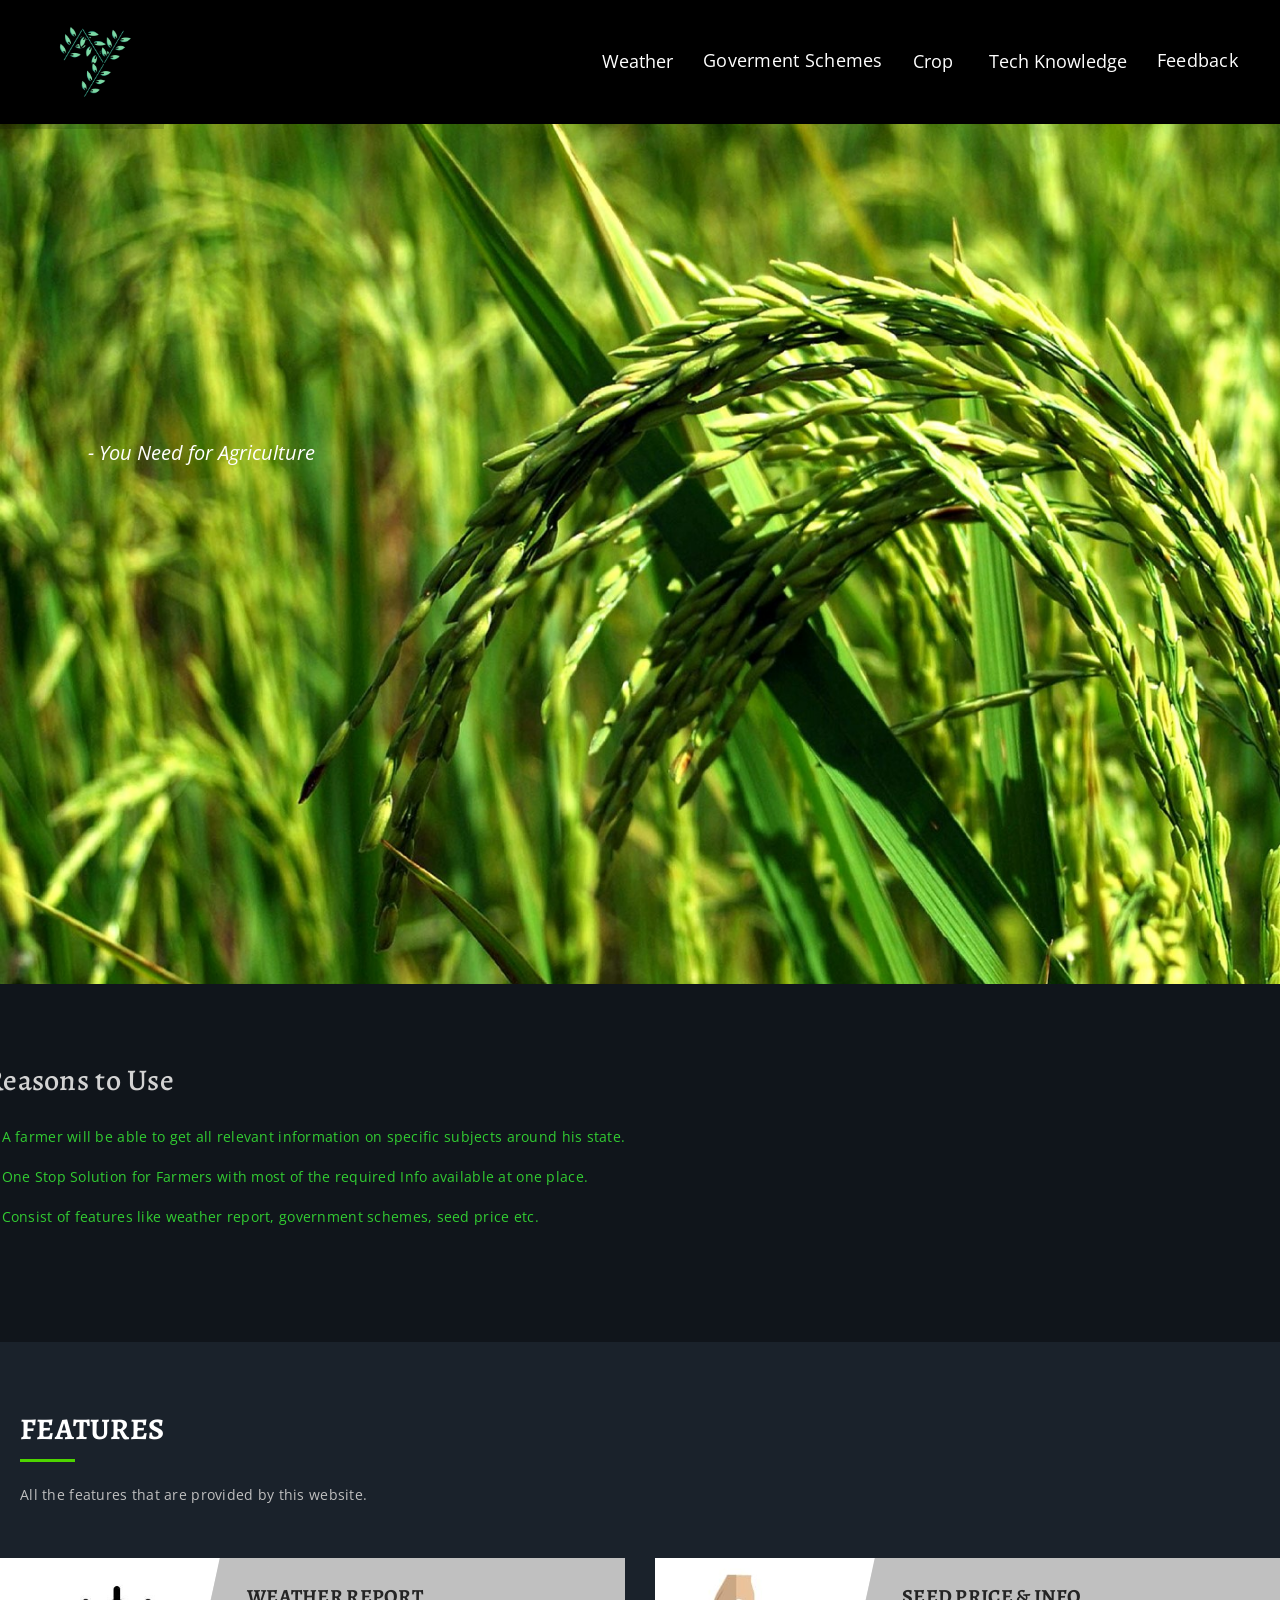
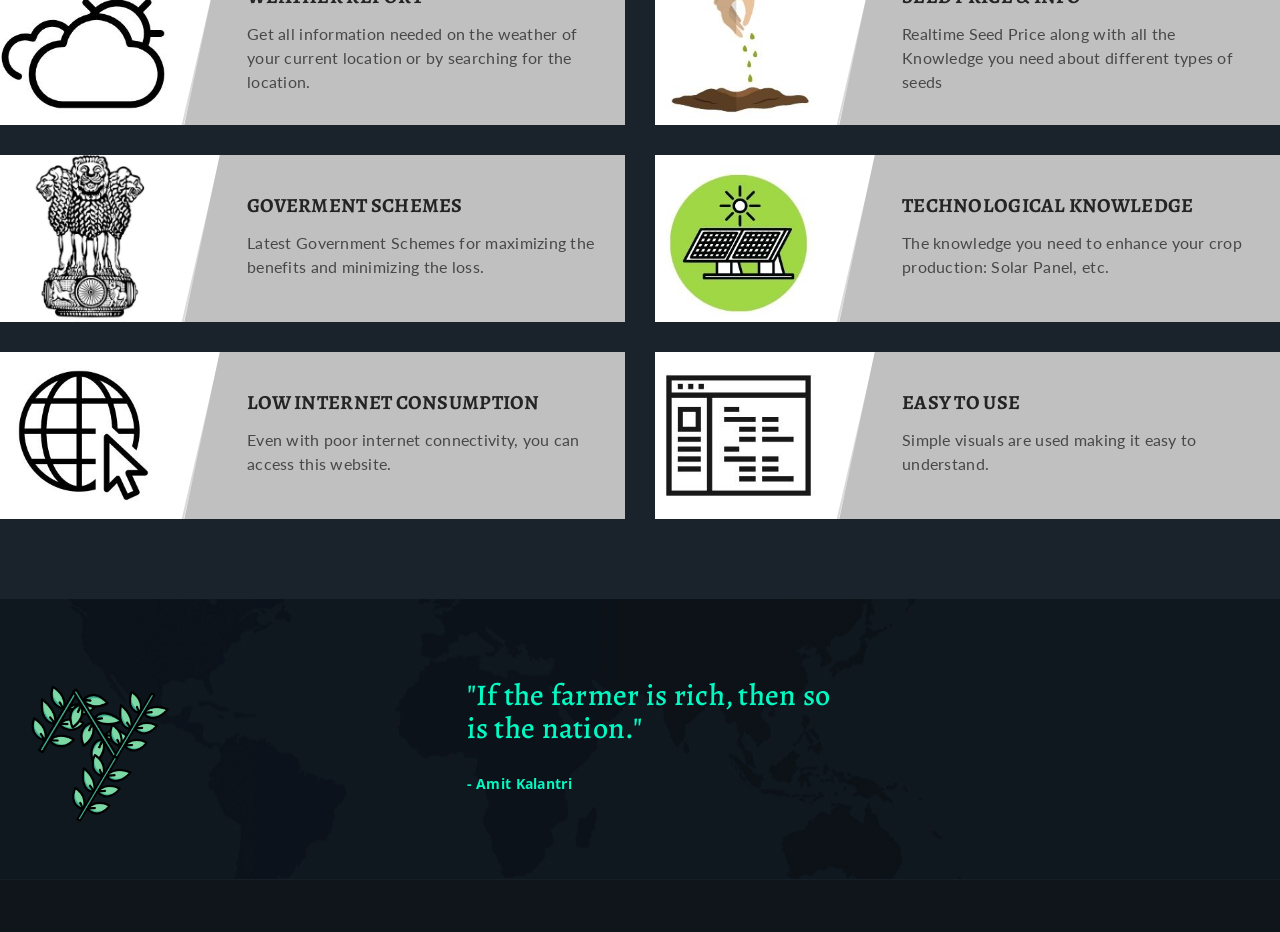
==== index.html @ 7f885d3c "This is a web of farmer management" ====
<!DOCTYPE html>
<html lang="en">


	<style type="text/css">

		.header {
		  overflow: hidden;
		  background-color: black;
		  padding: 10px 30px ;
		}
		
		.header a {
		  float: left;
		  color: white;
		  text-align: center;
		  padding: 12px;
		  text-decoration: none;
		  font-size: 18px; 
		  line-height: 25px;
		  border-radius: 4px;
		}
		
		.header a.logo {
		  font-size: 25px;
		  font-weight: bold;
		}
		.header a.logo:hover {
		  background-color: black;
		}
		
		.header a:hover {
		  background-color: rgb(86, 246, 11);
		  color: black;
		}
		
		.header a.active {
		  background-color: dodgerblue;
		  color: white;
		}
		
		.header-right {
		  float: right;
		}
		.subnav {
		  float: left;
		  overflow: hidden;
		  padding: 12px;
		  text-decoration: none;
		  font-size: 18px; 
		  line-height: 25px;
		  border-radius: 4px;
		}
		
		.subnav .subnavbtn {
		  border: none;
		  outline: none;
		  color: white;
		
		  background-color: inherit;
		  font-family: inherit;
		  margin: 0;
		}
		
		
		.subnav-content {
		  display: none;
		  position: absolute;
		
		  background-color: black;
		  z-index: 1;
		}
		
		.subnav-content a {
		  float: left;
		  color: white;
		  text-decoration: none;
		}
		
		.subnav-content a:hover {
		  background-color: rgb(6, 240, 26);
		  color: black;
		}
		
		.subnav:hover .subnav-content {
		  display: block;
		}
</style>

<head>
	<meta name="viewport" content="width=device-width , initial-scale=1.0">
	<meta http-equiv="X-UA-Compatible" content="IE=edge">
	<meta charset="UTF-8">
	<title>Farm Management</title>
	<!-- viewport meta -->
	<meta name="Farm Management" content="All You Need for Agronomy">

	<!-- styles -->
	<!-- helpers -->
	<link rel="stylesheet" href="plugins/bootstrap/css/bootstrap.min.css">
	<!-- fontawesome css -->
	<link rel="stylesheet" href="plugins/font-awesome/css/font-awesome.min.css">
	<!-- strock gap icons -->
	<link rel="stylesheet" href="plugins/Stroke-Gap-Icons-Webfont/style.css">
	<!-- revolution slider css -->
	<link rel="stylesheet" href="plugins/revolution/css/settings.css">
	<link rel="stylesheet" href="plugins/revolution/css/layers.css">
	<link rel="stylesheet" href="plugins/revolution/css/navigation.css">
	<!-- flaticon css -->
	<link rel="stylesheet" href="plugins/flaticon/flaticon.css">
	<!-- jQuery ui css -->
	<link href="plugins/jquery-ui-1.11.4/jquery-ui.css" rel="stylesheet">
	<!-- owl carousel css -->
	<link rel="stylesheet" href="plugins/owl.carousel-2/assets/owl.carousel.css">
	<link rel="stylesheet" href="plugins/owl.carousel-2/assets/owl.theme.default.min.css">
	<!-- animate css -->
	<link rel="stylesheet" href="plugins/animate.min.css">
	<!-- fancybox -->
	<link rel="stylesheet" href="plugins/fancyapps-fancyBox/source/jquery.fancybox.css">
	<link rel="icon" href="images/aynaLogo.png" type="image/gif" sizes="16x16">


	<!-- master stylesheet -->
	<link rel="stylesheet" href="css/style.css">
	<!-- responsive stylesheet -->
	<link rel="stylesheet" href="css/responsive.css">



</head>
<body>

	<style type="text/css">

		.header {
		  overflow: hidden;
		  background-color: black;
		  padding: 10px 30px ;
		}
		
		.header a {
		  float: left;
		  color: white;
		  text-align: center;
		  padding: 12px;
		  text-decoration: none;
		  font-size: 18px; 
		  line-height: 25px;
		  border-radius: 4px;
		}
		
		.header a.logo {
		  font-size: 25px;
		  font-weight: bold;
		}
		.header a.logo:hover {
		  background-color: black;
		}
		
		.header a:hover {
		  background-color: rgb(86, 246, 11);
		  color: black;
		}
		
		.header a.active {
		  background-color: dodgerblue;
		  color: white;
		}
		
		.header-right {
		  float: right;
		}
		.subnav {
		  float: left;
		  overflow: hidden;
		  padding: 12px;
		  text-decoration: none;
		  font-size: 18px; 
		  line-height: 25px;
		  border-radius: 4px;
		}
		
		.subnav .subnavbtn {
		  border: none;
		  outline: none;
		  color: white;
		
		  background-color: inherit;
		  font-family: inherit;
		  margin: 0;
		}
		
		
		.subnav-content {
		  display: none;
		  position: absolute;
		
		  background-color: black;
		  z-index: 1;
		}
		
		.subnav-content a {
		  float: left;
		  color: white;
		  text-decoration: none;
		}
		
		.subnav-content a:hover {
		  background-color: rgb(6, 240, 26);
		  color: black;
		}
		
		.subnav:hover .subnav-content {
		  display: block;
		}
</style>	


<!-- Start mainmenu -->
<header>
	<div class="header">
	 <a href="#default" class="logo"><img style="height: 80px;" src="images/footer-logo.png" alt="logo"></a>
	 <br>
	  <div class="header-right">
	   <div class="subnav">
		   <button class="subnavbtn">Weather<i class="#"></i></button>
		   <div class="subnav-content">
		   <li><a href="weatherwebsite/index.html">Search</a></li>
		   <li><a href="weatherwebsite/currentLocationW/index.html">Your Current Location</a></li>
		   </div>
	   </div>
	   <a href="govts.html">Goverment Schemes</a>
	   <div class="subnav">
		   <button class="subnavbtn">Crop<i class="#"></i></button>
		   <div class="subnav-content">
		   <li><a href="seed.html">Info on Seeds</a></li>
		   <li><a href="seed price.html">Current Seeds Price</a></li>
		   <li><a href="Fertilizer.html">Fertilizer</a></li>
		   </div>
	   </div>
	   <div class="subnav">
		<button class="subnavbtn">Tech Knowledge<i class="#"></i></button>
		<div class="subnav-content">
		<li><a href="solarpanel.html">Solar Panel</a></li>
		<li><a href="tech.html">Modern Day Tech</a></li>
		</div>
	</div>
	   <a href="Feedback.html">Feedback</a>
	   </div>

</div>

</header>
<!-- End mainmenu -->


<section class="rev_slider_wrapper thm-banner-wrapper">
	<div id="slider1" class="rev_slider"  data-version="5.0">
		<ul>

			<li data-transition="parallaxvertical" data-ease="SlowMo.ease">
				<img src="images/slider/crop.jpg"  alt="Crop Background">
				<div class="tp-caption sfb tp-resizeme caption-h1" 
			        data-x="left" data-hoffset="0" 
			        data-y="top" data-voffset="188" 
			        data-whitespace="nowrap"
			        data-transform_idle="o:1;" 
			        data-transform_in="o:0" 
			        data-transform_out="o:0" 
			        data-start="500">
					
			    </div>
				<div class="tp-caption sfb tp-resizeme caption-p" 
			        data-x="left" data-hoffset="33" 
			        data-y="top" data-voffset="315" 
			        data-whitespace="nowrap"
			        data-transform_idle="o:1;" 
			        data-transform_in="o:0" 
			        data-transform_out="o:0" 
			        data-start="1000">
					 - <strong>You Need for Agriculture</strong>			    </div>
				
			</li>

			<li data-transition="parallaxvertical" data-ease="SlowMo.ease">
				<img src="images/slider/11.jpeg"  alt="Farms">
				<div class="tp-caption sfb tp-resizeme caption-h1" 
			        data-x="left" data-hoffset="0" 
			        data-y="top" data-voffset="248" 
			        data-whitespace="nowrap"
			        data-transform_idle="o:1;" 
			        data-transform_in="o:0" 
			        data-transform_out="o:0" 
			        data-start="500">
					Our<br> Vision
			    </div>
				<div class="tp-caption sfb tp-resizeme caption-p" 
			        data-x="left" data-hoffset="0" 
			        data-y="top" data-voffset="375" 
			        data-whitespace="nowrap"
			        data-transform_idle="o:1;" 
			        data-transform_in="o:0" 
			        data-transform_out="o:0" 
			        data-start="1000">
					Is to create awareness related to Farming Technics and Technology in Farmers community.
			    </div>
				<div class="tp-caption sfl tp-resizeme" 
			        data-x="left" data-hoffset="0" 
			        data-y="top" data-voffset="500" 
			        data-whitespace="nowrap"
			        data-transform_idle="o:1;" 
			        data-transform_in="o:0" 
			        data-transform_out="o:0" 
			        data-start="1500">
			    </div>
			</li>
			<li data-transition="parallaxvertical" data-ease="SlowMo.ease">
				<img src="images/slider/bg2.jpg"  alt="crop">
				<div class="tp-caption sfb tp-resizeme caption-h1" 
			        data-x="left" data-hoffset="0" 
			        data-y="top" data-voffset="248" 
			        data-whitespace="nowrap"
			        data-transform_idle="o:1;" 
			        data-transform_in="o:0" 
			        data-transform_out="o:0" 
			        data-start="500">
					<br>
			    </div>
				<div class="tp-caption sfb tp-resizeme caption-p" 
			        data-x="left" data-hoffset="0" 
			        data-y="top" data-voffset="375" 
			        data-whitespace="nowrap"
			        data-transform_idle="o:1;" 
			        data-transform_in="o:0" 
			        data-transform_out="o:0" 
			        data-start="1000">
			        Is to work for farmers problem and introduce them to various policies and Technology related to farming.
					
			    </div>
				<div class="tp-caption sfl tp-resizeme" 
			        data-x="left" data-hoffset="0" 
			        data-y="top" data-voffset="500" 
			        data-whitespace="nowrap"
			        data-transform_idle="o:1;" 
			        data-transform_in="o:0" 
			        data-transform_out="o:0" 
			        data-start="1500">
					<!--<a href="about.html" class="thm-btn">About Us <i class="fa fa-arrow-right"></i></a>-->
			    </div>
			</li>

			<li data-transition="parallaxvertical" data-ease="SlowMo.ease">
				<img src="images/slider/12.jpeg"  alt="farms">
				<div class="tp-caption sfb tp-resizeme caption-h1" 
			        data-x="left" data-hoffset="0" 
			        data-y="bottom" data-voffset="0" 
			        data-whitespace="nowrap"
			        data-transform_idle="o:1;" 
			        data-transform_in="o:0" 
			        data-transform_out="o:0" 
			        data-start="500">
					
			    </div>
				<div class="tp-caption sfb tp-resizeme caption-h1" 
			        data-x="right" data-hoffset="0" 
			        data-y="bottom" data-voffset="0" 
			        data-whitespace="nowrap"
			        data-transform_idle="o:1;" 
			        data-transform_in="o:0" 
			        data-transform_out="o:0" 
			        data-start="1700">
					
			    </div>
				<div class="tp-caption sfb tp-resizeme caption-p" 
			        data-x="right" data-hoffset="50" 
			        data-y="top" data-voffset="275" 
			        data-whitespace="nowrap"
			        data-transform_idle="o:1;" 
			        data-transform_in="o:0" 
			        data-transform_out="o:0" 
			        data-start="1100">
					"Farming looks mighty easy when your plow is a pencil,<br> and you're a thousand miles from the corn field." <br> - President Dwight D. Eisenhower			    </div>
			    <div class="tp-caption sfl tp-resizeme" 
			        data-x="right" data-hoffset="460" 
			        data-y="top" data-voffset="360" 
			        data-whitespace="nowrap"
			        data-transform_idle="o:1;" 
			        data-transform_in="o:0" 
			        data-transform_out="o:0" 
			        data-start="1500">
					<!--<a href="https://www.vitbhopal.ac.in/" class="thm-btn inverse">VIT Bhopal <i class="fa fa-arrow-right"></i></a>-->
			    </div>
			</li>
		</ul>
	</div>
</section>

<section class="about-info-box sec-padding">
	<div class="thm-container">
		<div class="row">
		
			
		
					<h2><span>Reasons to Use</span></h2>
					<ul class="bulleted-list">
					<li><i class="fa fa-arrow-circle-right"></i> A farmer will be able to get all relevant information on specific subjects around his state.</li>
					<li><i class="fa fa-arrow-circle-right"></i> One Stop Solution for Farmers with most of the required Info available at one place.</li>
					<li><i class="fa fa-arrow-circle-right"></i> Consist of features like weather report, government schemes, seed price etc.</li> 
					</ul>
				</div>
			</div>
		</div>
	</div>
</section>

<section class="welcome-services home-one">
	<div class="thm-container">
		<div class="sec-title">
			<h2><span>Features</span></h2>
			<p>All the features that are provided by this website.</p>
		</div>
		<div class="row">
			<div class="col-md-6">
				<div class="welcome-single-services">
					<div class="img-box">
						<img src="images/welcome-services/18.jpg" alt="weather">
					</div>
					<div class="text-box">
						<div class="content">
							<h3>Weather Report</h3>
							<p>Get all information needed on the weather of your current location or by searching for the location.</p>
						</div>
					</div>
				</div>
			</div>
			<div class="col-md-6">
				<div class="welcome-single-services">
					<div class="img-box">
						<img src="images/welcome-services/2.jpg" alt="seed">
					</div>
					<div class="text-box">
						<div class="content">
							<h3>Seed Price & Info</h3>
							<p>Realtime Seed Price along with all the Knowledge you need about different types of seeds</p>
						</div>
					</div>
				</div>
			</div>
			<div class="col-md-6">
				<div class="welcome-single-services">
					<div class="img-box">
						<img src="images/welcome-services/19.png" alt="Govt Schemes">
					</div>
					<div class="text-box">
						<div class="content">
							<h3>Goverment Schemes</h3>
							<p>Latest Government Schemes for maximizing the benefits and minimizing the loss.</p>
						</div>
					</div>
				</div>
			</div>
			<div class="col-md-6">
				<div class="welcome-single-services">
					<div class="img-box">
						<img src="images/welcome-services/3.jpg" alt="Tech">
					</div>
					<div class="text-box">
						<div class="content">
							<h3>Technological Knowledge</h3>
							<p>The knowledge you need to enhance your crop production: Solar Panel, etc.</p>
						</div>
					</div>
				</div>
			</div>
			<div class="col-md-6">
				<div class="welcome-single-services">
					<div class="img-box">
						<img src="images/welcome-services/5.jpg" alt="Internet">
					</div>
					<div class="text-box">
						<div class="content">
							<h3>Low Internet Consumption</h3>
							<p>Even with poor internet connectivity, you can access this website.</p>
						</div>
					</div>
				</div>
			</div>
			<div class="col-md-6">
				<div class="welcome-single-services">
					<div class="img-box">
						<img src="images/welcome-services/7.jpg" alt="Ui Ux">
					</div>
					<div class="text-box">
						<div class="content">
							<h3>Easy to Use</h3>
							<p>Simple visuals are used making it easy to understand.</p>
						</div>
					</div>
				</div>
			</div>
		</div>
	</div>
</section>


<footer id="footer" class="sec-padding">
	<div class="thm-container">
		<div class="row">
			<div class="col-md-4 col-sm-6 footer-widget">
				<div class="about-widget">
					<a href="index.html"><img style="height: 150px;" src="images/footer-logo.png" alt="logo"/></a>
					
				</div>
			</div>
			<div class="col-md-4 col-sm-6 footer-widget">
				<div class="pl-30">
					<div class="title" style="color: #05f7c2;">
						<h2><span>"If the farmer is rich, then so is the nation."</span></h2>
						<br>
						<p><strong>- Amit Kalantri</strong></p>
					</div>
				</div>
			</div>
			<div class="col-md-4 col-sm-6 footer-widget">
			</div>
		</div>
	</div>
</footer>

<section class="bottom-bar">
	<div class="thm-container clearfix">
		<div class="pull-left">
	
		</div>
		<div class="pull-right">
			
			
			
		</div>
	</div>
</section>


<!-- jQuery js -->
<script src="plugins/jquery/jquery-1.11.3.min.js"></script>
<!-- bootstrap js -->
<script src="plugins/bootstrap/js/bootstrap.min.js"></script>
<!-- jQuery ui js -->
<script src="plugins/jquery-ui-1.11.4/jquery-ui.js"></script>
<!-- owl carousel js -->
<script src="plugins/owl.carousel-2/owl.carousel.min.js"></script>
<!-- jQuery appear -->
<script src="plugins/jquery-appear/jquery.appear.js"></script>
<!-- jQuery countTo -->
<script src="plugins/jquery-countTo/jquery.countTo.js"></script>
<!-- jQuery validation -->
<script src="plugins/jquery-validation/dist/jquery.validate.min.js"></script>
<!-- gmap.js helper -->
<script src="http://maps.google.com/maps/api/js"></script>
<!-- gmap.js -->
<script src="plugins/gmap.js"></script>
<!-- mixit up -->
<script src="plugins/jquery.mixitup.min.js"></script>

<!-- revolution slider js -->
<script src="plugins/revolution/js/jquery.themepunch.tools.min.js"></script>
<script src="plugins/revolution/js/jquery.themepunch.revolution.min.js"></script>
<script src="plugins/revolution/js/extensions/revolution.extension.actions.min.js"></script>
<script src="plugins/revolution/js/extensions/revolution.extension.carousel.min.js"></script>
<script src="plugins/revolution/js/extensions/revolution.extension.kenburn.min.js"></script>
<script src="plugins/revolution/js/extensions/revolution.extension.layeranimation.min.js"></script>
<script src="plugins/revolution/js/extensions/revolution.extension.migration.min.js"></script>
<script src="plugins/revolution/js/extensions/revolution.extension.navigation.min.js"></script>
<script src="plugins/revolution/js/extensions/revolution.extension.parallax.min.js"></script>
<script src="plugins/revolution/js/extensions/revolution.extension.slideanims.min.js"></script>
<script src="plugins/revolution/js/extensions/revolution.extension.video.min.js"></script>

<!-- fancy box -->
<script src="plugins/fancyapps-fancyBox/source/jquery.fancybox.pack.js"></script>
<!-- type script -->
<script src="plugins/typed.js-master/dist/typed.min.js"></script>

<!-- theme custom js  -->
<script src="js/main.js"></script>
</body>
</html>
---- plugins/Stroke-Gap-Icons-Webfont/style.css ----
@font-face {
	font-family: 'Stroke-Gap-Icons';
	src: url('fonts/Stroke-Gap-Icons.eot');
}
@font-face {
	font-family: 'Stroke-Gap-Icons';
	src: url([data-uri]) format('truetype'),
		 url([data-uri]) format('woff');
	font-weight: normal;
	font-style: normal;
}

.icon {
	font-family: 'Stroke-Gap-Icons';
	speak: none;
	font-style: normal;
	font-weight: normal;
	font-variant: normal;
	text-transform: none;
	line-height: 1;

	/* Better Font Rendering =========== */
	-webkit-font-smoothing: antialiased;
	-moz-osx-font-smoothing: grayscale;
}

.icon-WorldWide:before {
	content: "\e600";
}
.icon-WorldGlobe:before {
	content: "\e601";
}
.icon-Underpants:before {
	content: "\e602";
}
.icon-Tshirt:before {
	content: "\e603";
}
.icon-Trousers:before {
	content: "\e604";
}
.icon-Tie:before {
	content: "\e605";
}
.icon-TennisBall:before {
	content: "\e606";
}
.icon-Telesocpe:before {
	content: "\e607";
}
.icon-Stop:before {
	content: "\e608";
}
.icon-Starship:before {
	content: "\e609";
}
.icon-Starship2:before {
	content: "\e60a";
}
.icon-Speaker:before {
	content: "\e60b";
}
.icon-Speaker2:before {
	content: "\e60c";
}
.icon-Soccer:before {
	content: "\e60d";
}
.icon-Snikers:before {
	content: "\e60e";
}
.icon-Scisors:before {
	content: "\e60f";
}
.icon-Puzzle:before {
	content: "\e610";
}
.icon-Printer:before {
	content: "\e611";
}
.icon-Pool:before {
	content: "\e612";
}
.icon-Podium:before {
	content: "\e613";
}
.icon-Play:before {
	content: "\e614";
}
.icon-Planet:before {
	content: "\e615";
}
.icon-Pause:before {
	content: "\e616";
}
.icon-Next:before {
	content: "\e617";
}
.icon-MusicNote2:before {
	content: "\e618";
}
.icon-MusicNote:before {
	content: "\e619";
}
.icon-MusicMixer:before {
	content: "\e61a";
}
.icon-Microphone:before {
	content: "\e61b";
}
.icon-Medal:before {
	content: "\e61c";
}
.icon-ManFigure:before {
	content: "\e61d";
}
.icon-Magnet:before {
	content: "\e61e";
}
.icon-Like:before {
	content: "\e61f";
}
.icon-Hanger:before {
	content: "\e620";
}
.icon-Handicap:before {
	content: "\e621";
}
.icon-Forward:before {
	content: "\e622";
}
.icon-Footbal:before {
	content: "\e623";
}
.icon-Flag:before {
	content: "\e624";
}
.icon-FemaleFigure:before {
	content: "\e625";
}
.icon-Dislike:before {
	content: "\e626";
}
.icon-DiamondRing:before {
	content: "\e627";
}
.icon-Cup:before {
	content: "\e628";
}
.icon-Crown:before {
	content: "\e629";
}
.icon-Column:before {
	content: "\e62a";
}
.icon-Click:before {
	content: "\e62b";
}
.icon-Cassette:before {
	content: "\e62c";
}
.icon-Bomb:before {
	content: "\e62d";
}
.icon-BatteryLow:before {
	content: "\e62e";
}
.icon-BatteryFull:before {
	content: "\e62f";
}
.icon-Bascketball:before {
	content: "\e630";
}
.icon-Astronaut:before {
	content: "\e631";
}
.icon-WineGlass:before {
	content: "\e632";
}
.icon-Water:before {
	content: "\e633";
}
.icon-Wallet:before {
	content: "\e634";
}
.icon-Umbrella:before {
	content: "\e635";
}
.icon-TV:before {
	content: "\e636";
}
.icon-TeaMug:before {
	content: "\e637";
}
.icon-Tablet:before {
	content: "\e638";
}
.icon-Soda:before {
	content: "\e639";
}
.icon-SodaCan:before {
	content: "\e63a";
}
.icon-SimCard:before {
	content: "\e63b";
}
.icon-Signal:before {
	content: "\e63c";
}
.icon-Shaker:before {
	content: "\e63d";
}
.icon-Radio:before {
	content: "\e63e";
}
.icon-Pizza:before {
	content: "\e63f";
}
.icon-Phone:before {
	content: "\e640";
}
.icon-Notebook:before {
	content: "\e641";
}
.icon-Mug:before {
	content: "\e642";
}
.icon-Mastercard:before {
	content: "\e643";
}
.icon-Ipod:before {
	content: "\e644";
}
.icon-Info:before {
	content: "\e645";
}
.icon-Icecream2:before {
	content: "\e646";
}
.icon-Icecream1:before {
	content: "\e647";
}
.icon-Hourglass:before {
	content: "\e648";
}
.icon-Help:before {
	content: "\e649";
}
.icon-Goto:before {
	content: "\e64a";
}
.icon-Glasses:before {
	content: "\e64b";
}
.icon-Gameboy:before {
	content: "\e64c";
}
.icon-ForkandKnife:before {
	content: "\e64d";
}
.icon-Export:before {
	content: "\e64e";
}
.icon-Exit:before {
	content: "\e64f";
}
.icon-Espresso:before {
	content: "\e650";
}
.icon-Drop:before {
	content: "\e651";
}
.icon-Download:before {
	content: "\e652";
}
.icon-Dollars:before {
	content: "\e653";
}
.icon-Dollar:before {
	content: "\e654";
}
.icon-DesktopMonitor:before {
	content: "\e655";
}
.icon-Corkscrew:before {
	content: "\e656";
}
.icon-CoffeeToGo:before {
	content: "\e657";
}
.icon-Chart:before {
	content: "\e658";
}
.icon-ChartUp:before {
	content: "\e659";
}
.icon-ChartDown:before {
	content: "\e65a";
}
.icon-Calculator:before {
	content: "\e65b";
}
.icon-Bread:before {
	content: "\e65c";
}
.icon-Bourbon:before {
	content: "\e65d";
}
.icon-BottleofWIne:before {
	content: "\e65e";
}
.icon-Bag:before {
	content: "\e65f";
}
.icon-Arrow:before {
	content: "\e660";
}
.icon-Antenna2:before {
	content: "\e661";
}
.icon-Antenna1:before {
	content: "\e662";
}
.icon-Anchor:before {
	content: "\e663";
}
.icon-Wheelbarrow:before {
	content: "\e664";
}
.icon-Webcam:before {
	content: "\e665";
}
.icon-Unlinked:before {
	content: "\e666";
}
.icon-Truck:before {
	content: "\e667";
}
.icon-Timer:before {
	content: "\e668";
}
.icon-Time:before {
	content: "\e669";
}
.icon-StorageBox:before {
	content: "\e66a";
}
.icon-Star:before {
	content: "\e66b";
}
.icon-ShoppingCart:before {
	content: "\e66c";
}
.icon-Shield:before {
	content: "\e66d";
}
.icon-Seringe:before {
	content: "\e66e";
}
.icon-Pulse:before {
	content: "\e66f";
}
.icon-Plaster:before {
	content: "\e670";
}
.icon-Plaine:before {
	content: "\e671";
}
.icon-Pill:before {
	content: "\e672";
}
.icon-PicnicBasket:before {
	content: "\e673";
}
.icon-Phone2:before {
	content: "\e674";
}
.icon-Pencil:before {
	content: "\e675";
}
.icon-Pen:before {
	content: "\e676";
}
.icon-PaperClip:before {
	content: "\e677";
}
.icon-On-Off:before {
	content: "\e678";
}
.icon-Mouse:before {
	content: "\e679";
}
.icon-Megaphone:before {
	content: "\e67a";
}
.icon-Linked:before {
	content: "\e67b";
}
.icon-Keyboard:before {
	content: "\e67c";
}
.icon-House:before {
	content: "\e67d";
}
.icon-Heart:before {
	content: "\e67e";
}
.icon-Headset:before {
	content: "\e67f";
}
.icon-FullShoppingCart:before {
	content: "\e680";
}
.icon-FullScreen:before {
	content: "\e681";
}
.icon-Folder:before {
	content: "\e682";
}
.icon-Floppy:before {
	content: "\e683";
}
.icon-Files:before {
	content: "\e684";
}
.icon-File:before {
	content: "\e685";
}
.icon-FileBox:before {
	content: "\e686";
}
.icon-ExitFullScreen:before {
	content: "\e687";
}
.icon-EmptyBox:before {
	content: "\e688";
}
.icon-Delete:before {
	content: "\e689";
}
.icon-Controller:before {
	content: "\e68a";
}
.icon-Compass:before {
	content: "\e68b";
}
.icon-CompassTool:before {
	content: "\e68c";
}
.icon-ClipboardText:before {
	content: "\e68d";
}
.icon-ClipboardChart:before {
	content: "\e68e";
}
.icon-ChemicalGlass:before {
	content: "\e68f";
}
.icon-CD:before {
	content: "\e690";
}
.icon-Carioca:before {
	content: "\e691";
}
.icon-Car:before {
	content: "\e692";
}
.icon-Book:before {
	content: "\e693";
}
.icon-BigTruck:before {
	content: "\e694";
}
.icon-Bicycle:before {
	content: "\e695";
}
.icon-Wrench:before {
	content: "\e696";
}
.icon-Web:before {
	content: "\e697";
}
.icon-Watch:before {
	content: "\e698";
}
.icon-Volume:before {
	content: "\e699";
}
.icon-Video:before {
	content: "\e69a";
}
.icon-Users:before {
	content: "\e69b";
}
.icon-User:before {
	content: "\e69c";
}
.icon-UploadCLoud:before {
	content: "\e69d";
}
.icon-Typing:before {
	content: "\e69e";
}
.icon-Tools:before {
	content: "\e69f";
}
.icon-Tag:before {
	content: "\e6a0";
}
.icon-Speedometter:before {
	content: "\e6a1";
}
.icon-Share:before {
	content: "\e6a2";
}
.icon-Settings:before {
	content: "\e6a3";
}
.icon-Search:before {
	content: "\e6a4";
}
.icon-Screwdriver:before {
	content: "\e6a5";
}
.icon-Rolodex:before {
	content: "\e6a6";
}
.icon-Ringer:before {
	content: "\e6a7";
}
.icon-Resume:before {
	content: "\e6a8";
}
.icon-Restart:before {
	content: "\e6a9";
}
.icon-PowerOff:before {
	content: "\e6aa";
}
.icon-Pointer:before {
	content: "\e6ab";
}
.icon-Picture:before {
	content: "\e6ac";
}
.icon-OpenedLock:before {
	content: "\e6ad";
}
.icon-Notes:before {
	content: "\e6ae";
}
.icon-Mute:before {
	content: "\e6af";
}
.icon-Movie:before {
	content: "\e6b0";
}
.icon-Microphone2:before {
	content: "\e6b1";
}
.icon-Message:before {
	content: "\e6b2";
}
.icon-MessageRight:before {
	content: "\e6b3";
}
.icon-MessageLeft:before {
	content: "\e6b4";
}
.icon-Menu:before {
	content: "\e6b5";
}
.icon-Media:before {
	content: "\e6b6";
}
.icon-Mail:before {
	content: "\e6b7";
}
.icon-List:before {
	content: "\e6b8";
}
.icon-Layers:before {
	content: "\e6b9";
}
.icon-Key:before {
	content: "\e6ba";
}
.icon-Imbox:before {
	content: "\e6bb";
}
.icon-Eye:before {
	content: "\e6bc";
}
.icon-Edit:before {
	content: "\e6bd";
}
.icon-DSLRCamera:before {
	content: "\e6be";
}
.icon-DownloadCloud:before {
	content: "\e6bf";
}
.icon-CompactCamera:before {
	content: "\e6c0";
}
.icon-Cloud:before {
	content: "\e6c1";
}
.icon-ClosedLock:before {
	content: "\e6c2";
}
.icon-Chart2:before {
	content: "\e6c3";
}
.icon-Bulb:before {
	content: "\e6c4";
}
.icon-Briefcase:before {
	content: "\e6c5";
}
.icon-Blog:before {
	content: "\e6c6";
}
.icon-Agenda:before {
	content: "\e6c7";
}
---- plugins/revolution/css/settings.css ----
/*-----------------------------------------------------------------------------

-	Revolution Slider 5.0 Default Style Settings -

Screen Stylesheet

version:   	5.0.0
date:      	29/10/15
author:		themepunch
email:     	info@themepunch.com
website:   	http://www.themepunch.com
-----------------------------------------------------------------------------*/


@font-face {
  font-family: 'revicons';
  src: url('../fonts/revicons/revicons90c6.eot?5510888');
  src: url('../fonts/revicons/revicons90c6.eot?5510888#iefix') format('embedded-opentype'),
       url('../fonts/revicons/revicons90c6.woff?5510888') format('woff'),
       url('../fonts/revicons/revicons90c6.ttf?5510888') format('truetype'),
       url('../fonts/revicons/revicons90c6.svg?5510888#revicons') format('svg');
  font-weight: normal;
  font-style: normal;
}

 [class^="revicon-"]:before, [class*=" revicon-"]:before {
  font-family: "revicons";
  font-style: normal;
  font-weight: normal;
  speak: none;
  display: inline-block;
  text-decoration: inherit;
  width: 1em;
  margin-right: .2em;
  text-align: center; 

  /* For safety - reset parent styles, that can break glyph codes*/
  font-variant: normal;
  text-transform: none;

  /* fix buttons height, for twitter bootstrap */
  line-height: 1em;

  /* Animation center compensation - margins should be symmetric */
  /* remove if not needed */
  margin-left: .2em;

  /* you can be more comfortable with increased icons size */
  /* font-size: 120%; */

  /* Uncomment for 3D effect */
  /* text-shadow: 1px 1px 1px rgba(127, 127, 127, 0.3); */
}

.revicon-search-1:before { content: '\e802'; } /* '' */
.revicon-pencil-1:before { content: '\e831'; } /* '' */
.revicon-picture-1:before { content: '\e803'; } /* '' */
.revicon-cancel:before { content: '\e80a'; } /* '' */
.revicon-info-circled:before { content: '\e80f'; } /* '' */
.revicon-trash:before { content: '\e801'; } /* '' */
.revicon-left-dir:before { content: '\e817'; } /* '' */
.revicon-right-dir:before { content: '\e818'; } /* '' */
.revicon-down-open:before { content: '\e83b'; } /* '' */
.revicon-left-open:before { content: '\e819'; } /* '' */
.revicon-right-open:before { content: '\e81a'; } /* '' */
.revicon-angle-left:before { content: '\e820'; } /* '' */
.revicon-angle-right:before { content: '\e81d'; } /* '' */
.revicon-left-big:before { content: '\e81f'; } /* '' */
.revicon-right-big:before { content: '\e81e'; } /* '' */
.revicon-magic:before { content: '\e807'; } /* '' */
.revicon-picture:before { content: '\e800'; } /* '' */
.revicon-export:before { content: '\e80b'; } /* '' */
.revicon-cog:before { content: '\e832'; } /* '' */
.revicon-login:before { content: '\e833'; } /* '' */
.revicon-logout:before { content: '\e834'; } /* '' */
.revicon-video:before { content: '\e805'; } /* '' */
.revicon-arrow-combo:before { content: '\e827'; } /* '' */
.revicon-left-open-1:before { content: '\e82a'; } /* '' */
.revicon-right-open-1:before { content: '\e82b'; } /* '' */
.revicon-left-open-mini:before { content: '\e822'; } /* '' */
.revicon-right-open-mini:before { content: '\e823'; } /* '' */
.revicon-left-open-big:before { content: '\e824'; } /* '' */
.revicon-right-open-big:before { content: '\e825'; } /* '' */
.revicon-left:before { content: '\e836'; } /* '' */
.revicon-right:before { content: '\e826'; } /* '' */
.revicon-ccw:before { content: '\e808'; } /* '' */
.revicon-arrows-ccw:before { content: '\e806'; } /* '' */
.revicon-palette:before { content: '\e829'; } /* '' */
.revicon-list-add:before { content: '\e80c'; } /* '' */
.revicon-doc:before { content: '\e809'; } /* '' */
.revicon-left-open-outline:before { content: '\e82e'; } /* '' */
.revicon-left-open-2:before { content: '\e82c'; } /* '' */
.revicon-right-open-outline:before { content: '\e82f'; } /* '' */
.revicon-right-open-2:before { content: '\e82d'; } /* '' */
.revicon-equalizer:before { content: '\e83a'; } /* '' */
.revicon-layers-alt:before { content: '\e804'; } /* '' */
.revicon-popup:before { content: '\e828'; } /* '' */

							

/******************************
	-	BASIC STYLES		-
******************************/

.rev_slider_wrapper{
	position:relative;
	z-index: 0;
}


.rev_slider{
	position:relative;
	overflow:visible;
}

.tp-overflow-hidden { overflow:hidden;}

.tp-simpleresponsive img,
.rev_slider img{
	max-width:none !important;
	-moz-transition: none;
	-webkit-transition: none;
	-o-transition: none;
	transition: none;
	margin:0px;
	padding:0px;
	border-width:0px;
	border:none;
}

.rev_slider .no-slides-text{
	font-weight:bold;
	text-align:center;
	padding-top:80px;
}

.rev_slider >ul,
.rev_slider_wrapper >ul,
.tp-revslider-mainul >li,
.rev_slider >ul >li,
.rev_slider >ul >li:before,
.tp-revslider-mainul >li:before,
.tp-simpleresponsive >ul,
.tp-simpleresponsive >ul >li,
.tp-simpleresponsive >ul >li:before,
.tp-revslider-mainul >li,
.tp-simpleresponsive >ul >li{
	list-style:none !important;
	position:absolute;	
	margin:0px !important;
	padding:0px !important;
	overflow-x: visible;
	overflow-y: visible;
	list-style-type: none !important;
	background-image:none;
	background-position:0px 0px;
	text-indent: 0em;
	top:0px;left:0px;
}


.tp-revslider-mainul >li,
.rev_slider >ul >li,
.rev_slider >ul >li:before,
.tp-revslider-mainul >li:before,
.tp-simpleresponsive >ul >li,
.tp-simpleresponsive >ul >li:before,
.tp-revslider-mainul >li,
.tp-simpleresponsive >ul >li { 
	visibility:hidden; 
}

.tp-revslider-slidesli,
.tp-revslider-mainul	{	
	padding:0 !important; 
	margin:0 !important; 
	list-style:none !important;
}

.rev_slider li.tp-revslider-slidesli {
    position: absolute !important;
}


.tp-caption .rs-untoggled-content { display:block;}
.tp-caption .rs-toggled-content { display:none;}

.rs-toggle-content-active.tp-caption .rs-toggled-content { display:block;}
.rs-toggle-content-active.tp-caption .rs-untoggled-content { display:none;}

.rev_slider .tp-caption,
.rev_slider .caption 	{ 
	position:relative;  
	visibility:hidden; 
	white-space: nowrap;
	display: block;
}


.rev_slider .tp-mask-wrap .tp-caption,
.rev_slider .tp-mask-wrap *:last-child,
.wpb_text_column .rev_slider .tp-mask-wrap .tp-caption,
.wpb_text_column .rev_slider .tp-mask-wrap *:last-child{
	margin-bottom:0;

}

	
/* CAROUSEL FUNCTIONS */
.tp-carousel-wrapper {
	cursor:url(openhand.html), move;
}
.tp-carousel-wrapper.dragged {
	cursor:url(closedhand.html), move;
}

/* ADDED FOR SLIDELINK MANAGEMENT */
.tp-caption {
	z-index:1
}

.tp_inner_padding {	
	box-sizing:border-box;	
	-webkit-box-sizing:border-box;
	-moz-box-sizing:border-box;
	max-height:none !important;	
}


.tp-caption {	
	-moz-user-select: none;
	-khtml-user-select: none;
	-webkit-user-select: none;
	-o-user-select: none;	
	position:absolute;
	-webkit-font-smoothing: antialiased !important;
}



.tp-forcenotvisible,
.tp-hide-revslider,
.tp-caption.tp-hidden-caption {	
	visibility:hidden !important; 
	display:none !important
}

.rev_slider embed,
.rev_slider iframe,
.rev_slider object,
.rev_slider video {
	max-width: none !important
}






/**********************************************
	-	FULLSCREEN AND FULLWIDHT CONTAINERS	-
**********************************************/
.rev_slider_wrapper	{	width:100%;}

.fullscreen-container {	
	position:relative;
	padding:0;
}


.fullwidthbanner-container{
	position:relative;
	padding:0;
	overflow:hidden;
}

.fullwidthbanner-container .fullwidthabanner{
	width:100%;
	position:relative;
}



/*********************************
	-	SPECIAL TP CAPTIONS -
**********************************/

.tp-static-layers				{	
	position:absolute; z-index:505; top:0px;left:0px}


.tp-caption .frontcorner		{
	width: 0;
	height: 0;
	border-left: 40px solid transparent;
	border-right: 0px solid transparent;
	border-top: 40px solid #00A8FF;
	position: absolute;left:-40px;top:0px;
}

.tp-caption .backcorner		{
	width: 0;
	height: 0;
	border-left: 0px solid transparent;
	border-right: 40px solid transparent;
	border-bottom: 40px solid #00A8FF;
	position: absolute;right:0px;top:0px;
}

.tp-caption .frontcornertop		{
	width: 0;
	height: 0;
	border-left: 40px solid transparent;
	border-right: 0px solid transparent;
	border-bottom: 40px solid #00A8FF;
	position: absolute;left:-40px;top:0px;
}

.tp-caption .backcornertop		{
	width: 0;
	height: 0;
	border-left: 0px solid transparent;
	border-right: 40px solid transparent;
	border-top: 40px solid #00A8FF;
	position: absolute;right:0px;top:0px;
}
									
.tp-layer-inner-rotation {	
	position: relative !important;
}		


/***********************************************
	-	SPECIAL ALTERNATIVE IMAGE SETTINGS	-
***********************************************/

img.tp-slider-alternative-image	{	
	width:100%; height:auto;
}


/******************************
	-	IE8 HACKS	-
*******************************/
.noFilterClass {
	filter:none !important;
}


/********************************
	-	FULLSCREEN VIDEO	-
*********************************/

.rs-background-video-layer 		{	position: absolute;top:0px;left:0px; width:100%;height:100%;visibility: hidden;z-index: 0;}

.tp-caption.coverscreenvideo	{	width:100%;height:100%;top:0px;left:0px;position:absolute;}
.caption.fullscreenvideo,
.tp-caption.fullscreenvideo		{	left:0px; top:0px; position:absolute;width:100%;height:100%}

.caption.fullscreenvideo iframe,
.caption.fullscreenvideo video,
.tp-caption.fullscreenvideo iframe,
.tp-caption.fullscreenvideo iframe video	{ width:100% !important; height:100% !important; display: none}

.fullcoveredvideo video,
.fullscreenvideo video				{	background: #000}

.fullcoveredvideo .tp-poster		{	background-position: center center;background-size: cover;width:100%;height:100%;top:0px;left:0px}


.videoisplaying .html5vid .tp-poster	{	display: none}

.tp-video-play-button					{	
	background:#000;
	background:rgba(0,0,0,0.3);										
	border-radius:5px;-moz-border-radius:5px;-webkit-border-radius:5px;
	position: absolute;
	top: 50%;
	left: 50%;										
	color: #FFF;
	z-index: 3;
	margin-top: -25px;
	margin-left: -25px;
	line-height: 50px !important;
	text-align: center;
	cursor: pointer;
	width: 50px;
	height:50px;
	box-sizing: border-box;
	-moz-box-sizing: border-box;	
	display: inline-block;	
	vertical-align: top;
	z-index: 4;
	opacity: 0;
	-webkit-transition:opacity 300ms ease-out !important;
	-moz-transition:opacity 300ms ease-out !important;
	-o-transition:opacity 300ms ease-out !important;
	transition:opacity 300ms ease-out !important;				
}
.tp-caption .html5vid					{	width:100% !important; height:100% !important;}									
.tp-video-play-button i 				{	width:50px;height:50px; display:inline-block; text-align: center; vertical-align: top; line-height: 50px !important; font-size: 40px !important;}									
.tp-caption:hover .tp-video-play-button	{	opacity: 1;}
.tp-caption .tp-revstop					{	display:none; border-left:5px solid #fff !important; border-right:5px solid #fff !important;margin-top:15px !important;line-height: 20px !important;vertical-align: top; font-size:25px !important;}
.videoisplaying .revicon-right-dir		{	display:none}
.videoisplaying .tp-revstop				{	display:inline-block}

.videoisplaying  .tp-video-play-button			{	display:none}
.tp-caption:hover .tp-video-play-button 		{ 	display:block}

.fullcoveredvideo .tp-video-play-button			{	display:none !important}


.fullscreenvideo .fullscreenvideo video 		{	object-fit:contain !important;}

.fullscreenvideo .fullcoveredvideo video 		{	object-fit:cover !important;}

.tp-video-controls {
	position: absolute;
	bottom: 0;
	left: 0;
	right: 0;
	padding: 5px;
	opacity: 0;
	-webkit-transition: opacity .3s;
	-moz-transition: opacity .3s;
	-o-transition: opacity .3s;
	-ms-transition: opacity .3s;
	transition: opacity .3s;
	background-image: linear-gradient(bottom, rgb(0,0,0) 13%, rgb(50,50,50) 100%);
	background-image: -o-linear-gradient(bottom, rgb(0,0,0) 13%, rgb(50,50,50) 100%);
	background-image: -moz-linear-gradient(bottom, rgb(0,0,0) 13%, rgb(50,50,50) 100%);
	background-image: -webkit-linear-gradient(bottom, rgb(0,0,0) 13%, rgb(50,50,50) 100%);
	background-image: -ms-linear-gradient(bottom, rgb(0,0,0) 13%, rgb(50,50,50) 100%);
	background-image: -webkit-gradient(linear,left bottom,left top,color-stop(0.13, rgb(0,0,0)),color-stop(1, rgb(50,50,50)));	
	display:table;max-width:100%; overflow:hidden;box-sizing:border-box;-moz-box-sizing:border-box;-webkit-box-sizing:border-box;
}

.tp-caption:hover .tp-video-controls {	opacity: .9;}

.tp-video-button {
	background: rgba(0,0,0,.5);
	border: 0;
	color: #EEE;
	-webkit-border-radius: 3px;
	-moz-border-radius: 3px;
	-o-border-radius: 3px;
	border-radius: 3px;
	cursor:pointer;
	line-height:12px;
	font-size:12px;
	color:#fff;
	padding:0px;
	margin:0px;
	outline: none;
	}
.tp-video-button:hover 				{	cursor: pointer;}


.tp-video-button-wrap,
.tp-video-seek-bar-wrap,
.tp-video-vol-bar-wrap 				{ 	padding:0px 5px;display:table-cell; }

.tp-video-seek-bar-wrap				{	width:80%}
.tp-video-vol-bar-wrap				{	width:20%}

.tp-volume-bar,
.tp-seek-bar						{	width:100%; cursor: pointer;  outline:none; line-height:12px;margin:0; padding:0;}


.rs-fullvideo-cover					{	width:100%;height:100%;top:0px;left:0px;position: absolute; background:transparent;z-index:5;}


.rs-background-video-layer video::-webkit-media-controls { display:none !important;}


/********************************
	-	DOTTED OVERLAYS	-
*********************************/
.tp-dottedoverlay						{	background-repeat:repeat;width:100%;height:100%;position:absolute;top:0px;left:0px;z-index:3}
.tp-dottedoverlay.twoxtwo				{	background:url(../assets/gridtile.png)}
.tp-dottedoverlay.twoxtwowhite			{	background:url(../assets/gridtile_white.png)}
.tp-dottedoverlay.threexthree			{	background:url(../assets/gridtile_3x3.png)}
.tp-dottedoverlay.threexthreewhite		{	background:url(../assets/gridtile_3x3_white.png)}


/******************************
	-	SHADOWS		-
******************************/

.tp-shadowcover	{	width:100%;height:100%;top:0px;left:0px;background: #fff;position: absolute; z-index: -1;}
.tp-shadow1 {
	-webkit-box-shadow: 0 10px 6px -6px rgba(0,0,0,0.8);
	   -moz-box-shadow: 0 10px 6px -6px rgba(0,0,0,0.8);
	        box-shadow: 0 10px 6px -6px rgba(0,0,0,0.8);
}

.tp-shadow2:before, .tp-shadow2:after,
.tp-shadow3:before, .tp-shadow4:after
{
  z-index: -2;
  position: absolute;
  content: "";
  bottom: 10px;
  left: 10px;
  width: 50%;
  top: 85%;
  max-width:300px;
  background: transparent;
  -webkit-box-shadow: 0 15px 10px rgba(0,0,0,0.8);
  -moz-box-shadow: 0 15px 10px rgba(0,0,0,0.8);
  box-shadow: 0 15px 10px rgba(0,0,0,0.8);
  -webkit-transform: rotate(-3deg);
  -moz-transform: rotate(-3deg);
  -o-transform: rotate(-3deg);
  -ms-transform: rotate(-3deg);
  transform: rotate(-3deg);
}

.tp-shadow2:after,
.tp-shadow4:after
{
  -webkit-transform: rotate(3deg);
  -moz-transform: rotate(3deg);
  -o-transform: rotate(3deg);
  -ms-transform: rotate(3deg);
  transform: rotate(3deg);
  right: 10px;
  left: auto;
}

.tp-shadow5
{
  	position:relative;       
    -webkit-box-shadow:0 1px 4px rgba(0, 0, 0, 0.3), 0 0 40px rgba(0, 0, 0, 0.1) inset;
       -moz-box-shadow:0 1px 4px rgba(0, 0, 0, 0.3), 0 0 40px rgba(0, 0, 0, 0.1) inset;
            box-shadow:0 1px 4px rgba(0, 0, 0, 0.3), 0 0 40px rgba(0, 0, 0, 0.1) inset;
}
.tp-shadow5:before, .tp-shadow5:after
{
	content:"";
    position:absolute; 
    z-index:-2;
    -webkit-box-shadow:0 0 25px 0px rgba(0,0,0,0.6);
    -moz-box-shadow:0 0 25px 0px  rgba(0,0,0,0.6);
    box-shadow:0 0 25px 0px  rgba(0,0,0,0.6);
    top:30%;
    bottom:0;
    left:20px;
    right:20px;
    -moz-border-radius:100px / 20px;
    border-radius:100px / 20px;
}

/******************************
	-	BUTTONS	-
*******************************/

.tp-button{
	padding:6px 13px 5px;
	border-radius: 3px;
	-moz-border-radius: 3px;
	-webkit-border-radius: 3px;
	height:30px;
	cursor:pointer;
	color:#fff !important; text-shadow:0px 1px 1px rgba(0, 0, 0, 0.6) !important; font-size:15px; line-height:45px !important;
	font-family: arial, sans-serif; font-weight: bold; letter-spacing: -1px;
	text-decoration:none;
}

.tp-button.big	{	color:#fff; text-shadow:0px 1px 1px rgba(0, 0, 0, 0.6); font-weight:bold; padding:9px 20px; font-size:19px;  line-height:57px !important; }


.purchase:hover,
.tp-button:hover,
.tp-button.big:hover {	background-position:bottom, 15px 11px}

	
/*	BUTTON COLORS	*/

.tp-button.green, .tp-button:hover.green,
.purchase.green, .purchase:hover.green			{ background-color:#21a117; -webkit-box-shadow:  0px 3px 0px 0px #104d0b;        -moz-box-shadow:   0px 3px 0px 0px #104d0b;        box-shadow:   0px 3px 0px 0px #104d0b;  }

.tp-button.blue, .tp-button:hover.blue,
.purchase.blue, .purchase:hover.blue			{ background-color:#1d78cb; -webkit-box-shadow:  0px 3px 0px 0px #0f3e68;        -moz-box-shadow:   0px 3px 0px 0px #0f3e68;        box-shadow:   0px 3px 0px 0px #0f3e68}

.tp-button.red, .tp-button:hover.red,
.purchase.red, .purchase:hover.red				{ background-color:#cb1d1d; -webkit-box-shadow:  0px 3px 0px 0px #7c1212;        -moz-box-shadow:   0px 3px 0px 0px #7c1212;        box-shadow:   0px 3px 0px 0px #7c1212}

.tp-button.orange, .tp-button:hover.orange,
.purchase.orange, .purchase:hover.orange		{ background-color:#ff7700; -webkit-box-shadow:  0px 3px 0px 0px #a34c00;        -moz-box-shadow:   0px 3px 0px 0px #a34c00;        box-shadow:   0px 3px 0px 0px #a34c00}

.tp-button.darkgrey,.tp-button.grey,
.tp-button:hover.darkgrey,.tp-button:hover.grey,
.purchase.darkgrey, .purchase:hover.darkgrey	{ background-color:#555; -webkit-box-shadow:  0px 3px 0px 0px #222;        -moz-box-shadow:   0px 3px 0px 0px #222;        box-shadow:   0px 3px 0px 0px #222}

.tp-button.lightgrey, .tp-button:hover.lightgrey,
.purchase.lightgrey, .purchase:hover.lightgrey	{ background-color:#888; -webkit-box-shadow:  0px 3px 0px 0px #555;        -moz-box-shadow:   0px 3px 0px 0px #555;        box-shadow:   0px 3px 0px 0px #555}



/* TP BUTTONS DESKTOP SIZE */

.rev-btn,
.rev-btn:visited						{ 	outline:none !important; box-shadow:none !important; text-decoration: none !important; line-height: 44px; font-size: 17px; font-weight: 500; padding: 12px 35px; box-sizing:border-box;-moz-box-sizing:border-box;-webkit-box-sizing:border-box;  font-family: "Roboto", sans-serif;  cursor: pointer;}

.rev-btn.rev-uppercase,
.rev-btn.rev-uppercase:visited			{ 	text-transform: uppercase; letter-spacing: 1px; font-size: 15px; font-weight: 900; }

.rev-btn.rev-withicon i					{ 	font-size: 15px; font-weight: normal; position: relative; top: 0px; -webkit-transition: all 0.2s ease-out !important; -moz-transition: all 0.2s ease-out !important; -o-transition: all 0.2s ease-out !important; -ms-transition: all 0.2s ease-out !important; margin-left:10px !important;}

.rev-btn.rev-hiddenicon i				{ 	font-size: 15px; font-weight: normal; position: relative; top: 0px; -webkit-transition: all 0.2s ease-out !important; -moz-transition: all 0.2s ease-out !important; -o-transition: all 0.2s ease-out !important; -ms-transition: all 0.2s ease-out !important; opacity: 0; margin-left:0px !important; width:0px !important;  }
.rev-btn.rev-hiddenicon:hover i			{   opacity: 1 !important; margin-left:10px !important; width:auto !important;}

/* REV BUTTONS MEDIUM */
.rev-btn.rev-medium,
.rev-btn.rev-medium:visited				{	 line-height: 36px; font-size: 14px; padding: 10px 30px; }

.rev-btn.rev-medium.rev-withicon i		{ 	font-size: 14px; top: 0px; }

.rev-btn.rev-medium.rev-hiddenicon i	{ 	font-size: 14px; top: 0px; }


/* REV BUTTONS SMALL */
.rev-btn.rev-small,
.rev-btn.rev-small:visited				{	line-height: 28px; font-size: 12px; padding: 7px 20px; }

.rev-btn.rev-small.rev-withicon i		{	font-size: 12px; top: 0px; }

.rev-btn.rev-small.rev-hiddenicon i		{ 	font-size: 12px; top: 0px; }


/* ROUNDING OPTIONS */
.rev-maxround 							{ 	-webkit-border-radius: 30px; -moz-border-radius: 30px; border-radius: 30px; }
.rev-minround 							{ 	-webkit-border-radius: 3px; -moz-border-radius: 3px; border-radius: 3px; }	


/* BURGER BUTTON */
.rev-burger {
  position: relative;
  width: 60px;
  height: 60px;
  box-sizing: border-box;
  padding: 22px 0 0 14px;
  border-radius: 50%;
  border: 1px solid rgba(51,51,51,0.25);
  tap-highlight-color: transparent;
  cursor: pointer;
}
.rev-burger span {
  display: block;
  width: 30px;
  height: 3px;
  background: #333;
  transition: .7s;
  pointer-events: none;
  transform-style: flat !important;
}
.rev-burger span:nth-child(2) {
  margin: 3px 0;
}

#dialog_addbutton .rev-burger:hover :first-child,
.open .rev-burger :first-child,
.open.rev-burger :first-child {
  transform: translateY(6px) rotate(-45deg);
  -webkit-transform: translateY(6px) rotate(-45deg);
}
#dialog_addbutton .rev-burger:hover :nth-child(2),
.open .rev-burger :nth-child(2),
.open.rev-burger :nth-child(2) {
  transform: rotate(-45deg);
  -webkit-transform: rotate(-45deg);
  opacity: 0;
}
#dialog_addbutton .rev-burger:hover :last-child,
.open .rev-burger :last-child,
.open.rev-burger :last-child {
  transform: translateY(-6px) rotate(-135deg);
  -webkit-transform: translateY(-6px) rotate(-135deg);
}

.rev-burger.revb-white {
  border: 2px solid rgba(255,255,255,0.2);
}
.rev-burger.revb-white span {
  background: #fff;
}
.rev-burger.revb-whitenoborder {
  border: 0;
}
.rev-burger.revb-whitenoborder span {
  background: #fff;
}
.rev-burger.revb-darknoborder {
  border: 0;
}
.rev-burger.revb-darknoborder span {
  background: #333;
}

.rev-burger.revb-whitefull {
  background: #fff;
  border:none;
}

.rev-burger.revb-whitefull span {
	background:#333;
}

.rev-burger.revb-darkfull {
  background: #333;
  border:none;
}

.rev-burger.revb-darkfull span {
	background:#fff;
}


/* SCROLL DOWN BUTTON */
@-webkit-keyframes rev-ani-mouse {
	0% { opacity: 1;top: 29%;}
	15% {opacity: 1;top: 50%;}
	50% { opacity: 0;top: 50%;}
	100% { opacity: 0;top: 29%;}
}
@-moz-keyframes rev-ani-mouse {
	0% {opacity: 1;top: 29%;}
	15% {opacity: 1;top: 50%;}
	50% {opacity: 0;top: 50%;}
	100% {opacity: 0;top: 29%;}
}
@keyframes rev-ani-mouse {
	0% {opacity: 1;top: 29%;}
	15% {opacity: 1;top: 50%;}
	50% {opacity: 0;top: 50%;}
	100% {opacity: 0;top: 29%;}
}
.rev-scroll-btn {
	display: inline-block;
	position: relative;
	left: 0;
	right: 0;
	text-align: center;
	cursor: pointer;
	width:35px;
	height:55px;
	-webkit-box-sizing: border-box;
	-moz-box-sizing: border-box;
	box-sizing: border-box;
	border: 3px solid white;
	border-radius: 23px;
}
.rev-scroll-btn > * {
	display: inline-block;
	line-height: 18px;
	font-size: 13px;
	font-weight: normal;
	color: #7f8c8d;
	color: #ffffff;
	font-family: "proxima-nova", "Helvetica Neue", Helvetica, Arial, sans-serif;
	letter-spacing: 2px;
}
.rev-scroll-btn > *:hover,
.rev-scroll-btn > *:focus,
.rev-scroll-btn > *.active {
	color: #ffffff;
}
.rev-scroll-btn > *:hover,
.rev-scroll-btn > *:focus,
.rev-scroll-btn > *:active,
.rev-scroll-btn > *.active {
	filter: alpha(opacity=80);
}

.rev-scroll-btn.revs-fullwhite  {
	background:#fff;
}

.rev-scroll-btn.revs-fullwhite span {
	background: #333;	
}

.rev-scroll-btn.revs-fulldark  {
	background:#333;
	border:none;
}

.rev-scroll-btn.revs-fulldark  span {
	background: #fff;	
}

.rev-scroll-btn span {
	position: absolute;
	display: block;
	top: 29%;
	left: 50%;
	width: 8px;
	height: 8px;
	margin: -4px 0 0 -4px;
	background: white;
	border-radius: 50%;
	-webkit-animation: rev-ani-mouse 2.5s linear infinite;
	-moz-animation: rev-ani-mouse 2.5s linear infinite;
	animation: rev-ani-mouse 2.5s linear infinite;
}

.rev-scroll-btn.revs-dark {
	border-color:#333;
}
.rev-scroll-btn.revs-dark span {
	background: #333;	
}

.rev-control-btn {
	position: relative;
	display: inline-block;
	z-index: 5;	
	color: #FFF;  
	font-size: 20px;
	line-height: 60px;
	font-weight: 400;
	font-style: normal;
	font-family: Raleway;	
	text-decoration: none;
	text-align: center;
	background-color: #000;	
	border-radius: 50px;	
	text-shadow: none;
	background-color: rgba(0, 0, 0, 0.50);
	width:60px;
	height:60px;
	box-sizing: border-box;
	cursor: pointer;
}

.rev-cbutton-dark-sr	{	
	border-radius: 3px;		
}

.rev-cbutton-light	{	
	color: #333;  	
	background-color: rgba(255,255,255, 0.75);	
}

.rev-cbutton-light-sr	{		
	color: #333;  	
	border-radius: 3px;		
	background-color: rgba(255,255,255, 0.75);
}


.rev-sbutton {	
	line-height: 37px;	
	width:37px;
	height:37px;	
}

.rev-sbutton-blue	{	
	background-color: #3B5998
}
.rev-sbutton-lightblue	{	
	background-color: #00A0D1;
}
.rev-sbutton-red	{	
	background-color: #DD4B39;
}




/************************************
-	TP BANNER TIMER		-
*************************************/
.tp-bannertimer								{	visibility: hidden; width:100%; height:5px; /*background:url(../assets/timer.png);*/ background: #fff; background: rgba(0,0,0,0.15); position:absolute; z-index:200; top:0px}
.tp-bannertimer.tp-bottom					{	top:auto; bottom:0px !important;height:5px}


/*********************************************
-	BASIC SETTINGS FOR THE BANNER	-
***********************************************/

 .tp-simpleresponsive img {
	-moz-user-select: none;
    -khtml-user-select: none;
    -webkit-user-select: none;
    -o-user-select: none;
}

.tp-caption img {
	background: transparent;
	-ms-filter: "progid:DXImageTransform.Microsoft.gradient(startColorstr=#00FFFFFF,endColorstr=#00FFFFFF)";
	filter: progid:DXImageTransform.Microsoft.gradient(startColorstr=#00FFFFFF,endColorstr=#00FFFFFF);
	zoom: 1;
}



/*  CAPTION SLIDELINK   **/
.caption.slidelink a div,
.tp-caption.slidelink a div {	width:3000px; height:1500px;  background:url(../assets/coloredbg.png) repeat}
.tp-caption.slidelink a span{	background:url(../assets/coloredbg.png) repeat}
.tp-shape {	width:100%;height:100%;}



/*********************************************
-	WOOCOMMERCE STYLES	-
***********************************************/

.tp-caption .rs-starring				{	display: inline-block}
.tp-caption .rs-starring .star-rating	{	float: none;}

.tp-caption .rs-starring .star-rating {
	color: #FFC321 !important;
	display: inline-block;
    vertical-align: top;
}

.tp-caption .rs-starring .star-rating, 
.tp-caption .rs-starring-page .star-rating {	
	position: relative;
	height: 1em;
	
	width: 5.4em;
	font-family: star;
}

.tp-caption  .rs-starring .star-rating:before, 
.tp-caption  .rs-starring-page .star-rating:before {
	content: "\73\73\73\73\73";
	color: #E0DADF;
	float: left;
	top: 0;
	left: 0;
	position: absolute;
}

.tp-caption .rs-starring .star-rating span {
	overflow: hidden;
	float: left;
	top: 0;
	left: 0;
	position: absolute;
	padding-top: 1.5em;
	font-size: 1em !important;
}

.tp-caption .rs-starring .star-rating span:before,
.tp-caption .rs-starring .star-rating span:before {
	content: "\53\53\53\53\53";
	top: 0;
	position: absolute;
	left: 0;
}

.tp-caption .rs-starring .star-rating {
	color: #FFC321 !important;
}


.tp-caption .rs-starring .star-rating, 
.tp-caption .rs-starring-page .star-rating {
	
	font-size: 1em !important;
	font-family: star;
}


/******************************
	-	LOADER FORMS	-
********************************/

.tp-loader 	{
	top:50%; left:50%;
	z-index:10000;
	position:absolute;
}

.tp-loader.spinner0 {
	width: 40px;
	height: 40px;
	background-color: #fff;
	background:url(../assets/loader.gif) no-repeat center center;
	box-shadow: 0px 0px 20px 0px rgba(0,0,0,0.15);
	-webkit-box-shadow: 0px 0px 20px 0px rgba(0,0,0,0.15);
	margin-top:-20px;
	margin-left:-20px;
	-webkit-animation: tp-rotateplane 1.2s infinite ease-in-out;
	animation: tp-rotateplane 1.2s infinite ease-in-out;
	border-radius: 3px;
	-moz-border-radius: 3px;
	-webkit-border-radius: 3px;
}


.tp-loader.spinner1 {
	width: 40px;
	height: 40px;
	background-color: #fff;
	box-shadow: 0px 0px 20px 0px rgba(0,0,0,0.15);
	-webkit-box-shadow: 0px 0px 20px 0px rgba(0,0,0,0.15);
	margin-top:-20px;
	margin-left:-20px;
	-webkit-animation: tp-rotateplane 1.2s infinite ease-in-out;
	animation: tp-rotateplane 1.2s infinite ease-in-out;
	border-radius: 3px;
	-moz-border-radius: 3px;
	-webkit-border-radius: 3px;
}



.tp-loader.spinner5 	{	
	background:url(../assets/loader.gif) no-repeat 10px 10px;
	background-color:#fff;
	margin:-22px -22px;
	width:44px;height:44px;
	border-radius: 3px;
	-moz-border-radius: 3px;
	-webkit-border-radius: 3px;
}


@-webkit-keyframes tp-rotateplane {
  0% { -webkit-transform: perspective(120px) }
  50% { -webkit-transform: perspective(120px) rotateY(180deg) }
  100% { -webkit-transform: perspective(120px) rotateY(180deg)  rotateX(180deg) }
}

@keyframes tp-rotateplane {
  0% { transform: perspective(120px) rotateX(0deg) rotateY(0deg);} 
  50% { transform: perspective(120px) rotateX(-180.1deg) rotateY(0deg);} 
  100% { transform: perspective(120px) rotateX(-180deg) rotateY(-179.9deg);}
}


.tp-loader.spinner2 {
	width: 40px;
	height: 40px;
	margin-top:-20px;margin-left:-20px;
	background-color: #ff0000;
	box-shadow: 0px 0px 20px 0px rgba(0,0,0,0.15);
	-webkit-box-shadow: 0px 0px 20px 0px rgba(0,0,0,0.15);
	border-radius: 100%;
	-webkit-animation: tp-scaleout 1.0s infinite ease-in-out;
	animation: tp-scaleout 1.0s infinite ease-in-out;
}

@-webkit-keyframes tp-scaleout {
  0% { -webkit-transform: scale(0.0) }
  100% {-webkit-transform: scale(1.0); opacity: 0;}
}

@keyframes tp-scaleout {
  0% {transform: scale(0.0);-webkit-transform: scale(0.0);} 
  100% {transform: scale(1.0);-webkit-transform: scale(1.0);opacity: 0;}
}


.tp-loader.spinner3 {
  margin: -9px 0px 0px -35px;
  width: 70px;
  text-align: center;
}

.tp-loader.spinner3 .bounce1,
.tp-loader.spinner3 .bounce2,
.tp-loader.spinner3 .bounce3 {
  width: 18px;
  height: 18px;
  background-color: #fff;
  box-shadow: 0px 0px 20px 0px rgba(0,0,0,0.15);
  -webkit-box-shadow: 0px 0px 20px 0px rgba(0,0,0,0.15);
  border-radius: 100%;
  display: inline-block;
  -webkit-animation: tp-bouncedelay 1.4s infinite ease-in-out;
  animation: tp-bouncedelay 1.4s infinite ease-in-out;
  /* Prevent first frame from flickering when animation starts */
  -webkit-animation-fill-mode: both;
  animation-fill-mode: both;
}

.tp-loader.spinner3 .bounce1 {
  -webkit-animation-delay: -0.32s;
  animation-delay: -0.32s;
}

.tp-loader.spinner3 .bounce2 {
  -webkit-animation-delay: -0.16s;
  animation-delay: -0.16s;
}

@-webkit-keyframes tp-bouncedelay {
  0%, 80%, 100% { -webkit-transform: scale(0.0) }
  40% { -webkit-transform: scale(1.0) }
}

@keyframes tp-bouncedelay {
  0%, 80%, 100% {transform: scale(0.0);} 
  40% {transform: scale(1.0);}
}




.tp-loader.spinner4 {
  margin: -20px 0px 0px -20px;
  width: 40px;
  height: 40px;
  text-align: center;
  -webkit-animation: tp-rotate 2.0s infinite linear;
  animation: tp-rotate 2.0s infinite linear;
}

.tp-loader.spinner4 .dot1,
.tp-loader.spinner4 .dot2 {
  width: 60%;
  height: 60%;
  display: inline-block;
  position: absolute;
  top: 0;
  background-color: #fff;
  border-radius: 100%;
  -webkit-animation: tp-bounce 2.0s infinite ease-in-out;
  animation: tp-bounce 2.0s infinite ease-in-out;
  box-shadow: 0px 0px 20px 0px rgba(0,0,0,0.15);
  -webkit-box-shadow: 0px 0px 20px 0px rgba(0,0,0,0.15);
}

.tp-loader.spinner4 .dot2 {
  top: auto;
  bottom: 0px;
  -webkit-animation-delay: -1.0s;
  animation-delay: -1.0s;
}

@-webkit-keyframes tp-rotate { 100% { -webkit-transform: rotate(360deg) }}
@keyframes tp-rotate { 100% { transform: rotate(360deg); -webkit-transform: rotate(360deg) }}

@-webkit-keyframes tp-bounce {
  0%, 100% { -webkit-transform: scale(0.0) }
  50% { -webkit-transform: scale(1.0) }
}

@keyframes tp-bounce {
  0%, 100% {transform: scale(0.0);} 
  50% { transform: scale(1.0);}
}



/***********************************************
	-  STANDARD NAVIGATION SETTINGS 
***********************************************/


.tp-thumbs.navbar,
.tp-bullets.navbar,
.tp-tabs.navbar					{	border:none; min-height: 0; margin:0; border-radius: 0; -moz-border-radius:0; -webkit-border-radius:0;}

.tp-tabs,
.tp-thumbs,
.tp-bullets						{	position:absolute; display:block; z-index:1000; top:0px; left:0px;}

.tp-tab,
.tp-thumb 						{	cursor: pointer; position:absolute;opacity:0.5;  box-sizing: border-box;-moz-box-sizing: border-box;-webkit-box-sizing: border-box;}

.tp-arr-imgholder,
.tp-videoposter,
.tp-thumb-image,
.tp-tab-image					{	background-position: center center; background-size:cover;width:100%;height:100%; display:block; position:absolute;top:0px;left:0px;}

.tp-tab:hover,
.tp-tab.selected,
.tp-thumb:hover,
.tp-thumb.selected				{	opacity:1;}

.tp-tab-mask,
.tp-thumb-mask 					{	box-sizing:border-box !important; -webkit-box-sizing:border-box !important; -moz-box-sizing:border-box !important}

.tp-tabs,
.tp-thumbs						{	box-sizing:content-box !important; -webkit-box-sizing:content-box !important; -moz-box-sizing: content-box !important}

.tp-bullet 						{	width:15px;height:15px; position:absolute; background:#fff; background:rgba(255,255,255,0.3); cursor: pointer;}
.tp-bullet.selected,
.tp-bullet:hover				{	background:#fff;}

.tp-bannertimer					{	background:#000; background:rgba(0,0,0,0.15); height:5px;}


.tparrows						{	cursor:pointer; background:#000; background:rgba(0,0,0,0.5); width:40px;height:40px;position:absolute; display:block; z-index:1000; }
.tparrows:hover 				{	background:#000;}
.tparrows:before				{	font-family: "revicons"; font-size:15px; color:#fff; display:block; line-height: 40px; text-align: center;}
.tparrows.tp-leftarrow:before	{	content: '\e824'; }
.tparrows.tp-rightarrow:before	{	content: '\e825'; }


/***************************
	- 3D SHADOW MODE -
***************************/

.dddwrappershadow { box-shadow:0 45px 100px rgba(0, 0, 0, 0.4);}

/*******************
	- DEBUG MODE -
*******************/

.hglayerinfo				   {	  position: fixed;
  bottom: 0px;
  left: 0px;
  color: #FFF;
  font-size: 12px;
  line-height: 20px;
  font-weight: 600;
  background: rgba(0, 0, 0, 0.75);
  padding: 5px 10px;
  z-index: 2000;
  white-space: normal;}
.hginfo 					   { 	position:absolute;top:-2px;left:-2px;color:#e74c3c;font-size:12px;font-weight:600; background:#000;padding:2px 5px;}
.indebugmode .tp-caption:hover { 	border:1px dashed #c0392b !important;}
.helpgrid 					   { 	border:2px dashed #c0392b;position:absolute;top:0px;peft:0px;z-index:0 }
#revsliderlogloglog				{	padding:15px;color:#fff;position:fixed; top:0px;left:0px;width:200px;height:150px;background:rgba(0,0,0,0.7); z-index:100000; font-size:10px; overflow:scroll;}
---- plugins/revolution/css/layers.css ----
/*-----------------------------------------------------------------------------

-	Revolution Slider 5.0 Layer Style Settings -

Screen Stylesheet

version:   	5.0.0
date:      	18/03/15
author:		themepunch
email:     	info@themepunch.com
website:   	http://www.themepunch.com
-----------------------------------------------------------------------------*/

.tp-caption.Twitter-Content a,.tp-caption.Twitter-Content a:visited
{
	color:#0084B4!important;
}

.tp-caption.Twitter-Content a:hover
{
	color:#0084B4!important;
	text-decoration:underline!important;
}

.tp-caption.medium_grey,.medium_grey
{
	background-color:#888;
	border-style:none;
	border-width:0;
	color:#fff;
	font-family:Arial;
	font-size:20px;
	font-weight:700;
	line-height:20px;
	margin:0;
	padding:2px 4px;
	position:absolute;
	text-shadow:0 2px 5px rgba(0,0,0,0.5);
	white-space:nowrap;
}

.tp-caption.small_text,.small_text
{
	border-style:none;
	border-width:0;
	color:#fff;
	font-family:Arial;
	font-size:14px;
	font-weight:700;
	line-height:20px;
	margin:0;
	position:absolute;
	text-shadow:0 2px 5px rgba(0,0,0,0.5);
	white-space:nowrap;
}

.tp-caption.medium_text,.medium_text
{
	border-style:none;
	border-width:0;
	color:#fff;
	font-family:Arial;
	font-size:20px;
	font-weight:700;
	line-height:20px;
	margin:0;
	position:absolute;
	text-shadow:0 2px 5px rgba(0,0,0,0.5);
	white-space:nowrap;
}

.tp-caption.large_text,.large_text
{
	border-style:none;
	border-width:0;
	color:#fff;
	font-family:Arial;
	font-size:40px;
	font-weight:700;
	line-height:40px;
	margin:0;
	position:absolute;
	text-shadow:0 2px 5px rgba(0,0,0,0.5);
	white-space:nowrap;
}

.tp-caption.very_large_text,.very_large_text
{
	border-style:none;
	border-width:0;
	color:#fff;
	font-family:Arial;
	font-size:60px;
	font-weight:700;
	letter-spacing:-2px;
	line-height:60px;
	margin:0;
	position:absolute;
	text-shadow:0 2px 5px rgba(0,0,0,0.5);
	white-space:nowrap;
}

.tp-caption.very_big_white,.very_big_white
{
	background-color:#000;
	border-style:none;
	border-width:0;
	color:#fff;
	font-family:Arial;
	font-size:60px;
	font-weight:800;
	line-height:60px;
	margin:0;
	padding:1px 4px 0;
	position:absolute;
	text-shadow:none;
	white-space:nowrap;
}

.tp-caption.very_big_black,.very_big_black
{
	background-color:#fff;
	border-style:none;
	border-width:0;
	color:#000;
	font-family:Arial;
	font-size:60px;
	font-weight:700;
	line-height:60px;
	margin:0;
	padding:1px 4px 0;
	position:absolute;
	text-shadow:none;
	white-space:nowrap;
}

.tp-caption.modern_medium_fat,.modern_medium_fat
{
	border-style:none;
	border-width:0;
	color:#000;
	font-family:"Open Sans", sans-serif;
	font-size:24px;
	font-weight:800;
	line-height:20px;
	margin:0;
	position:absolute;
	text-shadow:none;
	white-space:nowrap;
}

.tp-caption.modern_medium_fat_white,.modern_medium_fat_white
{
	border-style:none;
	border-width:0;
	color:#fff;
	font-family:"Open Sans", sans-serif;
	font-size:24px;
	font-weight:800;
	line-height:20px;
	margin:0;
	position:absolute;
	text-shadow:none;
	white-space:nowrap;
}

.tp-caption.modern_medium_light,.modern_medium_light
{
	border-style:none;
	border-width:0;
	color:#000;
	font-family:"Open Sans", sans-serif;
	font-size:24px;
	font-weight:300;
	line-height:20px;
	margin:0;
	position:absolute;
	text-shadow:none;
	white-space:nowrap;
}

.tp-caption.modern_big_bluebg,.modern_big_bluebg
{
	background-color:#4e5b6c;
	border-style:none;
	border-width:0;
	color:#fff;
	font-family:"Open Sans", sans-serif;
	font-size:30px;
	font-weight:800;
	letter-spacing:0;
	line-height:36px;
	margin:0;
	padding:3px 10px;
	position:absolute;
	text-shadow:none;
}

.tp-caption.modern_big_redbg,.modern_big_redbg
{
	background-color:#de543e;
	border-style:none;
	border-width:0;
	color:#fff;
	font-family:"Open Sans", sans-serif;
	font-size:30px;
	font-weight:300;
	letter-spacing:0;
	line-height:36px;
	margin:0;
	padding:1px 10px 3px;
	position:absolute;
	text-shadow:none;
}

.tp-caption.modern_small_text_dark,.modern_small_text_dark
{
	border-style:none;
	border-width:0;
	color:#555;
	font-family:Arial;
	font-size:14px;
	line-height:22px;
	margin:0;
	position:absolute;
	text-shadow:none;
	white-space:nowrap;
}

.tp-caption.boxshadow,.boxshadow
{
	-moz-box-shadow:0 0 20px rgba(0,0,0,0.5);
	-webkit-box-shadow:0 0 20px rgba(0,0,0,0.5);
	box-shadow:0 0 20px rgba(0,0,0,0.5);
}

.tp-caption.black,.black
{
	color:#000;
	text-shadow:none;
}

.tp-caption.noshadow,.noshadow
{
	text-shadow:none;
}

.tp-caption.thinheadline_dark,.thinheadline_dark
{
	background-color:transparent;
	color:rgba(0,0,0,0.85);
	font-family:"Open Sans";
	font-size:30px;
	font-weight:300;
	line-height:30px;
	position:absolute;
	text-shadow:none;
}

.tp-caption.thintext_dark,.thintext_dark
{
	background-color:transparent;
	color:rgba(0,0,0,0.85);
	font-family:"Open Sans";
	font-size:16px;
	font-weight:300;
	line-height:26px;
	position:absolute;
	text-shadow:none;
}

.tp-caption.largeblackbg,.largeblackbg
{
	-moz-border-radius:0;
	-webkit-border-radius:0;
	background-color:#000;
	border-radius:0;
	color:#fff;
	font-family:"Open Sans";
	font-size:50px;
	font-weight:300;
	line-height:70px;
	padding:0 20px;
	position:absolute;
	text-shadow:none;
}

.tp-caption.largepinkbg,.largepinkbg
{
	-moz-border-radius:0;
	-webkit-border-radius:0;
	background-color:#db4360;
	border-radius:0;
	color:#fff;
	font-family:"Open Sans";
	font-size:50px;
	font-weight:300;
	line-height:70px;
	padding:0 20px;
	position:absolute;
	text-shadow:none;
}

.tp-caption.largewhitebg,.largewhitebg
{
	-moz-border-radius:0;
	-webkit-border-radius:0;
	background-color:#fff;
	border-radius:0;
	color:#000;
	font-family:"Open Sans";
	font-size:50px;
	font-weight:300;
	line-height:70px;
	padding:0 20px;
	position:absolute;
	text-shadow:none;
}

.tp-caption.largegreenbg,.largegreenbg
{
	-moz-border-radius:0;
	-webkit-border-radius:0;
	background-color:#67ae73;
	border-radius:0;
	color:#fff;
	font-family:"Open Sans";
	font-size:50px;
	font-weight:300;
	line-height:70px;
	padding:0 20px;
	position:absolute;
	text-shadow:none;
}

.tp-caption.excerpt,.excerpt
{
	background-color:rgba(0,0,0,1);
	border-color:#fff;
	border-style:none;
	border-width:0;
	color:#fff;
	font-family:Arial;
	font-size:36px;
	font-weight:700;
	height:auto;
	letter-spacing:-1.5px;
	line-height:36px;
	margin:0;
	padding:1px 4px 0;
	text-decoration:none;
	text-shadow:none;
	white-space:normal!important;
	width:150px;
}

.tp-caption.large_bold_grey,.large_bold_grey
{
	background-color:transparent;
	border-color:#ffd658;
	border-style:none;
	border-width:0;
	color:#666;
	font-family:"Open Sans";
	font-size:60px;
	font-weight:800;
	line-height:60px;
	margin:0;
	padding:1px 4px 0;
	text-decoration:none;
	text-shadow:none;
}

.tp-caption.medium_thin_grey,.medium_thin_grey
{
	background-color:transparent;
	border-color:#ffd658;
	border-style:none;
	border-width:0;
	color:#666;
	font-family:"Open Sans";
	font-size:34px;
	font-weight:300;
	line-height:30px;
	margin:0;
	padding:1px 4px 0;
	text-decoration:none;
	text-shadow:none;
}

.tp-caption.small_thin_grey,.small_thin_grey
{
	background-color:transparent;
	border-color:#ffd658;
	border-style:none;
	border-width:0;
	color:#757575;
	font-family:"Open Sans";
	font-size:18px;
	font-weight:300;
	line-height:26px;
	margin:0;
	padding:1px 4px 0;
	text-decoration:none;
	text-shadow:none;
}

.tp-caption.lightgrey_divider,.lightgrey_divider
{
	background-color:rgba(235,235,235,1);
	background-position:initial initial;
	background-repeat:initial initial;
	border-color:#222;
	border-style:none;
	border-width:0;
	height:3px;
	text-decoration:none;
	width:370px;
}

.tp-caption.large_bold_darkblue,.large_bold_darkblue
{
	background-color:transparent;
	border-color:#ffd658;
	border-style:none;
	border-width:0;
	color:#34495e;
	font-family:"Open Sans";
	font-size:58px;
	font-weight:800;
	line-height:60px;
	text-decoration:none;
}

.tp-caption.medium_bg_darkblue,.medium_bg_darkblue
{
	background-color:#34495e;
	border-color:#ffd658;
	border-style:none;
	border-width:0;
	color:#fff;
	font-family:"Open Sans";
	font-size:20px;
	font-weight:800;
	line-height:20px;
	padding:10px;
	text-decoration:none;
}

.tp-caption.medium_bold_red,.medium_bold_red
{
	background-color:transparent;
	border-color:#ffd658;
	border-style:none;
	border-width:0;
	color:#e33a0c;
	font-family:"Open Sans";
	font-size:24px;
	font-weight:800;
	line-height:30px;
	padding:0;
	text-decoration:none;
}

.tp-caption.medium_light_red,.medium_light_red
{
	background-color:transparent;
	border-color:#ffd658;
	border-style:none;
	border-width:0;
	color:#e33a0c;
	font-family:"Open Sans";
	font-size:21px;
	font-weight:300;
	line-height:26px;
	padding:0;
	text-decoration:none;
}

.tp-caption.medium_bg_red,.medium_bg_red
{
	background-color:#e33a0c;
	border-color:#ffd658;
	border-style:none;
	border-width:0;
	color:#fff;
	font-family:"Open Sans";
	font-size:20px;
	font-weight:800;
	line-height:20px;
	padding:10px;
	text-decoration:none;
}

.tp-caption.medium_bold_orange,.medium_bold_orange
{
	background-color:transparent;
	border-color:#ffd658;
	border-style:none;
	border-width:0;
	color:#f39c12;
	font-family:"Open Sans";
	font-size:24px;
	font-weight:800;
	line-height:30px;
	text-decoration:none;
}

.tp-caption.medium_bg_orange,.medium_bg_orange
{
	background-color:#f39c12;
	border-color:#ffd658;
	border-style:none;
	border-width:0;
	color:#fff;
	font-family:"Open Sans";
	font-size:20px;
	font-weight:800;
	line-height:20px;
	padding:10px;
	text-decoration:none;
}

.tp-caption.grassfloor,.grassfloor
{
	background-color:rgba(160,179,151,1);
	border-color:#222;
	border-style:none;
	border-width:0;
	height:150px;
	text-decoration:none;
	width:4000px;
}

.tp-caption.large_bold_white,.large_bold_white
{
	background-color:transparent;
	border-color:#ffd658;
	border-style:none;
	border-width:0;
	color:#fff;
	font-family:"Open Sans";
	font-size:58px;
	font-weight:800;
	line-height:60px;
	text-decoration:none;
}

.tp-caption.medium_light_white,.medium_light_white
{
	background-color:transparent;
	border-color:#ffd658;
	border-style:none;
	border-width:0;
	color:#fff;
	font-family:"Open Sans";
	font-size:30px;
	font-weight:300;
	line-height:36px;
	padding:0;
	text-decoration:none;
}

.tp-caption.mediumlarge_light_white,.mediumlarge_light_white
{
	background-color:transparent;
	border-color:#ffd658;
	border-style:none;
	border-width:0;
	color:#fff;
	font-family:"Open Sans";
	font-size:34px;
	font-weight:300;
	line-height:40px;
	padding:0;
	text-decoration:none;
}

.tp-caption.mediumlarge_light_white_center,.mediumlarge_light_white_center
{
	background-color:transparent;
	border-color:#ffd658;
	border-style:none;
	border-width:0;
	color:#fff;
	font-family:"Open Sans";
	font-size:34px;
	font-weight:300;
	line-height:40px;
	padding:0;
	text-align:center;
	text-decoration:none;
}

.tp-caption.medium_bg_asbestos,.medium_bg_asbestos
{
	background-color:#7f8c8d;
	border-color:#ffd658;
	border-style:none;
	border-width:0;
	color:#fff;
	font-family:"Open Sans";
	font-size:20px;
	font-weight:800;
	line-height:20px;
	padding:10px;
	text-decoration:none;
}

.tp-caption.medium_light_black,.medium_light_black
{
	background-color:transparent;
	border-color:#ffd658;
	border-style:none;
	border-width:0;
	color:#000;
	font-family:"Open Sans";
	font-size:30px;
	font-weight:300;
	line-height:36px;
	padding:0;
	text-decoration:none;
}

.tp-caption.large_bold_black,.large_bold_black
{
	background-color:transparent;
	border-color:#ffd658;
	border-style:none;
	border-width:0;
	color:#000;
	font-family:"Open Sans";
	font-size:58px;
	font-weight:800;
	line-height:60px;
	text-decoration:none;
}

.tp-caption.mediumlarge_light_darkblue,.mediumlarge_light_darkblue
{
	background-color:transparent;
	border-color:#ffd658;
	border-style:none;
	border-width:0;
	color:#34495e;
	font-family:"Open Sans";
	font-size:34px;
	font-weight:300;
	line-height:40px;
	padding:0;
	text-decoration:none;
}

.tp-caption.small_light_white,.small_light_white
{
	background-color:transparent;
	border-color:#ffd658;
	border-style:none;
	border-width:0;
	color:#fff;
	font-family:"Open Sans";
	font-size:17px;
	font-weight:300;
	line-height:28px;
	padding:0;
	text-decoration:none;
}

.tp-caption.roundedimage,.roundedimage
{
	border-color:#222;
	border-style:none;
	border-width:0;
}

.tp-caption.large_bg_black,.large_bg_black
{
	background-color:#000;
	border-color:#ffd658;
	border-style:none;
	border-width:0;
	color:#fff;
	font-family:"Open Sans";
	font-size:40px;
	font-weight:800;
	line-height:40px;
	padding:10px 20px 15px;
	text-decoration:none;
}

.tp-caption.mediumwhitebg,.mediumwhitebg
{
	background-color:#fff;
	border-color:#000;
	border-style:none;
	border-width:0;
	color:#000;
	font-family:"Open Sans";
	font-size:30px;
	font-weight:300;
	line-height:30px;
	padding:5px 15px 10px;
	text-decoration:none;
	text-shadow:none;
}

.tp-caption.maincaption,.maincaption
{
	background-color:transparent;
	border-color:#000;
	border-style:none;
	border-width:0;
	color:#212a40;
	font-family:roboto;
	font-size:33px;
	font-weight:500;
	line-height:43px;
	text-decoration:none;
	text-shadow:none;
}

.tp-caption.miami_title_60px,.miami_title_60px
{
	background-color:transparent;
	border-color:#000;
	border-style:none;
	border-width:0;
	color:#fff;
	font-family:"Source Sans Pro";
	font-size:60px;
	font-weight:700;
	letter-spacing:1px;
	line-height:60px;
	text-decoration:none;
	text-shadow:none;
}

.tp-caption.miami_subtitle,.miami_subtitle
{
	background-color:transparent;
	border-color:#000;
	border-style:none;
	border-width:0;
	color:rgba(255,255,255,0.65);
	font-family:"Source Sans Pro";
	font-size:17px;
	font-weight:400;
	letter-spacing:2px;
	line-height:24px;
	text-decoration:none;
	text-shadow:none;
}

.tp-caption.divideline30px,.divideline30px
{
	background:#fff;
	background-color:#fff;
	border-color:#222;
	border-style:none;
	border-width:0;
	height:2px;
	min-width:30px;
	text-decoration:none;
}

.tp-caption.Miami_nostyle,.Miami_nostyle
{
	border-color:#222;
	border-style:none;
	border-width:0;
}

.tp-caption.miami_content_light,.miami_content_light
{
	background-color:transparent;
	border-color:#000;
	border-style:none;
	border-width:0;
	color:#fff;
	font-family:"Source Sans Pro";
	font-size:22px;
	font-weight:400;
	letter-spacing:0;
	line-height:28px;
	text-decoration:none;
	text-shadow:none;
}

.tp-caption.miami_title_60px_dark,.miami_title_60px_dark
{
	background-color:transparent;
	border-color:#000;
	border-style:none;
	border-width:0;
	color:#333;
	font-family:"Source Sans Pro";
	font-size:60px;
	font-weight:700;
	letter-spacing:1px;
	line-height:60px;
	text-decoration:none;
	text-shadow:none;
}

.tp-caption.miami_content_dark,.miami_content_dark
{
	background-color:transparent;
	border-color:#000;
	border-style:none;
	border-width:0;
	color:#666;
	font-family:"Source Sans Pro";
	font-size:22px;
	font-weight:400;
	letter-spacing:0;
	line-height:28px;
	text-decoration:none;
	text-shadow:none;
}

.tp-caption.divideline30px_dark,.divideline30px_dark
{
	background-color:#333;
	border-color:#222;
	border-style:none;
	border-width:0;
	height:2px;
	min-width:30px;
	text-decoration:none;
}

.tp-caption.ellipse70px,.ellipse70px
{
	background-color:rgba(0,0,0,0.14902);
	border-color:#222;
	border-radius:50px 50px 50px 50px;
	border-style:none;
	border-width:0;
	cursor:pointer;
	line-height:1px;
	min-height:70px;
	min-width:70px;
	text-decoration:none;
}

.tp-caption.arrowicon,.arrowicon
{
	border-color:#222;
	border-style:none;
	border-width:0;
	line-height:1px;
}

.tp-caption.MarkerDisplay,.MarkerDisplay
{
	background-color:transparent;
	border-color:#000;
	border-radius:0 0 0 0;
	border-style:none;
	border-width:0;
	font-family:Permanent Marker;
	font-style:normal;
	padding:0;
	text-decoration:none;
	text-shadow:none;
}

.tp-caption.Restaurant-Display,.Restaurant-Display
{
	background-color:transparent;
	border-color:transparent;
	border-radius:0 0 0 0;
	border-style:none;
	border-width:0;
	color:#fff;
	font-family:Roboto;
	font-size:120px;
	font-style:normal;
	font-weight:700;
	line-height:120px;
	padding:0;
	text-decoration:none;
}

.tp-caption.Restaurant-Cursive,.Restaurant-Cursive
{
	background-color:transparent;
	border-color:transparent;
	border-radius:0 0 0 0;
	border-style:none;
	border-width:0;
	color:#fff;
	font-family:Nothing you could do;
	font-size:30px;
	font-style:normal;
	font-weight:400;
	letter-spacing:2px;
	line-height:30px;
	padding:0;
	text-decoration:none;
}

.tp-caption.Restaurant-ScrollDownText,.Restaurant-ScrollDownText
{
	background-color:transparent;
	border-color:transparent;
	border-radius:0 0 0 0;
	border-style:none;
	border-width:0;
	color:#fff;
	font-family:Roboto;
	font-size:17px;
	font-style:normal;
	font-weight:400;
	letter-spacing:2px;
	line-height:17px;
	padding:0;
	text-decoration:none;
}

.tp-caption.Restaurant-Description,.Restaurant-Description
{
	background-color:transparent;
	border-color:transparent;
	border-radius:0 0 0 0;
	border-style:none;
	border-width:0;
	color:#fff;
	font-family:Roboto;
	font-size:20px;
	font-style:normal;
	font-weight:300;
	letter-spacing:3px;
	line-height:30px;
	padding:0;
	text-decoration:none;
}

.tp-caption.Restaurant-Price,.Restaurant-Price
{
	background-color:transparent;
	border-color:transparent;
	border-radius:0 0 0 0;
	border-style:none;
	border-width:0;
	color:#fff;
	font-family:Roboto;
	font-size:30px;
	font-style:normal;
	font-weight:300;
	letter-spacing:3px;
	line-height:30px;
	padding:0;
	text-decoration:none;
}

.tp-caption.Restaurant-Menuitem,.Restaurant-Menuitem
{
	background-color:rgba(0,0,0,1.00);
	border-color:transparent;
	border-radius:0 0 0 0;
	border-style:none;
	border-width:0;
	color:rgba(255,255,255,1.00);
	font-family:Roboto;
	font-size:17px;
	font-style:normal;
	font-weight:400;
	letter-spacing:2px;
	line-height:17px;
	padding:10px 30px;
	text-align:left;
	text-decoration:none;
}

.tp-caption.Furniture-LogoText,.Furniture-LogoText
{
	background-color:transparent;
	border-color:transparent;
	border-radius:0 0 0 0;
	border-style:none;
	border-width:0;
	color:rgba(230,207,163,1.00);
	font-family:Raleway;
	font-size:160px;
	font-style:normal;
	font-weight:300;
	line-height:150px;
	padding:0;
	text-decoration:none;
	text-shadow:none;
}

.tp-caption.Furniture-Plus,.Furniture-Plus
{
	background-color:rgba(255,255,255,1.00);
	border-color:transparent;
	border-radius:30px 30px 30px 30px;
	border-style:none;
	border-width:0;
	box-shadow:rgba(0,0,0,0.1) 0 1px 3px;
	color:rgba(230,207,163,1.00);
	font-family:Raleway;
	font-size:20px;
	font-style:normal;
	font-weight:400;
	line-height:20px;
	padding:6px 7px 4px;
	text-decoration:none;
	text-shadow:none;
}

.tp-caption.Furniture-Title,.Furniture-Title
{
	background-color:transparent;
	border-color:transparent;
	border-radius:0 0 0 0;
	border-style:none;
	border-width:0;
	color:rgba(0,0,0,1.00);
	font-family:Raleway;
	font-size:20px;
	font-style:normal;
	font-weight:700;
	letter-spacing:3px;
	line-height:20px;
	padding:0;
	text-decoration:none;
	text-shadow:none;
}

.tp-caption.Furniture-Subtitle,.Furniture-Subtitle
{
	background-color:transparent;
	border-color:transparent;
	border-radius:0 0 0 0;
	border-style:none;
	border-width:0;
	color:rgba(0,0,0,1.00);
	font-family:Raleway;
	font-size:17px;
	font-style:normal;
	font-weight:300;
	line-height:20px;
	padding:0;
	text-decoration:none;
	text-shadow:none;
}

.tp-caption.Gym-Display,.Gym-Display
{
	background-color:transparent;
	border-color:transparent;
	border-radius:0 0 0 0;
	border-style:none;
	border-width:0;
	color:rgba(255,255,255,1.00);
	font-family:Raleway;
	font-size:80px;
	font-style:normal;
	font-weight:900;
	line-height:70px;
	padding:0;
	text-decoration:none;
}

.tp-caption.Gym-Subline,.Gym-Subline
{
	background-color:transparent;
	border-color:transparent;
	border-radius:0 0 0 0;
	border-style:none;
	border-width:0;
	color:rgba(255,255,255,1.00);
	font-family:Raleway;
	font-size:30px;
	font-style:normal;
	font-weight:100;
	letter-spacing:5px;
	line-height:30px;
	padding:0;
	text-decoration:none;
}

.tp-caption.Gym-SmallText,.Gym-SmallText
{
	background-color:transparent;
	border-color:transparent;
	border-radius:0 0 0 0;
	border-style:none;
	border-width:0;
	color:rgba(255,255,255,1.00);
	font-family:Raleway;
	font-size:17px;
	font-style:normal;
	font-weight:300;
	line-height:22;
	padding:0;
	text-decoration:none;
	text-shadow:none;
}

.tp-caption.Fashion-SmallText,.Fashion-SmallText
{
	background-color:transparent;
	border-color:transparent;
	border-radius:0 0 0 0;
	border-style:none;
	border-width:0;
	color:rgba(255,255,255,1.00);
	font-family:Raleway;
	font-size:12px;
	font-style:normal;
	font-weight:600;
	letter-spacing:2px;
	line-height:20px;
	padding:0;
	text-decoration:none;
}

.tp-caption.Fashion-BigDisplay,.Fashion-BigDisplay
{
	background-color:transparent;
	border-color:transparent;
	border-radius:0 0 0 0;
	border-style:none;
	border-width:0;
	color:rgba(0,0,0,1.00);
	font-family:Raleway;
	font-size:60px;
	font-style:normal;
	font-weight:900;
	letter-spacing:2px;
	line-height:60px;
	padding:0;
	text-decoration:none;
}

.tp-caption.Fashion-TextBlock,.Fashion-TextBlock
{
	background-color:transparent;
	border-color:transparent;
	border-radius:0 0 0 0;
	border-style:none;
	border-width:0;
	color:rgba(0,0,0,1.00);
	font-family:Raleway;
	font-size:20px;
	font-style:normal;
	font-weight:400;
	letter-spacing:2px;
	line-height:40px;
	padding:0;
	text-decoration:none;
}

.tp-caption.Sports-Display,.Sports-Display
{
	background-color:transparent;
	border-color:transparent;
	border-radius:0 0 0 0;
	border-style:none;
	border-width:0;
	color:rgba(255,255,255,1.00);
	font-family:Raleway;
	font-size:130px;
	font-style:normal;
	font-weight:100;
	letter-spacing:13px;
	line-height:130px;
	padding:0;
	text-decoration:none;
}

.tp-caption.Sports-DisplayFat,.Sports-DisplayFat
{
	background-color:transparent;
	border-color:transparent;
	border-radius:0 0 0 0;
	border-style:none;
	border-width:0;
	color:rgba(255,255,255,1.00);
	font-family:Raleway;
	font-size:130px;
	font-style:normal;
	font-weight:900;
	line-height:130px;
	padding:0;
	text-decoration:none;
}

.tp-caption.Sports-Subline,.Sports-Subline
{
	background-color:transparent;
	border-color:transparent;
	border-radius:0 0 0 0;
	border-style:none;
	border-width:0;
	color:rgba(0,0,0,1.00);
	font-family:Raleway;
	font-size:32px;
	font-style:normal;
	font-weight:400;
	letter-spacing:4px;
	line-height:32px;
	padding:0;
	text-decoration:none;
}

.tp-caption.Instagram-Caption,.Instagram-Caption
{
	background-color:transparent;
	border-color:transparent;
	border-radius:0 0 0 0;
	border-style:none;
	border-width:0;
	color:rgba(255,255,255,1.00);
	font-family:Roboto;
	font-size:20px;
	font-style:normal;
	font-weight:900;
	line-height:20px;
	padding:0;
	text-decoration:none;
}

.tp-caption.News-Title,.News-Title
{
	background-color:transparent;
	border-color:transparent;
	border-radius:0 0 0 0;
	border-style:none;
	border-width:0;
	color:rgba(255,255,255,1.00);
	font-family:Roboto Slab;
	font-size:70px;
	font-style:normal;
	font-weight:400;
	line-height:60px;
	padding:0;
	text-decoration:none;
}

.tp-caption.News-Subtitle,.News-Subtitle
{
	background-color:rgba(255,255,255,0);
	border-color:transparent;
	border-radius:0 0 0 0;
	border-style:none;
	border-width:0;
	color:rgba(255,255,255,1.00);
	font-family:Roboto Slab;
	font-size:15px;
	font-style:normal;
	font-weight:300;
	line-height:24px;
	padding:0;
	text-decoration:none;
}

.tp-caption.News-Subtitle:hover,.News-Subtitle:hover
{
	background-color:rgba(255,255,255,0);
	border-color:transparent;
	border-radius:0 0 0 0;
	border-style:solid;
	border-width:0;
	color:rgba(255,255,255,0.65);
	text-decoration:none;
}

.tp-caption.Photography-Display,.Photography-Display
{
	background-color:transparent;
	border-color:transparent;
	border-radius:0 0 0 0;
	border-style:none;
	border-width:0;
	color:rgba(255,255,255,1.00);
	font-family:Raleway;
	font-size:80px;
	font-style:normal;
	font-weight:100;
	letter-spacing:5px;
	line-height:70px;
	padding:0;
	text-decoration:none;
}

.tp-caption.Photography-Subline,.Photography-Subline
{
	background-color:transparent;
	border-color:transparent;
	border-radius:0 0 0 0;
	border-style:none;
	border-width:0;
	color:rgba(119,119,119,1.00);
	font-family:Raleway;
	font-size:20px;
	font-style:normal;
	font-weight:300;
	letter-spacing:3px;
	line-height:30px;
	padding:0;
	text-decoration:none;
}

.tp-caption.Photography-ImageHover,.Photography-ImageHover
{
	background-color:transparent;
	border-color:rgba(255,255,255,0);
	border-radius:0 0 0 0;
	border-style:none;
	border-width:0;
	color:rgba(255,255,255,1.00);
	font-size:20px;
	font-style:normal;
	font-weight:400;
	line-height:22;
	padding:0;
	text-decoration:none;
}

.tp-caption.Photography-ImageHover:hover,.Photography-ImageHover:hover
{
	background-color:transparent;
	border-color:transparent;
	border-radius:0 0 0 0;
	border-style:none;
	border-width:0;
	color:rgba(255,255,255,1.00);
	text-decoration:none;
}

.tp-caption.Photography-Menuitem,.Photography-Menuitem
{
	background-color:rgba(0,0,0,0.65);
	border-color:transparent;
	border-radius:0 0 0 0;
	border-style:none;
	border-width:0;
	color:rgba(255,255,255,1.00);
	font-family:Raleway;
	font-size:20px;
	font-style:normal;
	font-weight:300;
	letter-spacing:2px;
	line-height:20px;
	padding:3px 5px 3px 8px;
	text-decoration:none;
}

.tp-caption.Photography-Menuitem:hover,.Photography-Menuitem:hover
{
	background-color:rgba(0,255,222,0.65);
	border-color:transparent;
	border-radius:0 0 0 0;
	border-style:none;
	border-width:0;
	color:rgba(255,255,255,1.00);
	text-decoration:none;
}

.tp-caption.Photography-Textblock,.Photography-Textblock
{
	background-color:transparent;
	border-color:transparent;
	border-radius:0 0 0 0;
	border-style:none;
	border-width:0;
	color:rgba(255,255,255,1.00);
	font-family:Raleway;
	font-size:17px;
	font-style:normal;
	font-weight:300;
	letter-spacing:2px;
	line-height:30px;
	padding:0;
	text-decoration:none;
}

.tp-caption.Photography-Subline-2,.Photography-Subline-2
{
	background-color:transparent;
	border-color:transparent;
	border-radius:0 0 0 0;
	border-style:none;
	border-width:0;
	color:rgba(255,255,255,0.35);
	font-family:Raleway;
	font-size:20px;
	font-style:normal;
	font-weight:300;
	letter-spacing:3px;
	line-height:30px;
	padding:0;
	text-decoration:none;
}

.tp-caption.Photography-ImageHover2,.Photography-ImageHover2
{
	background-color:transparent;
	border-color:rgba(255,255,255,0);
	border-radius:0 0 0 0;
	border-style:none;
	border-width:0;
	color:rgba(255,255,255,1.00);
	font-family:Arial;
	font-size:20px;
	font-style:normal;
	font-weight:400;
	line-height:22;
	padding:0;
	text-decoration:none;
}

.tp-caption.Photography-ImageHover2:hover,.Photography-ImageHover2:hover
{
	background-color:transparent;
	border-color:transparent;
	border-radius:0 0 0 0;
	border-style:none;
	border-width:0;
	color:rgba(255,255,255,1.00);
	text-decoration:none;
}

.tp-caption.WebProduct-Title,.WebProduct-Title
{
	background-color:transparent;
	border-color:transparent;
	border-radius:0 0 0 0;
	border-style:none;
	border-width:0;
	color:rgba(51,51,51,1.00);
	font-family:Raleway;
	font-size:90px;
	font-style:normal;
	font-weight:100;
	line-height:90px;
	padding:0;
	text-decoration:none;
}

.tp-caption.WebProduct-SubTitle,.WebProduct-SubTitle
{
	background-color:transparent;
	border-color:transparent;
	border-radius:0 0 0 0;
	border-style:none;
	border-width:0;
	color:rgba(153,153,153,1.00);
	font-family:Raleway;
	font-size:15px;
	font-style:normal;
	font-weight:400;
	line-height:20px;
	padding:0;
	text-decoration:none;
}

.tp-caption.WebProduct-Content,.WebProduct-Content
{
	background-color:transparent;
	border-color:transparent;
	border-radius:0 0 0 0;
	border-style:none;
	border-width:0;
	color:rgba(153,153,153,1.00);
	font-family:Raleway;
	font-size:16px;
	font-style:normal;
	font-weight:600;
	line-height:24px;
	padding:0;
	text-decoration:none;
}

.tp-caption.WebProduct-Menuitem,.WebProduct-Menuitem
{
	background-color:rgba(51,51,51,1.00);
	border-color:transparent;
	border-radius:0 0 0 0;
	border-style:none;
	border-width:0;
	color:rgba(255,255,255,1.00);
	font-family:Raleway;
	font-size:15px;
	font-style:normal;
	font-weight:500;
	letter-spacing:2px;
	line-height:20px;
	padding:3px 5px 3px 8px;
	text-align:left;
	text-decoration:none;
}

.tp-caption.WebProduct-Menuitem:hover,.WebProduct-Menuitem:hover
{
	background-color:rgba(255,255,255,1.00);
	border-color:transparent;
	border-radius:0 0 0 0;
	border-style:none;
	border-width:0;
	color:rgba(153,153,153,1.00);
	text-decoration:none;
}

.tp-caption.WebProduct-Title-Light,.WebProduct-Title-Light
{
	background-color:transparent;
	border-color:transparent;
	border-radius:0 0 0 0;
	border-style:none;
	border-width:0;
	color:rgba(255,255,255,1.00);
	font-family:Raleway;
	font-size:90px;
	font-style:normal;
	font-weight:100;
	line-height:90px;
	padding:0;
	text-align:left;
	text-decoration:none;
}

.tp-caption.WebProduct-SubTitle-Light,.WebProduct-SubTitle-Light
{
	background-color:transparent;
	border-color:transparent;
	border-radius:0 0 0 0;
	border-style:none;
	border-width:0;
	color:rgba(255,255,255,0.35);
	font-family:Raleway;
	font-size:15px;
	font-style:normal;
	font-weight:400;
	line-height:20px;
	padding:0;
	text-align:left;
	text-decoration:none;
}

.tp-caption.WebProduct-Content-Light,.WebProduct-Content-Light
{
	background-color:transparent;
	border-color:transparent;
	border-radius:0 0 0 0;
	border-style:none;
	border-width:0;
	color:rgba(255,255,255,0.65);
	font-family:Raleway;
	font-size:16px;
	font-style:normal;
	font-weight:600;
	line-height:24px;
	padding:0;
	text-align:left;
	text-decoration:none;
}

.tp-caption.FatRounded,.FatRounded
{
	background-color:rgba(0,0,0,0.50);
	border-color:rgba(211,211,211,1.00);
	border-radius:50px 50px 50px 50px;
	border-style:none;
	border-width:0;
	color:rgba(255,255,255,1.00);
	font-family:Raleway;
	font-size:30px;
	font-style:normal;
	font-weight:900;
	line-height:30px;
	padding:20px 22px 20px 25px;
	text-align:left;
	text-decoration:none;
	text-shadow:none;
}

.tp-caption.FatRounded:hover,.FatRounded:hover
{
	background-color:rgba(0,0,0,1.00);
	border-color:rgba(211,211,211,1.00);
	border-radius:50px 50px 50px 50px;
	border-style:none;
	border-width:0;
	color:rgba(255,255,255,1.00);
	text-decoration:none;
}

.tp-caption.NotGeneric-Title,.NotGeneric-Title
{
	background-color:transparent;
	border-color:transparent;
	border-radius:0 0 0 0;
	border-style:none;
	border-width:0;
	color:rgba(255,255,255,1.00);
	font-family:Raleway;
	font-size:70px;
	font-style:normal;
	font-weight:800;
	line-height:70px;
	padding:10px 0;
	text-decoration:none;
}

.tp-caption.NotGeneric-SubTitle,.NotGeneric-SubTitle
{
	background-color:transparent;
	border-color:transparent;
	border-radius:0 0 0 0;
	border-style:none;
	border-width:0;
	color:rgba(255,255,255,1.00);
	font-family:Raleway;
	font-size:13px;
	font-style:normal;
	font-weight:500;
	letter-spacing:4px;
	line-height:20px;
	padding:0;
	text-align:left;
	text-decoration:none;
}

.tp-caption.NotGeneric-CallToAction,.NotGeneric-CallToAction
{
	background-color:rgba(0,0,0,0);
	border-color:rgba(255,255,255,0.50);
	border-radius:0 0 0 0;
	border-style:solid;
	border-width:1px;
	color:rgba(255,255,255,1.00);
	font-family:Raleway;
	font-size:14px;
	font-style:normal;
	font-weight:500;
	letter-spacing:3px;
	line-height:14px;
	padding:10px 30px;
	text-align:left;
	text-decoration:none;
}

.tp-caption.NotGeneric-CallToAction:hover,.NotGeneric-CallToAction:hover
{
	background-color:transparent;
	border-color:rgba(255,255,255,1.00);
	border-radius:0 0 0 0;
	border-style:solid;
	border-width:1px;
	color:rgba(255,255,255,1.00);
	text-decoration:none;
}

.tp-caption.NotGeneric-Icon,.NotGeneric-Icon
{
	background-color:rgba(0,0,0,0);
	border-color:rgba(255,255,255,0);
	border-radius:0 0 0 0;
	border-style:solid;
	border-width:0;
	color:rgba(255,255,255,1.00);
	font-family:Raleway;
	font-size:30px;
	font-style:normal;
	font-weight:400;
	letter-spacing:3px;
	line-height:30px;
	padding:0;
	text-align:left;
	text-decoration:none;
}

.tp-caption.NotGeneric-Menuitem,.NotGeneric-Menuitem
{
	background-color:rgba(0,0,0,0);
	border-color:rgba(255,255,255,0.15);
	border-radius:0 0 0 0;
	border-style:solid;
	border-width:1px;
	color:rgba(255,255,255,1.00);
	font-family:Raleway;
	font-size:14px;
	font-style:normal;
	font-weight:500;
	letter-spacing:3px;
	line-height:14px;
	padding:27px 30px;
	text-align:left;
	text-decoration:none;
}

.tp-caption.NotGeneric-Menuitem:hover,.NotGeneric-Menuitem:hover
{
	background-color:rgba(0,0,0,0);
	border-color:rgba(255,255,255,1.00);
	border-radius:0 0 0 0;
	border-style:solid;
	border-width:1px;
	color:rgba(255,255,255,1.00);
	text-decoration:none;
}

.tp-caption.MarkerStyle,.MarkerStyle
{
	background-color:transparent;
	border-color:transparent;
	border-radius:0 0 0 0;
	border-style:none;
	border-width:0;
	color:rgba(255,255,255,1.00);
	font-family:"Permanent Marker";
	font-size:17px;
	font-style:normal;
	font-weight:100;
	line-height:30px;
	padding:0;
	text-align:left;
	text-decoration:none;
}

.tp-caption.Gym-Menuitem,.Gym-Menuitem
{
	background-color:rgba(0,0,0,1.00);
	border-color:rgba(255,255,255,0);
	border-radius:3px 3px 3px 3px;
	border-style:solid;
	border-width:2px;
	color:rgba(255,255,255,1.00);
	font-family:Raleway;
	font-size:20px;
	font-style:normal;
	font-weight:300;
	letter-spacing:2px;
	line-height:20px;
	padding:3px 5px 3px 8px;
	text-align:left;
	text-decoration:none;
}

.tp-caption.Gym-Menuitem:hover,.Gym-Menuitem:hover
{
	background-color:rgba(0,0,0,1.00);
	border-color:rgba(255,255,255,0.25);
	border-radius:3px 3px 3px 3px;
	border-style:solid;
	border-width:2px;
	color:rgba(255,255,255,1.00);
	text-decoration:none;
}

.tp-caption.Newspaper-Button,.Newspaper-Button
{
	background-color:rgba(255,255,255,0);
	border-color:rgba(255,255,255,0.25);
	border-radius:0 0 0 0;
	border-style:solid;
	border-width:1px;
	color:rgba(255,255,255,1.00);
	font-family:Roboto;
	font-size:13px;
	font-style:normal;
	font-weight:700;
	letter-spacing:2px;
	line-height:17px;
	padding:12px 35px;
	text-align:left;
	text-decoration:none;
}

.tp-caption.Newspaper-Button:hover,.Newspaper-Button:hover
{
	background-color:rgba(255,255,255,1.00);
	border-color:rgba(255,255,255,1.00);
	border-radius:0 0 0 0;
	border-style:solid;
	border-width:1px;
	color:rgba(0,0,0,1.00);
	text-decoration:none;
}

.tp-caption.Newspaper-Subtitle,.Newspaper-Subtitle
{
	background-color:transparent;
	border-color:transparent;
	border-radius:0 0 0 0;
	border-style:none;
	border-width:0;
	color:rgba(168,216,238,1.00);
	font-family:Roboto;
	font-size:15px;
	font-style:normal;
	font-weight:900;
	line-height:20px;
	padding:0;
	text-align:left;
	text-decoration:none;
}

.tp-caption.Newspaper-Title,.Newspaper-Title
{
	background-color:transparent;
	border-color:transparent;
	border-radius:0 0 0 0;
	border-style:none;
	border-width:0;
	color:rgba(255,255,255,1.00);
	font-family:"Roboto Slab";
	font-size:50px;
	font-style:normal;
	font-weight:400;
	line-height:55px;
	padding:0 0 10px;
	text-align:left;
	text-decoration:none;
}

.tp-caption.Newspaper-Title-Centered,.Newspaper-Title-Centered
{
	background-color:transparent;
	border-color:transparent;
	border-radius:0 0 0 0;
	border-style:none;
	border-width:0;
	color:rgba(255,255,255,1.00);
	font-family:"Roboto Slab";
	font-size:50px;
	font-style:normal;
	font-weight:400;
	line-height:55px;
	padding:0 0 10px;
	text-align:center;
	text-decoration:none;
}

.tp-caption.Hero-Button,.Hero-Button
{
	background-color:rgba(0,0,0,0);
	border-color:rgba(255,255,255,0.50);
	border-radius:0 0 0 0;
	border-style:solid;
	border-width:1px;
	color:rgba(255,255,255,1.00);
	font-family:Raleway;
	font-size:14px;
	font-style:normal;
	font-weight:500;
	letter-spacing:3px;
	line-height:14px;
	padding:10px 30px;
	text-align:left;
	text-decoration:none;
}

.tp-caption.Hero-Button:hover,.Hero-Button:hover
{
	background-color:rgba(255,255,255,1.00);
	border-color:rgba(255,255,255,1.00);
	border-radius:0 0 0 0;
	border-style:solid;
	border-width:1px;
	color:rgba(0,0,0,1.00);
	text-decoration:none;
}

.tp-caption.Video-Title,.Video-Title
{
	background-color:rgba(0,0,0,1.00);
	border-color:transparent;
	border-radius:0 0 0 0;
	border-style:none;
	border-width:0;
	color:rgba(255,255,255,1.00);
	font-family:Raleway;
	font-size:30px;
	font-style:normal;
	font-weight:900;
	line-height:30px;
	padding:5px;
	text-align:left;
	text-decoration:none;
}

.tp-caption.Video-SubTitle,.Video-SubTitle
{
	background-color:rgba(0,0,0,0.35);
	border-color:transparent;
	border-radius:0 0 0 0;
	border-style:none;
	border-width:0;
	color:rgba(255,255,255,1.00);
	font-family:Raleway;
	font-size:12px;
	font-style:normal;
	font-weight:600;
	letter-spacing:2px;
	line-height:12px;
	padding:5px;
	text-align:left;
	text-decoration:none;
}

.tp-caption.NotGeneric-Button,.NotGeneric-Button
{
	background-color:rgba(0,0,0,0);
	border-color:rgba(255,255,255,0.50);
	border-radius:0 0 0 0;
	border-style:solid;
	border-width:1px;
	color:rgba(255,255,255,1.00);
	font-family:Raleway;
	font-size:14px;
	font-style:normal;
	font-weight:500;
	letter-spacing:3px;
	line-height:14px;
	padding:10px 30px;
	text-align:left;
	text-decoration:none;
}

.tp-caption.NotGeneric-Button:hover,.NotGeneric-Button:hover
{
	background-color:transparent;
	border-color:rgba(255,255,255,1.00);
	border-radius:0 0 0 0;
	border-style:solid;
	border-width:1px;
	color:rgba(255,255,255,1.00);
	text-decoration:none;
}

.tp-caption.NotGeneric-BigButton,.NotGeneric-BigButton
{
	background-color:rgba(0,0,0,0);
	border-color:rgba(255,255,255,0.15);
	border-radius:0 0 0 0;
	border-style:solid;
	border-width:1px;
	color:rgba(255,255,255,1.00);
	font-family:Raleway;
	font-size:14px;
	font-style:normal;
	font-weight:500;
	letter-spacing:3px;
	line-height:14px;
	padding:27px 30px;
	text-align:left;
	text-decoration:none;
}

.tp-caption.NotGeneric-BigButton:hover,.NotGeneric-BigButton:hover
{
	background-color:rgba(0,0,0,0);
	border-color:rgba(255,255,255,1.00);
	border-radius:0 0 0 0;
	border-style:solid;
	border-width:1px;
	color:rgba(255,255,255,1.00);
	text-decoration:none;
}

.tp-caption.WebProduct-Button,.WebProduct-Button
{
	background-color:rgba(51,51,51,1.00);
	border-color:rgba(0,0,0,1.00);
	border-radius:0 0 0 0;
	border-style:none;
	border-width:2px;
	color:rgba(255,255,255,1.00);
	font-family:Raleway;
	font-size:16px;
	font-style:normal;
	font-weight:600;
	letter-spacing:1px;
	line-height:48px;
	padding:0 40px;
	text-align:left;
	text-decoration:none;
}

.tp-caption.WebProduct-Button:hover,.WebProduct-Button:hover
{
	background-color:rgba(255,255,255,1.00);
	border-color:rgba(0,0,0,1.00);
	border-radius:0 0 0 0;
	border-style:none;
	border-width:2px;
	color:rgba(51,51,51,1.00);
	text-decoration:none;
}

.tp-caption.Restaurant-Button,.Restaurant-Button
{
	background-color:rgba(10,10,10,0);
	border-color:rgba(255,255,255,0.50);
	border-radius:0 0 0 0;
	border-style:solid;
	border-width:2px;
	color:rgba(255,255,255,1.00);
	font-family:Roboto;
	font-size:17px;
	font-style:normal;
	font-weight:500;
	letter-spacing:3px;
	line-height:17px;
	padding:12px 35px;
	text-align:left;
	text-decoration:none;
}

.tp-caption.Restaurant-Button:hover,.Restaurant-Button:hover
{
	background-color:rgba(0,0,0,0);
	border-color:rgba(255,224,129,1.00);
	border-radius:0 0 0 0;
	border-style:solid;
	border-width:2px;
	color:rgba(255,255,255,1.00);
	text-decoration:none;
}

.tp-caption.Gym-Button,.Gym-Button
{
	background-color:rgba(139,192,39,1.00);
	border-color:rgba(0,0,0,0);
	border-radius:30px 30px 30px 30px;
	border-style:solid;
	border-width:0;
	color:rgba(255,255,255,1.00);
	font-family:Raleway;
	font-size:15px;
	font-style:normal;
	font-weight:600;
	letter-spacing:1px;
	line-height:15px;
	padding:13px 35px;
	text-align:left;
	text-decoration:none;
}

.tp-caption.Gym-Button:hover,.Gym-Button:hover
{
	background-color:rgba(114,168,0,1.00);
	border-color:rgba(0,0,0,0);
	border-radius:30px 30px 30px 30px;
	border-style:solid;
	border-width:0;
	color:rgba(255,255,255,1.00);
	text-decoration:none;
}

.tp-caption.Gym-Button-Light,.Gym-Button-Light
{
	background-color:transparent;
	border-color:rgba(255,255,255,0.25);
	border-radius:30px 30px 30px 30px;
	border-style:solid;
	border-width:2px;
	color:rgba(255,255,255,1.00);
	font-family:Raleway;
	font-size:15px;
	font-style:normal;
	font-weight:600;
	line-height:15px;
	padding:12px 35px;
	text-align:left;
	text-decoration:none;
}

.tp-caption.Gym-Button-Light:hover,.Gym-Button-Light:hover
{
	background-color:rgba(114,168,0,0);
	border-color:rgba(139,192,39,1.00);
	border-radius:30px 30px 30px 30px;
	border-style:solid;
	border-width:2px;
	color:rgba(255,255,255,1.00);
	text-decoration:none;
}

.tp-caption.Sports-Button-Light,.Sports-Button-Light
{
	background-color:rgba(0,0,0,0);
	border-color:rgba(255,255,255,0.50);
	border-radius:0 0 0 0;
	border-style:solid;
	border-width:2px;
	color:rgba(255,255,255,1.00);
	font-family:Raleway;
	font-size:17px;
	font-style:normal;
	font-weight:600;
	letter-spacing:2px;
	line-height:17px;
	padding:12px 35px;
	text-align:left;
	text-decoration:none;
}

.tp-caption.Sports-Button-Light:hover,.Sports-Button-Light:hover
{
	background-color:rgba(0,0,0,0);
	border-color:rgba(255,255,255,1.00);
	border-radius:0 0 0 0;
	border-style:solid;
	border-width:2px;
	color:rgba(255,255,255,1.00);
	text-decoration:none;
}

.tp-caption.Sports-Button-Red,.Sports-Button-Red
{
	background-color:rgba(219,28,34,1.00);
	border-color:rgba(219,28,34,0);
	border-radius:0 0 0 0;
	border-style:solid;
	border-width:2px;
	color:rgba(255,255,255,1.00);
	font-family:Raleway;
	font-size:17px;
	font-style:normal;
	font-weight:600;
	letter-spacing:2px;
	line-height:17px;
	padding:12px 35px;
	text-align:left;
	text-decoration:none;
}

.tp-caption.Sports-Button-Red:hover,.Sports-Button-Red:hover
{
	background-color:rgba(0,0,0,1.00);
	border-color:rgba(0,0,0,1.00);
	border-radius:0 0 0 0;
	border-style:solid;
	border-width:2px;
	color:rgba(255,255,255,1.00);
	text-decoration:none;
}

.tp-caption.Photography-Button,.Photography-Button
{
	background-color:rgba(0,0,0,0);
	border-color:rgba(255,255,255,0.25);
	border-radius:30px 30px 30px 30px;
	border-style:solid;
	border-width:1px;
	color:rgba(255,255,255,1.00);
	font-family:Raleway;
	font-size:15px;
	font-style:normal;
	font-weight:600;
	letter-spacing:1px;
	line-height:15px;
	padding:13px 35px;
	text-align:left;
	text-decoration:none;
}

.tp-caption.Photography-Button:hover,.Photography-Button:hover
{
	background-color:rgba(0,0,0,0);
	border-color:rgba(255,255,255,1.00);
	border-radius:30px 30px 30px 30px;
	border-style:solid;
	border-width:1px;
	color:rgba(255,255,255,1.00);
	text-decoration:none;
}

.tp-caption.Newspaper-Button-2,.Newspaper-Button-2
{
	background-color:rgba(0,0,0,0);
	border-color:rgba(255,255,255,0.50);
	border-radius:3px 3px 3px 3px;
	border-style:solid;
	border-width:2px;
	color:rgba(255,255,255,1.00);
	font-family:Roboto;
	font-size:15px;
	font-style:normal;
	font-weight:900;
	line-height:15px;
	padding:10px 30px;
	text-align:left;
	text-decoration:none;
}

.tp-caption.Newspaper-Button-2:hover,.Newspaper-Button-2:hover
{
	background-color:rgba(0,0,0,0);
	border-color:rgba(255,255,255,1.00);
	border-radius:3px 3px 3px 3px;
	border-style:solid;
	border-width:2px;
	color:rgba(255,255,255,1.00);
	text-decoration:none;
}

.tp-caption.Feature-Tour,.Feature-Tour
{
	background-color:rgba(139,192,39,1.00);
	border-color:rgba(0,0,0,0);
	border-radius:30px 30px 30px 30px;
	border-style:solid;
	border-width:0;
	color:rgba(255,255,255,1.00);
	font-family:Roboto;
	font-size:17px;
	font-style:normal;
	font-weight:700;
	line-height:17px;
	padding:17px 35px;
	text-align:left;
	text-decoration:none;
}

.tp-caption.Feature-Tour:hover,.Feature-Tour:hover
{
	background-color:rgba(114,168,0,1.00);
	border-color:rgba(0,0,0,0);
	border-radius:30px 30px 30px 30px;
	border-style:solid;
	border-width:0;
	color:rgba(255,255,255,1.00);
	text-decoration:none;
}

.tp-caption.Feature-Examples,.Feature-Examples
{
	background-color:transparent;
	border-color:rgba(33,42,64,0.15);
	border-radius:30px 30px 30px 30px;
	border-style:solid;
	border-width:2px;
	color:rgba(33,42,64,0.50);
	font-family:Roboto;
	font-size:17px;
	font-style:normal;
	font-weight:700;
	line-height:17px;
	padding:15px 35px;
	text-align:left;
	text-decoration:none;
}

.tp-caption.Feature-Examples:hover,.Feature-Examples:hover
{
	background-color:transparent;
	border-color:rgba(139,192,39,1.00);
	border-radius:30px 30px 30px 30px;
	border-style:solid;
	border-width:2px;
	color:rgba(139,192,39,1.00);
	text-decoration:none;
}

.tp-caption.subcaption,.subcaption
{
	background-color:transparent;
	border-color:rgba(0,0,0,1.00);
	border-radius:0 0 0 0;
	border-style:none;
	border-width:0;
	color:rgba(111,124,130,1.00);
	font-family:roboto;
	font-size:19px;
	font-style:normal;
	font-weight:400;
	line-height:24px;
	padding:0;
	text-align:left;
	text-decoration:none;
	text-shadow:none;
}

.tp-caption.menutab,.menutab
{
	background-color:transparent;
	border-color:rgba(0,0,0,1.00);
	border-radius:0 0 0 0;
	border-style:none;
	border-width:0;
	color:rgba(41,46,49,1.00);
	font-family:roboto;
	font-size:25px;
	font-style:normal;
	font-weight:300;
	line-height:30px;
	padding:0;
	text-align:left;
	text-decoration:none;
	text-shadow:none;
}

.tp-caption.menutab:hover,.menutab:hover
{
	background-color:transparent;
	border-color:transparent;
	border-radius:0 0 0 0;
	border-style:none;
	border-width:0;
	color:rgba(213,0,0,1.00);
	text-decoration:none;
}

.tp-caption.maincontent,.maincontent
{
	background-color:transparent;
	border-color:rgba(0,0,0,1.00);
	border-radius:0 0 0 0;
	border-style:none;
	border-width:0;
	color:rgba(41,46,49,1.00);
	font-family:roboto;
	font-size:21px;
	font-style:normal;
	font-weight:300;
	line-height:26px;
	padding:0;
	text-align:left;
	text-decoration:none;
	text-shadow:none;
}

.tp-caption.minitext,.minitext
{
	background-color:transparent;
	border-color:rgba(0,0,0,1.00);
	border-radius:0 0 0 0;
	border-style:none;
	border-width:0;
	color:rgba(185,186,187,1.00);
	font-family:roboto;
	font-size:15px;
	font-style:normal;
	font-weight:400;
	line-height:20px;
	padding:0;
	text-align:left;
	text-decoration:none;
	text-shadow:none;
}

.tp-caption.Feature-Buy,.Feature-Buy
{
	background-color:rgba(0,154,238,1.00);
	border-color:rgba(0,0,0,0);
	border-radius:30px 30px 30px 30px;
	border-style:solid;
	border-width:0;
	color:rgba(255,255,255,1.00);
	font-family:Roboto;
	font-size:17px;
	font-style:normal;
	font-weight:700;
	line-height:17px;
	padding:17px 35px;
	text-align:left;
	text-decoration:none;
}

.tp-caption.Feature-Buy:hover,.Feature-Buy:hover
{
	background-color:rgba(0,133,214,1.00);
	border-color:rgba(0,0,0,0);
	border-radius:30px 30px 30px 30px;
	border-style:solid;
	border-width:0;
	color:rgba(255,255,255,1.00);
	text-decoration:none;
}

.tp-caption.Feature-Examples-Light,.Feature-Examples-Light
{
	background-color:transparent;
	border-color:rgba(255,255,255,0.15);
	border-radius:30px 30px 30px 30px;
	border-style:solid;
	border-width:2px;
	color:rgba(255,255,255,1.00);
	font-family:Roboto;
	font-size:17px;
	font-style:normal;
	font-weight:700;
	line-height:17px;
	padding:15px 35px;
	text-align:left;
	text-decoration:none;
}

.tp-caption.Feature-Examples-Light:hover,.Feature-Examples-Light:hover
{
	background-color:transparent;
	border-color:rgba(255,255,255,1.00);
	border-radius:30px 30px 30px 30px;
	border-style:solid;
	border-width:2px;
	color:rgba(255,255,255,1.00);
	text-decoration:none;
}

.tp-caption.Facebook-Likes,.Facebook-Likes
{
	background-color:rgba(59,89,153,1.00);
	border-color:transparent;
	border-radius:0 0 0 0;
	border-style:none;
	border-width:0;
	color:rgba(255,255,255,1.00);
	font-family:Roboto;
	font-size:15px;
	font-style:normal;
	font-weight:500;
	line-height:22px;
	padding:5px 15px;
	text-align:left;
	text-decoration:none;
}

.tp-caption.Twitter-Favorites,.Twitter-Favorites
{
	background-color:rgba(255,255,255,0);
	border-color:transparent;
	border-radius:0 0 0 0;
	border-style:none;
	border-width:0;
	color:rgba(136,153,166,1.00);
	font-family:Roboto;
	font-size:15px;
	font-style:normal;
	font-weight:500;
	line-height:22px;
	padding:0;
	text-align:left;
	text-decoration:none;
}

.tp-caption.Twitter-Link,.Twitter-Link
{
	background-color:rgba(255,255,255,1.00);
	border-color:transparent;
	border-radius:30px 30px 30px 30px;
	border-style:none;
	border-width:0;
	color:rgba(135,153,165,1.00);
	font-family:Roboto;
	font-size:15px;
	font-style:normal;
	font-weight:500;
	line-height:15px;
	padding:11px 11px 9px;
	text-align:left;
	text-decoration:none;
}

.tp-caption.Twitter-Link:hover,.Twitter-Link:hover
{
	background-color:rgba(0,132,180,1.00);
	border-color:transparent;
	border-radius:30px 30px 30px 30px;
	border-style:none;
	border-width:0;
	color:rgba(255,255,255,1.00);
	text-decoration:none;
}

.tp-caption.Twitter-Retweet,.Twitter-Retweet
{
	background-color:rgba(255,255,255,0);
	border-color:transparent;
	border-radius:0 0 0 0;
	border-style:none;
	border-width:0;
	color:rgba(136,153,166,1.00);
	font-family:Roboto;
	font-size:15px;
	font-style:normal;
	font-weight:500;
	line-height:22px;
	padding:0;
	text-align:left;
	text-decoration:none;
}

.tp-caption.Twitter-Content,.Twitter-Content
{
	background-color:rgba(255,255,255,1.00);
	border-color:transparent;
	border-radius:0 0 0 0;
	border-style:none;
	border-width:0;
	color:rgba(41,47,51,1.00);
	font-family:Roboto;
	font-size:20px;
	font-style:normal;
	font-weight:500;
	line-height:28px;
	padding:30px 30px 70px;
	text-align:left;
	text-decoration:none;
}

.revtp-searchform input[type="text"],
.revtp-searchform input[type="email"],
.revtp-form input[type="text"],
.revtp-form input[type="email"]{ 	
	font-family: "Arial", sans-serif;
    font-size: 15px;
    color: #000;
    background-color: #fff;
    line-height: 46px;
    padding: 0 20px;
    cursor: text;
    border: 0;
    width: 400px;
    margin-bottom: 0px;
    -webkit-transition: background-color 0.5s;
    -moz-transition: background-color 0.5s;
    -o-transition: background-color 0.5s;
    -ms-transition: background-color 0.5s;
    transition: background-color 0.5s;
    -webkit-border-radius: 0px;
    -moz-border-radius: 0px;
    border-radius: 0px;
}


.tp-caption.BigBold-Title,
.BigBold-Title {
    color: rgba(255, 255, 255, 1.00);
    font-size: 110px;
    line-height: 100px;
    font-weight: 800;
    font-style: normal;
    font-family: Raleway;
    padding: 10px 0px 10px 0;
    text-decoration: none;
    background-color: transparent;
    border-color: transparent;
    border-style: none;
    border-width: 0px;
    border-radius: 0 0 0 0px;
    text-align: left
}
.tp-caption.BigBold-SubTitle,
.BigBold-SubTitle {
    color: rgba(255, 255, 255, 0.50);
    font-size: 15px;
    line-height: 24px;
    font-weight: 500;
    font-style: normal;
    font-family: Raleway;
    padding: 0 0 0 0px;
    text-decoration: none;
    background-color: transparent;
    border-color: transparent;
    border-style: none;
    border-width: 0px;
    border-radius: 0 0 0 0px;
    text-align: left;
    letter-spacing: 1px
}
.tp-caption.BigBold-Button,
.BigBold-Button {
    color: rgba(255, 255, 255, 1.00);
    font-size: 13px;
    line-height: 13px;
    font-weight: 500;
    font-style: normal;
    font-family: Raleway;
    padding: 15px 50px 15px 50px;
    text-decoration: none;
    background-color: rgba(0, 0, 0, 0);
    border-color: rgba(255, 255, 255, 0.50);
    border-style: solid;
    border-width: 1px;
    border-radius: 0px 0px 0px 0px;
    text-align: left;
    letter-spacing: 1px
}
.tp-caption.BigBold-Button:hover,
.BigBold-Button:hover {
    color: rgba(255, 255, 255, 1.00);
    text-decoration: none;
    background-color: transparent;
    border-color: rgba(255, 255, 255, 1.00);
    border-style: solid;
    border-width: 1px;
    border-radius: 0px 0px 0px 0px
}
.tp-caption.FoodCarousel-Content,
.FoodCarousel-Content {
    color: rgba(41, 46, 49, 1.00);
    font-size: 17px;
    line-height: 28px;
    font-weight: 500;
    font-style: normal;
    font-family: Raleway;
    padding: 30px 30px 30px 30px;
    text-decoration: none;
    background-color: rgba(255, 255, 255, 1.00);
    border-color: rgba(41, 46, 49, 1.00);
    border-style: solid;
    border-width: 1px;
    border-radius: 0 0 0 0px;
    text-align: left
}
.tp-caption.FoodCarousel-Button,
.FoodCarousel-Button {
    color: rgba(41, 46, 49, 1.00);
    font-size: 13px;
    line-height: 13px;
    font-weight: 700;
    font-style: normal;
    font-family: Raleway;
    padding: 15px 70px 15px 50px;
    text-decoration: none;
    background-color: rgba(255, 255, 255, 1.00);
    border-color: rgba(41, 46, 49, 1.00);
    border-style: solid;
    border-width: 1px;
    border-radius: 0px 0px 0px 0px;
    text-align: left;
    letter-spacing: 1px
}
.tp-caption.FoodCarousel-Button:hover,
.FoodCarousel-Button:hover {
    color: rgba(255, 255, 255, 1.00);
    text-decoration: none;
    background-color: rgba(41, 46, 49, 1.00);
    border-color: rgba(41, 46, 49, 1.00);
    border-style: solid;
    border-width: 1px;
    border-radius: 0px 0px 0px 0px
}
.tp-caption.FoodCarousel-CloseButton,
.FoodCarousel-CloseButton {
    color: rgba(41, 46, 49, 1.00);
    font-size: 20px;
    line-height: 20px;
    font-weight: 700;
    font-style: normal;
    font-family: Raleway;
    padding: 14px 14px 14px 16px;
    text-decoration: none;
    background-color: rgba(0, 0, 0, 0);
    border-color: rgba(41, 46, 49, 0);
    border-style: solid;
    border-width: 1px;
    border-radius: 30px 30px 30px 30px;
    text-align: left;
    letter-spacing: 1px
}
.tp-caption.FoodCarousel-CloseButton:hover,
.FoodCarousel-CloseButton:hover {
    color: rgba(255, 255, 255, 1.00);
    text-decoration: none;
    background-color: rgba(41, 46, 49, 1.00);
    border-color: rgba(41, 46, 49, 0);
    border-style: solid;
    border-width: 1px;
    border-radius: 30px 30px 30px 30px
}
.tp-caption.Video-SubTitle,
.Video-SubTitle {
    color: rgba(255, 255, 255, 1.00);
    font-size: 12px;
    line-height: 12px;
    font-weight: 600;
    font-style: normal;
    font-family: Raleway;
    padding: 5px 5px 5px 5px;
    text-decoration: none;
    background-color: rgba(0, 0, 0, 0.35);
    border-color: transparent;
    border-style: none;
    border-width: 0px;
    border-radius: 0 0 0 0px;
    letter-spacing: 2px;
    text-align: left
}
.tp-caption.Video-Title,
.Video-Title {
    color: rgba(255, 255, 255, 1.00);
    font-size: 30px;
    line-height: 30px;
    font-weight: 900;
    font-style: normal;
    font-family: Raleway;
    padding: 5px 5px 5px 5px;
    text-decoration: none;
    background-color: rgba(0, 0, 0, 1.00);
    border-color: transparent;
    border-style: none;
    border-width: 0px;
    border-radius: 0 0 0 0px;
    text-align: left
}
.tp-caption.Travel-BigCaption,
.Travel-BigCaption {
    color: rgba(255, 255, 255, 1.00);
    font-size: 50px;
    line-height: 50px;
    font-weight: 400;
    font-style: normal;
    font-family: Roboto;
    padding: 0 0 0 0px;
    text-decoration: none;
    background-color: transparent;
    border-color: transparent;
    border-style: none;
    border-width: 0px;
    border-radius: 0 0 0 0px;
    text-align: left
}
.tp-caption.Travel-SmallCaption,
.Travel-SmallCaption {
    color: rgba(255, 255, 255, 1.00);
    font-size: 25px;
    line-height: 30px;
    font-weight: 300;
    font-style: normal;
    font-family: Roboto;
    padding: 0 0 0 0px;
    text-decoration: none;
    background-color: transparent;
    border-color: transparent;
    border-style: none;
    border-width: 0px;
    border-radius: 0 0 0 0px;
    text-align: left
}
.tp-caption.Travel-CallToAction,
.Travel-CallToAction {
    color: rgba(255, 255, 255, 1.00);
    font-size: 25px;
    line-height: 25px;
    font-weight: 500;
    font-style: normal;
    font-family: Roboto;
    padding: 12px 20px 12px 20px;
    text-decoration: none;
    background-color: rgba(255, 255, 255, 0.05);
    border-color: rgba(255, 255, 255, 1.00);
    border-style: solid;
    border-width: 2px;
    border-radius: 5px 5px 5px 5px;
    text-align: left;
    letter-spacing: 1px
}
.tp-caption.Travel-CallToAction:hover,
.Travel-CallToAction:hover {
    color: rgba(255, 255, 255, 1.00);
    text-decoration: none;
    background-color: rgba(255, 255, 255, 0.15);
    border-color: rgba(255, 255, 255, 1.00);
    border-style: solid;
    border-width: 2px;
    border-radius: 5px 5px 5px 5px
}


.tp-caption.RotatingWords-TitleWhite,
.RotatingWords-TitleWhite {
    color: rgba(255, 255, 255, 1.00);
    font-size: 70px;
    line-height: 70px;
    font-weight: 800;
    font-style: normal;
    font-family: Raleway;
    padding: 0px 0px 0px 0;
    text-decoration: none;
    background-color: transparent;
    border-color: transparent;
    border-style: none;
    border-width: 0px;
    border-radius: 0 0 0 0px;
    text-align: left
}
.tp-caption.RotatingWords-Button,
.RotatingWords-Button {
    color: rgba(255, 255, 255, 1.00);
    font-size: 20px;
    line-height: 20px;
    font-weight: 700;
    font-style: normal;
    font-family: Raleway;
    padding: 20px 50px 20px 50px;
    text-decoration: none;
    background-color: rgba(0, 0, 0, 0);
    border-color: rgba(255, 255, 255, 0.15);
    border-style: solid;
    border-width: 2px;
    border-radius: 0px 0px 0px 0px;
    text-align: left;
    letter-spacing: 3px
}
.tp-caption.RotatingWords-Button:hover,
.RotatingWords-Button:hover {
    color: rgba(255, 255, 255, 1.00);
    text-decoration: none;
    background-color: transparent;
    border-color: rgba(255, 255, 255, 1.00);
    border-style: solid;
    border-width: 2px;
    border-radius: 0px 0px 0px 0px
}
.tp-caption.RotatingWords-SmallText,
.RotatingWords-SmallText {
    color: rgba(255, 255, 255, 1.00);
    font-size: 14px;
    line-height: 20px;
    font-weight: 400;
    font-style: normal;
    font-family: Raleway;
    padding: 0 0 0 0px;
    text-decoration: none;
    background-color: transparent;
    border-color: transparent;
    border-style: none;
    border-width: 0px;
    border-radius: 0 0 0 0px;
    text-align: left;
    text-shadow: none
}




.tp-caption.ContentZoom-SmallTitle,
.ContentZoom-SmallTitle {
    color: rgba(41, 46, 49, 1.00);
    font-size: 33px;
    line-height: 45px;
    font-weight: 600;
    font-style: normal;
    font-family: Raleway;
    padding: 0 0 0 0px;
    text-decoration: none;
    background-color: transparent;
    border-color: transparent;
    border-style: none;
    border-width: 0px;
    border-radius: 0 0 0 0px;
    text-align: left
}
.tp-caption.ContentZoom-SmallSubtitle,
.ContentZoom-SmallSubtitle {
    color: rgba(111, 124, 130, 1.00);
    font-size: 16px;
    line-height: 24px;
    font-weight: 600;
    font-style: normal;
    font-family: Raleway;
    padding: 0 0 0 0px;
    text-decoration: none;
    background-color: transparent;
    border-color: transparent;
    border-style: none;
    border-width: 0px;
    border-radius: 0 0 0 0px;
    text-align: left
}
.tp-caption.ContentZoom-SmallIcon,
.ContentZoom-SmallIcon {
    color: rgba(41, 46, 49, 1.00);
    font-size: 20px;
    line-height: 20px;
    font-weight: 400;
    font-style: normal;
    font-family: Raleway;
    padding: 10px 10px 10px 10px;
    text-decoration: none;
    background-color: transparent;
    border-color: transparent;
    border-style: none;
    border-width: 0px;
    border-radius: 0 0 0 0px;
    text-align: left
}
.tp-caption.ContentZoom-SmallIcon:hover,
.ContentZoom-SmallIcon:hover {
    color: rgba(111, 124, 130, 1.00);
    text-decoration: none;
    background-color: transparent;
    border-color: transparent;
    border-style: none;
    border-width: 0px;
    border-radius: 0 0 0 0px
}
.tp-caption.ContentZoom-DetailTitle,
.ContentZoom-DetailTitle {
    color: rgba(41, 46, 49, 1.00);
    font-size: 70px;
    line-height: 70px;
    font-weight: 500;
    font-style: normal;
    font-family: Raleway;
    padding: 0 0 0 0px;
    text-decoration: none;
    background-color: transparent;
    border-color: transparent;
    border-style: none;
    border-width: 0px;
    border-radius: 0 0 0 0px;
    text-align: left
}
.tp-caption.ContentZoom-DetailSubTitle,
.ContentZoom-DetailSubTitle {
    color: rgba(111, 124, 130, 1.00);
    font-size: 25px;
    line-height: 25px;
    font-weight: 500;
    font-style: normal;
    font-family: Raleway;
    padding: 0 0 0 0px;
    text-decoration: none;
    background-color: transparent;
    border-color: transparent;
    border-style: none;
    border-width: 0px;
    border-radius: 0 0 0 0px;
    text-align: left
}
.tp-caption.ContentZoom-DetailContent,
.ContentZoom-DetailContent {
    color: rgba(111, 124, 130, 1.00);
    font-size: 17px;
    line-height: 28px;
    font-weight: 500;
    font-style: normal;
    font-family: Raleway;
    padding: 0 0 0 0px;
    text-decoration: none;
    background-color: transparent;
    border-color: transparent;
    border-style: none;
    border-width: 0px;
    border-radius: 0 0 0 0px;
    text-align: left
}
.tp-caption.ContentZoom-Button,
.ContentZoom-Button {
    color: rgba(41, 46, 49, 1.00);
    font-size: 13px;
    line-height: 13px;
    font-weight: 700;
    font-style: normal;
    font-family: Raleway;
    padding: 15px 50px 15px 50px;
    text-decoration: none;
    background-color: rgba(0, 0, 0, 0);
    border-color: rgba(41, 46, 49, 0.50);
    border-style: solid;
    border-width: 1px;
    border-radius: 0px 0px 0px 0px;
    text-align: left;
    letter-spacing: 1px
}
.tp-caption.ContentZoom-Button:hover,
.ContentZoom-Button:hover {
    color: rgba(255, 255, 255, 1.00);
    text-decoration: none;
    background-color: rgba(41, 46, 49, 1.00);
    border-color: rgba(41, 46, 49, 1.00);
    border-style: solid;
    border-width: 1px;
    border-radius: 0px 0px 0px 0px
}
.tp-caption.ContentZoom-ButtonClose,
.ContentZoom-ButtonClose {
    color: rgba(41, 46, 49, 1.00);
    font-size: 13px;
    line-height: 13px;
    font-weight: 700;
    font-style: normal;
    font-family: Raleway;
    padding: 14px 14px 14px 16px;
    text-decoration: none;
    background-color: rgba(0, 0, 0, 0);
    border-color: rgba(41, 46, 49, 0.50);
    border-style: solid;
    border-width: 1px;
    border-radius: 30px 30px 30px 30px;
    text-align: left;
    letter-spacing: 1px
}
.tp-caption.ContentZoom-ButtonClose:hover,
.ContentZoom-ButtonClose:hover {
    color: rgba(255, 255, 255, 1.00);
    text-decoration: none;
    background-color: rgba(41, 46, 49, 1.00);
    border-color: rgba(41, 46, 49, 1.00);
    border-style: solid;
    border-width: 1px;
    border-radius: 30px 30px 30px 30px
}
.tp-caption.Newspaper-Title,
.Newspaper-Title {
    color: rgba(255, 255, 255, 1.00);
    font-size: 50px;
    line-height: 55px;
    font-weight: 400;
    font-style: normal;
    font-family: "Roboto Slab";
    padding: 0 0 10px 0;
    text-decoration: none;
    background-color: transparent;
    border-color: transparent;
    border-style: none;
    border-width: 0px;
    border-radius: 0 0 0 0px;
    text-align: left
}
.tp-caption.Newspaper-Subtitle,
.Newspaper-Subtitle {
    color: rgba(168, 216, 238, 1.00);
    font-size: 15px;
    line-height: 20px;
    font-weight: 900;
    font-style: normal;
    font-family: Roboto;
    padding: 0 0 0 0px;
    text-decoration: none;
    background-color: transparent;
    border-color: transparent;
    border-style: none;
    border-width: 0px;
    border-radius: 0 0 0 0px;
    text-align: left
}
.tp-caption.Newspaper-Button,
.Newspaper-Button {
    color: rgba(255, 255, 255, 1.00);
    font-size: 13px;
    line-height: 17px;
    font-weight: 700;
    font-style: normal;
    font-family: Roboto;
    padding: 12px 35px 12px 35px;
    text-decoration: none;
    background-color: rgba(255, 255, 255, 0);
    border-color: rgba(255, 255, 255, 0.25);
    border-style: solid;
    border-width: 1px;
    border-radius: 0px 0px 0px 0px;
    letter-spacing: 2px;
    text-align: left
}
.tp-caption.Newspaper-Button:hover,
.Newspaper-Button:hover {
    color: rgba(0, 0, 0, 1.00);
    text-decoration: none;
    background-color: rgba(255, 255, 255, 1.00);
    border-color: rgba(255, 255, 255, 1.00);
    border-style: solid;
    border-width: 1px;
    border-radius: 0px 0px 0px 0px
}
.tp-caption.rtwhitemedium,
.rtwhitemedium {
    font-size: 22px;
    line-height: 26px;
    color: rgb(255, 255, 255);
    text-decoration: none;
    background-color: transparent;
    border-width: 0px;
    border-color: rgb(0, 0, 0);
    border-style: none;
    text-shadow: none
}

@media only screen and (max-width: 767px) {
	.revtp-searchform input[type="text"],
	.revtp-searchform input[type="email"],
	.revtp-form input[type="text"],
	.revtp-form input[type="email"] { width: 200px !important; }
}

.revtp-searchform input[type="submit"],
.revtp-form input[type="submit"] {	
	font-family: "Arial", sans-serif;
    line-height: 46px;
    letter-spacing: 1px;
    text-transform: uppercase;
    font-size: 15px;
    font-weight: 700;
    padding: 0 20px;
    border: 0;
    background: #009aee;
    color: #fff;
    -webkit-border-radius: 0px;
    -moz-border-radius: 0px;
    border-radius: 0px;
}

.tp-caption.Twitter-Content a,
    .tp-caption.Twitter-Content a:visited {
        color: #0084B4 !important
    }
    .tp-caption.Twitter-Content a:hover {
        color: #0084B4 !important;
        text-decoration: underline !important
    }
    .tp-caption.Concept-Title,
    .Concept-Title {
        color: rgba(255, 255, 255, 1.00);
        font-size: 70px;
        line-height: 70px;
        font-weight: 700;
        font-style: normal;
        font-family: Roboto Condensed;
        padding: 0px 0px 10px 0px;
        text-decoration: none;
        text-align: left;
        background-color: transparent;
        border-color: transparent;
        border-style: none;
        border-width: 0px;
        border-radius: 0px 0px 0px 0px;
        letter-spacing: 5px
    }
    .tp-caption.Concept-SubTitle,
    .Concept-SubTitle {
        color: rgba(255, 255, 255, 0.65);
        font-size: 25px;
        line-height: 25px;
        font-weight: 700;
        font-style: italic;
        font-family: Playfair Display;
        padding: 0px 0px 10px 0px;
        text-decoration: none;
        text-align: left;
        background-color: transparent;
        border-color: transparent;
        border-style: none;
        border-width: 0px;
        border-radius: 0px 0px 0px 0px
    }
    .tp-caption.Concept-Content,
    .Concept-Content {
        color: rgba(255, 255, 255, 1.00);
        font-size: 20px;
        line-height: 30px;
        font-weight: 400;
        font-style: normal;
        font-family: Roboto Condensed;
        padding: 0px 0px 0px 0px;
        text-decoration: none;
        text-align: center;
        background-color: rgba(0, 0, 0, 0);
        border-color: rgba(255, 255, 255, 1.00);
        border-style: none;
        border-width: 2px;
        border-radius: 0px 0px 0px 0px
    }
    .tp-caption.Concept-MoreBtn,
    .Concept-MoreBtn {
        color: rgba(255, 255, 255, 1.00);
        font-size: 30px;
        line-height: 30px;
        font-weight: 300;
        font-style: normal;
        font-family: Roboto;
        padding: 10px 8px 7px 10px;
        text-decoration: none;
        text-align: left;
        background-color: transparent;
        border-color: rgba(255, 255, 255, 0);
        border-style: solid;
        border-width: 0px;
        border-radius: 50px 50px 50px 50px;
        letter-spacing: 1px;
        text-align: left
    }
    .tp-caption.Concept-MoreBtn:hover,
    .Concept-MoreBtn:hover {
        color: rgba(255, 255, 255, 1.00);
        text-decoration: none;
        background-color: rgba(255, 255, 255, 0.15);
        border-color: rgba(255, 255, 255, 0);
        border-style: solid;
        border-width: 0px;
        border-radius: 50px 50px 50px 50px
    }
    .tp-caption.Concept-LessBtn,
    .Concept-LessBtn {
        color: rgba(255, 255, 255, 1.00);
        font-size: 30px;
        line-height: 30px;
        font-weight: 300;
        font-style: normal;
        font-family: Roboto;
        padding: 10px 8px 7px 10px;
        text-decoration: none;
        text-align: left;
        background-color: rgba(0, 0, 0, 1.00);
        border-color: rgba(255, 255, 255, 0);
        border-style: solid;
        border-width: 0px;
        border-radius: 50px 50px 50px 50px;
        letter-spacing: 1px;
        text-align: left
    }
    .tp-caption.Concept-LessBtn:hover,
    .Concept-LessBtn:hover {
        color: rgba(0, 0, 0, 1.00);
        text-decoration: none;
        background-color: rgba(255, 255, 255, 1.00);
        border-color: rgba(255, 255, 255, 0);
        border-style: solid;
        border-width: 0px;
        border-radius: 50px 50px 50px 50px
    }
    .tp-caption.Concept-SubTitle-Dark,
    .Concept-SubTitle-Dark {
        color: rgba(0, 0, 0, 0.65);
        font-size: 25px;
        line-height: 25px;
        font-weight: 700;
        font-style: italic;
        font-family: Playfair Display;
        padding: 0px 0px 10px 0px;
        text-decoration: none;
        text-align: left;
        background-color: transparent;
        border-color: transparent;
        border-style: none;
        border-width: 0px;
        border-radius: 0px 0px 0px 0px
    }
    .tp-caption.Concept-Title-Dark,
    .Concept-Title-Dark {
        color: rgba(0, 0, 0, 1.00);
        font-size: 70px;
        line-height: 70px;
        font-weight: 700;
        font-style: normal;
        font-family: Roboto Condensed;
        padding: 0px 0px 10px 0px;
        text-decoration: none;
        text-align: center;
        background-color: transparent;
        border-color: transparent;
        border-style: none;
        border-width: 0px;
        border-radius: 0px 0px 0px 0px;
        letter-spacing: 5px
    }
    .tp-caption.Concept-MoreBtn-Dark,
    .Concept-MoreBtn-Dark {
        color: rgba(0, 0, 0, 1.00);
        font-size: 30px;
        line-height: 30px;
        font-weight: 300;
        font-style: normal;
        font-family: Roboto;
        padding: 10px 8px 7px 10px;
        text-decoration: none;
        text-align: left;
        background-color: transparent;
        border-color: rgba(255, 255, 255, 0);
        border-style: solid;
        border-width: 0px;
        border-radius: 50px 50px 50px 50px;
        letter-spacing: 1px;
        text-align: left
    }
    .tp-caption.Concept-MoreBtn-Dark:hover,
    .Concept-MoreBtn-Dark:hover {
        color: rgba(255, 255, 255, 1.00);
        text-decoration: none;
        background-color: rgba(0, 0, 0, 1.00);
        border-color: rgba(255, 255, 255, 0);
        border-style: solid;
        border-width: 0px;
        border-radius: 50px 50px 50px 50px
    }
    .tp-caption.Concept-Content-Dark,
    .Concept-Content-Dark {
        color: rgba(0, 0, 0, 1.00);
        font-size: 20px;
        line-height: 30px;
        font-weight: 400;
        font-style: normal;
        font-family: Roboto Condensed;
        padding: 0px 0px 0px 0px;
        text-decoration: none;
        text-align: center;
        background-color: rgba(0, 0, 0, 0);
        border-color: rgba(255, 255, 255, 1.00);
        border-style: none;
        border-width: 2px;
        border-radius: 0px 0px 0px 0px
    }
    .tp-caption.Concept-Notice,
    .Concept-Notice {
        color: rgba(255, 255, 255, 1.00);
        font-size: 15px;
        line-height: 15px;
        font-weight: 400;
        font-style: normal;
        font-family: Roboto Condensed;
        padding: 0px 0px 0px 0px;
        text-decoration: none;
        text-align: center;
        background-color: rgba(0, 0, 0, 0);
        border-color: rgba(255, 255, 255, 1.00);
        border-style: none;
        border-width: 2px;
        border-radius: 0px 0px 0px 0px;
        letter-spacing: 2px
    }
    .tp-caption.Concept-Content a,
    .tp-caption.Concept-Content a:visited {
        color: #fff !important;
        border-bottom: 1px solid #fff !important;
        font-weight: 700 !important;
    }
    .tp-caption.Concept-Content a:hover {
        border-bottom: 1px solid transparent !important;
    }
    .tp-caption.Concept-Content-Dark a,
    .tp-caption.Concept-Content-Dark a:visited {
        color: #000 !important;
        border-bottom: 1px solid #000 !important;
        font-weight: 700 !important;
    }
    .tp-caption.Concept-Content-Dark a:hover {
        border-bottom: 1px solid transparent !important;
    }

    .tp-caption.Twitter-Content a,
    .tp-caption.Twitter-Content a:visited {
        color: #0084B4 !important
    }
    .tp-caption.Twitter-Content a:hover {
        color: #0084B4 !important;
        text-decoration: underline !important
    }
    .tp-caption.Creative-Title,
    .Creative-Title {
        color: rgba(255, 255, 255, 1.00);
        font-size: 70px;
        line-height: 70px;
        font-weight: 400;
        font-style: normal;
        font-family: Playfair Display;
        padding: 0px 0px 0px 0px;
        text-decoration: none;
        text-align: center;
        background-color: transparent;
        border-color: transparent;
        border-style: none;
        border-width: 0px;
        border-radius: 0px 0px 0px 0px
    }
    .tp-caption.Creative-SubTitle,
    .Creative-SubTitle {
        color: rgba(205, 176, 131, 1.00);
        font-size: 14px;
        line-height: 14px;
        font-weight: 400;
        font-style: normal;
        font-family: Lato;
        padding: 0px 0px 0px 0px;
        text-decoration: none;
        text-align: center;
        background-color: transparent;
        border-color: transparent;
        border-style: none;
        border-width: 0px;
        border-radius: 0px 0px 0px 0px;
        letter-spacing: 2px
    }
    .tp-caption.Creative-Button,
    .Creative-Button {
        color: rgba(205, 176, 131, 1.00);
        font-size: 13px;
        line-height: 13px;
        font-weight: 400;
        font-style: normal;
        font-family: Lato;
        padding: 15px 50px 15px 50px;
        text-decoration: none;
        text-align: left;
        background-color: rgba(0, 0, 0, 0);
        border-color: rgba(205, 176, 131, 0.25);
        border-style: solid;
        border-width: 1px;
        border-radius: 0px 0px 0px 0px;
        letter-spacing: 2px
    }
    .tp-caption.Creative-Button:hover,
    .Creative-Button:hover {
        color: rgba(205, 176, 131, 1.00);
        text-decoration: none;
        background-color: rgba(0, 0, 0, 0);
        border-color: rgba(205, 176, 131, 1.00);
        border-style: solid;
        border-width: 1px;
        border-radius: 0px 0px 0px 0px
    }

.tp-caption.subcaption,
    .subcaption {
        color: rgba(111, 124, 130, 1.00);
        font-size: 19px;
        line-height: 24px;
        font-weight: 400;
        font-style: normal;
        font-family: roboto;
        padding: 0 0 0 0px;
        text-decoration: none;
        background-color: transparent;
        border-color: rgba(0, 0, 0, 1.00);
        border-style: none;
        border-width: 0px;
        border-radius: 0 0 0 0px;
        text-shadow: none;
        text-align: left
    }
    .tp-caption.RedDot,
    .RedDot {
        color: rgba(0, 0, 0, 1.00);        
        font-weight: 400;
        font-style: normal;        
        padding: 0px 0px 0px 0px;
        text-decoration: none;
        text-align: left;
        background-color: rgba(213, 0, 0, 1.00);
        border-color: rgba(255, 255, 255, 1.00);
        border-style: solid;
        border-width: 5px;
        border-radius: 50px 50px 50px 50px
    }
    .tp-caption.RedDot:hover,
    .RedDot:hover {
        color: rgba(0, 0, 0, 1.00);
        text-decoration: none;
        background-color: rgba(255, 255, 255, 0.75);
        border-color: rgba(213, 0, 0, 1.00);
        border-style: solid;
        border-width: 5px;
        border-radius: 50px 50px 50px 50px
    }

    .tp-caption.SlidingOverlays-Title,
    .SlidingOverlays-Title {
        color: rgba(255, 255, 255, 1.00);
        font-size: 50px;
        line-height: 50px;
        font-weight: 400;
        font-style: normal;
        font-family: Playfair Display;
        padding: 0px 0px 0px 0px;
        text-decoration: none;
        text-align: left;
        background-color: transparent;
        border-color: transparent;
        border-style: none;
        border-width: 0px;
        border-radius: 0px 0px 0px 0px
    }
    .tp-caption.SlidingOverlays-Title,
    .SlidingOverlays-Title {
        color: rgba(255, 255, 255, 1.00);
        font-size: 50px;
        line-height: 50px;
        font-weight: 400;
        font-style: normal;
        font-family: Playfair Display;
        padding: 0px 0px 0px 0px;
        text-decoration: none;
        text-align: left;
        background-color: transparent;
        border-color: transparent;
        border-style: none;
        border-width: 0px;
        border-radius: 0px 0px 0px 0px
    }

     .tp-caption.Woo-TitleLarge,
    .Woo-TitleLarge {
        color: rgba(0, 0, 0, 1.00);
        font-size: 40px;
        line-height: 40px;
        font-weight: 400;
        font-style: normal;
        font-family: Playfair Display;
        padding: 0 0 0 0px;
        text-decoration: none;
        background-color: transparent;
        border-color: transparent;
        border-style: none;
        border-width: 0px;
        border-radius: 0 0 0 0px;
        text-align: center;
        type: text
    }
    .tp-caption.Woo-Rating,
    .Woo-Rating {
        color: rgba(0, 0, 0, 1.00);
        font-size: 14px;
        line-height: 30px;
        font-weight: 300;
        font-style: normal;
        font-family: Roboto;
        padding: 0 0 0 0px;
        text-decoration: none;
        background-color: transparent;
        border-color: transparent;
        border-style: none;
        border-width: 0px;
        border-radius: 0 0 0 0px;
        text-align: left;
        type: text
    }
    .tp-caption.Woo-SubTitle,
    .Woo-SubTitle {
        color: rgba(0, 0, 0, 1.00);
        font-size: 18px;
        line-height: 18px;
        font-weight: 300;
        font-style: normal;
        font-family: Roboto;
        padding: 0 0 0 0px;
        text-decoration: none;
        background-color: transparent;
        border-color: transparent;
        border-style: none;
        border-width: 0px;
        border-radius: 0 0 0 0px;
        text-align: center;
        letter-spacing: 2px;
        type: text
    }
    .tp-caption.Woo-PriceLarge,
    .Woo-PriceLarge {
        color: rgba(0, 0, 0, 1.00);
        font-size: 60px;
        line-height: 60px;
        font-weight: 700;
        font-style: normal;
        font-family: Roboto;
        padding: 0 0 0 0px;
        text-decoration: none;
        background-color: transparent;
        border-color: transparent;
        border-style: none;
        border-width: 0px;
        border-radius: 0 0 0 0px;
        text-align: center;
        type: text
    }
    .tp-caption.Woo-ProductInfo,
    .Woo-ProductInfo {
        color: rgba(0, 0, 0, 1.00);
        font-size: 15px;
        line-height: 15px;
        font-weight: 500;
        font-style: normal;
        font-family: Roboto;
        padding: 12px 75px 12px 50px;
        text-decoration: none;
        background-color: rgba(254, 207, 114, 1.00);
        border-color: rgba(0, 0, 0, 1.00);
        border-style: solid;
        border-width: 1px;
        border-radius: 4px 4px 4px 4px;
        text-align: left;
        type: button
    }
    .tp-caption.Woo-ProductInfo:hover,
    .Woo-ProductInfo:hover {
        color: rgba(0, 0, 0, 1.00);
        text-decoration: none;
        background-color: rgba(243, 168, 71, 1.00);
        border-color: rgba(0, 0, 0, 1.00);
        border-style: solid;
        border-width: 1px;
        border-radius: 4px 4px 4px 4px
    }
    .tp-caption.Woo-AddToCart,
    .Woo-AddToCart {
        color: rgba(0, 0, 0, 1.00);
        font-size: 15px;
        line-height: 15px;
        font-weight: 500;
        font-style: normal;
        font-family: Roboto;
        padding: 12px 35px 12px 35px;
        text-decoration: none;
        background-color: rgba(254, 207, 114, 1.00);
        border-color: rgba(0, 0, 0, 1.00);
        border-style: solid;
        border-width: 1px;
        border-radius: 4px 4px 4px 4px;
        text-align: left;
        type: button
    }
    .tp-caption.Woo-AddToCart:hover,
    .Woo-AddToCart:hover {
        color: rgba(0, 0, 0, 1.00);
        text-decoration: none;
        background-color: rgba(243, 168, 71, 1.00);
        border-color: rgba(0, 0, 0, 1.00);
        border-style: solid;
        border-width: 1px;
        border-radius: 4px 4px 4px 4px
    }
    .tp-caption.Woo-TitleLarge,
    .Woo-TitleLarge {
        color: rgba(0, 0, 0, 1.00);
        font-size: 40px;
        line-height: 40px;
        font-weight: 400;
        font-style: normal;
        font-family: Playfair Display;
        padding: 0 0 0 0px;
        text-decoration: none;
        background-color: transparent;
        border-color: transparent;
        border-style: none;
        border-width: 0px;
        border-radius: 0 0 0 0px;
        text-align: center;
        type: text
    }
    .tp-caption.Woo-SubTitle,
    .Woo-SubTitle {
        color: rgba(0, 0, 0, 1.00);
        font-size: 18px;
        line-height: 18px;
        font-weight: 300;
        font-style: normal;
        font-family: Roboto;
        padding: 0 0 0 0px;
        text-decoration: none;
        background-color: transparent;
        border-color: transparent;
        border-style: none;
        border-width: 0px;
        border-radius: 0 0 0 0px;
        text-align: center;
        letter-spacing: 2px;
        type: text
    }
    .tp-caption.Woo-PriceLarge,
    .Woo-PriceLarge {
        color: rgba(0, 0, 0, 1.00);
        font-size: 60px;
        line-height: 60px;
        font-weight: 700;
        font-style: normal;
        font-family: Roboto;
        padding: 0 0 0 0px;
        text-decoration: none;
        background-color: transparent;
        border-color: transparent;
        border-style: none;
        border-width: 0px;
        border-radius: 0 0 0 0px;
        text-align: center;
        type: text
    }
    .tp-caption.Woo-ProductInfo,
    .Woo-ProductInfo {
        color: rgba(0, 0, 0, 1.00);
        font-size: 15px;
        line-height: 15px;
        font-weight: 500;
        font-style: normal;
        font-family: Roboto;
        padding: 12px 75px 12px 50px;
        text-decoration: none;
        background-color: rgba(254, 207, 114, 1.00);
        border-color: rgba(0, 0, 0, 1.00);
        border-style: solid;
        border-width: 1px;
        border-radius: 4px 4px 4px 4px;
        text-align: left;
        type: button
    }
    .tp-caption.Woo-ProductInfo:hover,
    .Woo-ProductInfo:hover {
        color: rgba(0, 0, 0, 1.00);
        text-decoration: none;
        background-color: rgba(243, 168, 71, 1.00);
        border-color: rgba(0, 0, 0, 1.00);
        border-style: solid;
        border-width: 1px;
        border-radius: 4px 4px 4px 4px
    }
    .tp-caption.Woo-AddToCart,
    .Woo-AddToCart {
        color: rgba(0, 0, 0, 1.00);
        font-size: 15px;
        line-height: 15px;
        font-weight: 500;
        font-style: normal;
        font-family: Roboto;
        padding: 12px 35px 12px 35px;
        text-decoration: none;
        background-color: rgba(254, 207, 114, 1.00);
        border-color: rgba(0, 0, 0, 1.00);
        border-style: solid;
        border-width: 1px;
        border-radius: 4px 4px 4px 4px;
        text-align: left;
        type: button
    }
    .tp-caption.Woo-AddToCart:hover,
    .Woo-AddToCart:hover {
        color: rgba(0, 0, 0, 1.00);
        text-decoration: none;
        background-color: rgba(243, 168, 71, 1.00);
        border-color: rgba(0, 0, 0, 1.00);
        border-style: solid;
        border-width: 1px;
        border-radius: 4px 4px 4px 4px
    }

    .tp-caption.FullScreen-Toggle,
    .FullScreen-Toggle {
        color: rgba(255, 255, 255, 1.00);
        font-size: 20px;
        line-height: 20px;
        font-weight: 400;
        font-style: normal;
        font-family: Raleway;
        padding: 11px 8px 11px 12px;
        text-decoration: none;
        text-align: left;
        background-color: rgba(0, 0, 0, 0.50);
        border-color: rgba(255, 255, 255, 0);
        border-style: solid;
        border-width: 0px;
        border-radius: 0px 0px 0px 0px;
        letter-spacing: 3px;
        text-align: left
    }
    .tp-caption.FullScreen-Toggle:hover,
    .FullScreen-Toggle:hover {
        color: rgba(255, 255, 255, 1.00);
        text-decoration: none;
        background-color: rgba(0, 0, 0, 1.00);
        border-color: rgba(255, 255, 255, 0);
        border-style: solid;
        border-width: 0px;
        border-radius: 0px 0px 0px 0px
    }

    .tp-caption.Agency-Title,
.Agency-Title {
    color: rgba(255, 255, 255, 1.00);
    font-size: 70px;
    line-height: 70px;
    font-weight: 900;
    font-style: normal;
    font-family: lato;
    padding: 0 0 0 0px;
    text-decoration: none;
    background-color: transparent;
    border-color: transparent;
    border-style: none;
    border-width: 0px;
    border-radius: 0 0 0 0px;
    text-align: left;
    letter-spacing: 10px
}
.tp-caption.Agency-SubTitle,
.Agency-SubTitle {
    color: rgba(255, 255, 255, 1.00);
    font-size: 20px;
    line-height: 20px;
    font-weight: 400;
    font-style: italic;
    font-family: Georgia, serif;
    padding: 0 0 0 0px;
    text-decoration: none;
    background-color: transparent;
    border-color: transparent;
    border-style: none;
    border-width: 0px;
    border-radius: 0 0 0 0px;
    text-align: center
}
.tp-caption.Agency-PlayBtn,
.Agency-PlayBtn {
    color: rgba(255, 255, 255, 1.00);
    font-size: 30px;
    line-height: 71px;
    font-weight: 500;
    font-style: normal;
    font-family: Roboto;
    padding: 0px 0px 0px 0px;
    text-decoration: none;
    background-color: transparent;
    border-color: rgba(255, 255, 255, 1.00);
    border-style: solid;
    border-width: 2px;
    border-radius: 100px 100px 100px 100px;
    text-align: center
}
.tp-caption.Agency-PlayBtn:hover,
.Agency-PlayBtn:hover {
    color: rgba(255, 255, 255, 1.00);
    text-decoration: none;
    background-color: transparent;
    border-color: rgba(255, 255, 255, 1.00);
    border-style: solid;
    border-width: 2px;
    border-radius: 100px 100px 100px 100px;
    cursor: pointer
}
.tp-caption.Agency-SmallText,
.Agency-SmallText {
    color: rgba(255, 255, 255, 1.00);
    font-size: 12px;
    line-height: 12px;
    font-weight: 900;
    font-style: normal;
    font-family: lato;
    padding: 0 0 0 0px;
    text-decoration: none;
    background-color: transparent;
    border-color: transparent;
    border-style: none;
    border-width: 0px;
    border-radius: 0 0 0 0px;
    text-align: left;
    letter-spacing: 5px
}
.tp-caption.Agency-Social,
.Agency-Social {
    color: rgba(51, 51, 51, 1.00);
    font-size: 25px;
    line-height: 50px;
    font-weight: 400;
    font-style: normal;
    font-family: Georgia, serif;
    padding: 0 0 0 0px;
    text-decoration: none;
    background-color: transparent;
    border-color: rgba(51, 51, 51, 1.00);
    border-style: solid;
    border-width: 2px;
    border-radius: 30px 30px 30px 30px;
    text-align: center
}
.tp-caption.Agency-Social:hover,
.Agency-Social:hover {
    color: rgba(255, 255, 255, 1.00);
    text-decoration: none;
    background-color: rgba(51, 51, 51, 1.00);
    border-color: rgba(51, 51, 51, 1.00);
    border-style: solid;
    border-width: 2px;
    border-radius: 30px 30px 30px 30px;
    cursor: pointer
}
.tp-caption.Agency-CloseBtn,
.Agency-CloseBtn {
    color: rgba(255, 255, 255, 1.00);
    font-size: 50px;
    line-height: 50px;
    font-weight: 500;
    font-style: normal;
    font-family: Roboto;
    padding: 0px 0px 0px 0px;
    text-decoration: none;
    background-color: transparent;
    border-color: rgba(255, 255, 255, 0);
    border-style: none;
    border-width: 0px;
    border-radius: 100px 100px 100px 100px;
    text-align: center
}
.tp-caption.Agency-CloseBtn:hover,
.Agency-CloseBtn:hover {
    color: rgba(255, 255, 255, 1.00);
    text-decoration: none;
    background-color: transparent;
    border-color: rgba(255, 255, 255, 0);
    border-style: none;
    border-width: 0px;
    border-radius: 100px 100px 100px 100px;
    cursor: pointer
}

.tp-caption.Dining-Title,
.Dining-Title {
    color: rgba(255, 255, 255, 1.00);
    font-size: 70px;
    line-height: 70px;
    font-weight: 400;
    font-style: normal;
    font-family: Georgia, serif;
    padding: 0 0 0 0px;
    text-decoration: none;
    background-color: transparent;
    border-color: transparent;
    border-style: none;
    border-width: 0px;
    border-radius: 0 0 0 0px;
    text-align: left;
    letter-spacing: 10px
}
.tp-caption.Dining-SubTitle,
.Dining-SubTitle {
    color: rgba(255, 255, 255, 1.00);
    font-size: 20px;
    line-height: 20px;
    font-weight: 400;
    font-style: normal;
    font-family: Georgia, serif;
    padding: 0 0 0 0px;
    text-decoration: none;
    background-color: transparent;
    border-color: transparent;
    border-style: none;
    border-width: 0px;
    border-radius: 0 0 0 0px;
    text-align: left
}
.tp-caption.Dining-BtnLight,
.Dining-BtnLight {
    color: rgba(255, 255, 255, 0.50);
    font-size: 15px;
    line-height: 15px;
    font-weight: 700;
    font-style: normal;
    font-family: Lato;
    padding: 17px 73px 17px 50px;
    text-decoration: none;
    background-color: rgba(0, 0, 0, 0);
    border-color: rgba(255, 255, 255, 0.25);
    border-style: solid;
    border-width: 1px;
    border-radius: 0px 0px 0px 0px;
    text-align: left;
    letter-spacing: 2px
}
.tp-caption.Dining-BtnLight:hover,
.Dining-BtnLight:hover {
    color: rgba(255, 255, 255, 1.00);
    text-decoration: none;
    background-color: rgba(0, 0, 0, 0);
    border-color: rgba(255, 255, 255, 1.00);
    border-style: solid;
    border-width: 1px;
    border-radius: 0px 0px 0px 0px
}
.tp-caption.Dining-Social,
.Dining-Social {
    color: rgba(255, 255, 255, 1.00);
    font-size: 25px;
    line-height: 50px;
    font-weight: 400;
    font-style: normal;
    font-family: Georgia, serif;
    padding: 0 0 0 0px;
    text-decoration: none;
    background-color: transparent;
    border-color: rgba(255, 255, 255, 0.25);
    border-style: solid;
    border-width: 1px;
    border-radius: 30px 30px 30px 30px;
    text-align: center
}
.tp-caption.Dining-Social:hover,
.Dining-Social:hover {
    color: rgba(255, 255, 255, 1.00);
    text-decoration: none;
    background-color: transparent;
    border-color: rgba(255, 255, 255, 1.00);
    border-style: solid;
    border-width: 1px;
    border-radius: 30px 30px 30px 30px;
    cursor: pointer
}
tp-caption.Team-Thumb,
.Team-Thumb {
    color: rgba(255, 255, 255, 1.00);
    font-size: 20px;
    line-height: 22px;
    font-weight: 400;
    font-style: normal;
    font-family: Arial;
    padding: 0 0 0 0px;
    text-decoration: none;
    background-color: transparent;
    border-color: transparent;
    border-style: none;
    border-width: 0px;
    border-radius: 0 0 0 0px;
    text-align: left
}
.tp-caption.Team-Thumb:hover,
.Team-Thumb:hover {
    color: rgba(255, 255, 255, 1.00);
    text-decoration: none;
    background-color: transparent;
    border-color: transparent;
    border-style: none;
    border-width: 0px;
    border-radius: 0 0 0 0px;
    cursor: pointer
}
.tp-caption.Team-Name,
.Team-Name {
    color: rgba(255, 255, 255, 1.00);
    font-size: 70px;
    line-height: 70px;
    font-weight: 900;
    font-style: normal;
    font-family: Roboto;
    padding: 0 0 0 0px;
    text-decoration: none;
    background-color: transparent;
    border-color: transparent;
    border-style: none;
    border-width: 0px;
    border-radius: 0 0 0 0px;
    text-align: left
}
.tp-caption.Team-Position,
.Team-Position {
    color: rgba(255, 255, 255, 1.00);
    font-size: 30px;
    line-height: 30px;
    font-weight: 400;
    font-style: normal;
    font-family: Georgia, serif;
    padding: 0 0 0 0px;
    text-decoration: none;
    background-color: transparent;
    border-color: transparent;
    border-style: none;
    border-width: 0px;
    border-radius: 0 0 0 0px;
    text-align: left
}
.tp-caption.Team-Description,
.Team-Description {
    color: rgba(255, 255, 255, 1.00);
    font-size: 18px;
    line-height: 28px;
    font-weight: 400;
    font-style: normal;
    font-family: Roboto;
    padding: 0 0 0 0px;
    text-decoration: none;
    background-color: transparent;
    border-color: transparent;
    border-style: none;
    border-width: 0px;
    border-radius: 0 0 0 0px;
    text-align: left
}
.tp-caption.Team-Social,
.Team-Social {
    color: rgba(255, 255, 255, 1.00);
    font-size: 50px;
    line-height: 50px;
    font-weight: 400;
    font-style: normal;
    font-family: Arial;
    padding: 0 0 0 0px;
    text-decoration: none;
    background-color: transparent;
    border-color: transparent;
    border-style: none;
    border-width: 0px;
    border-radius: 0 0 0 0px;
    text-align: center
}
.tp-caption.Team-Social:hover,
.Team-Social:hover {
    color: rgba(255, 255, 255, 1.00);
    text-decoration: none;
    background-color: transparent;
    border-color: transparent;
    border-style: none;
    border-width: 0px;
    border-radius: 0px 0px 0px 0px;
    cursor: pointer
}

.tp-caption.VideoControls-Play,
.VideoControls-Play {
    color: rgba(0, 0, 0, 1.00);
    font-size: 50px;
    line-height: 120px;
    font-weight: 500;
    font-style: normal;
    font-family: Roboto;
    padding: 0px 0px 0px 7px;
    text-decoration: none;
    background-color: rgba(255, 255, 255, 1.00);
    border-color: rgba(0, 0, 0, 1.00);
    border-style: solid;
    border-width: 0px;
    border-radius: 100px 100px 100px 100px;
    text-align: center
}
.tp-caption.VideoControls-Play:hover,
.VideoControls-Play:hover {
    color: rgba(0, 0, 0, 1.00);
    text-decoration: none;
    background-color: rgba(255, 255, 255, 1.00);
    border-color: rgba(0, 0, 0, 1.00);
    border-style: solid;
    border-width: 0px;
    border-radius: 100px 100px 100px 100px;
    cursor: pointer
}
.tp-caption.VideoPlayer-Title,
.VideoPlayer-Title {
    color: rgba(255, 255, 255, 1.00);
    font-size: 40px;
    line-height: 40px;
    font-weight: 900;
    font-style: normal;
    font-family: Lato;
    padding: 0 0 0 0px;
    text-decoration: none;
    background-color: transparent;
    border-color: transparent;
    border-style: none;
    border-width: 0px;
    border-radius: 0 0 0 0px;
    text-align: left;
    letter-spacing: 10px
}
.tp-caption.VideoPlayer-SubTitle,
.VideoPlayer-SubTitle {
    color: rgba(255, 255, 255, 1.00);
    font-size: 20px;
    line-height: 20px;
    font-weight: 400;
    font-style: italic;
    font-family: Georgia, serif;
    padding: 0 0 0 0px;
    text-decoration: none;
    background-color: transparent;
    border-color: transparent;
    border-style: none;
    border-width: 0px;
    border-radius: 0 0 0 0px;
    text-align: center
}
.tp-caption.VideoPlayer-Social,
.VideoPlayer-Social {
    color: rgba(255, 255, 255, 1.00);
    font-size: 50px;
    line-height: 50px;
    font-weight: 400;
    font-style: normal;
    font-family: Arial;
    padding: 0 0 0 0px;
    text-decoration: none;
    background-color: transparent;
    border-color: transparent;
    border-style: none;
    border-width: 0px;
    border-radius: 0 0 0 0px;
    text-align: center
}
.tp-caption.VideoPlayer-Social:hover,
.VideoPlayer-Social:hover {
    color: rgba(255, 255, 255, 1.00);
    text-decoration: none;
    background-color: transparent;
    border-color: transparent;
    border-style: none;
    border-width: 0px;
    border-radius: 0px 0px 0px 0px;
    cursor: pointer
}
.tp-caption.VideoControls-Mute,
.VideoControls-Mute {
    color: rgba(0, 0, 0, 1.00);
    font-size: 20px;
    line-height: 50px;
    font-weight: 500;
    font-style: normal;
    font-family: Roboto;
    padding: 0px 0px 0px 0px;
    text-decoration: none;
    background-color: rgba(255, 255, 255, 1.00);
    border-color: rgba(0, 0, 0, 1.00);
    border-style: solid;
    border-width: 0px;
    border-radius: 100px 100px 100px 100px;
    text-align: center
}
.tp-caption.VideoControls-Mute:hover,
.VideoControls-Mute:hover {
    color: rgba(0, 0, 0, 1.00);
    text-decoration: none;
    background-color: rgba(255, 255, 255, 1.00);
    border-color: rgba(0, 0, 0, 1.00);
    border-style: solid;
    border-width: 0px;
    border-radius: 100px 100px 100px 100px;
    cursor: pointer
}
.tp-caption.VideoControls-Pause,
.VideoControls-Pause {
    color: rgba(0, 0, 0, 1.00);
    font-size: 20px;
    line-height: 50px;
    font-weight: 500;
    font-style: normal;
    font-family: Roboto;
    padding: 0px 0px 0px 0px;
    text-decoration: none;
    background-color: rgba(255, 255, 255, 1.00);
    border-color: rgba(0, 0, 0, 1.00);
    border-style: solid;
    border-width: 0px;
    border-radius: 100px 100px 100px 100px;
    text-align: center
}
.tp-caption.VideoControls-Pause:hover,
.VideoControls-Pause:hover {
    color: rgba(0, 0, 0, 1.00);
    text-decoration: none;
    background-color: rgba(255, 255, 255, 1.00);
    border-color: rgba(0, 0, 0, 1.00);
    border-style: solid;
    border-width: 0px;
    border-radius: 100px 100px 100px 100px;
    cursor: pointer
---- plugins/revolution/css/navigation.css ----
/*-----------------------------------------------------------------------------

- Revolution Slider 5.0 Navigatin Skin Style  -

 ARES SKIN

author:  ThemePunch
email:      info@themepunch.com
website:    http://www.themepunch.com
-----------------------------------------------------------------------------*/
.ares.tparrows {
  cursor:pointer;
  background:#fff;
  min-width:60px;
    min-height:60px;
  position:absolute;
  display:block;
  z-index:100;
    border-radius:50%;
}
.ares.tparrows:hover {
}
.ares.tparrows:before {
  font-family: "revicons";
  font-size:25px;
  color:#aaa;
  display:block;
  line-height: 60px;
  text-align: center;
    -webkit-transition: color 0.3s;
    -moz-transition: color 0.3s;
    transition: color 0.3s;
    z-index:2;
    position:relative;
}
.ares.tparrows.tp-leftarrow:before {
  content: "\e81f";
}
.ares.tparrows.tp-rightarrow:before {
  content: "\e81e";
}
.ares.tparrows:hover:before {
 color:#000;
      }
.ares .tp-title-wrap { 
  position:absolute;
  z-index:1;
  display:inline-block;
  background:#fff;
  min-height:60px;
  line-height:60px;
  top:0px;
  margin-left:30px;
  border-radius:0px 30px 30px 0px;
  overflow:hidden;
  -webkit-transition: -webkit-transform 0.3s;
  transition: transform 0.3s;
  transform:scaleX(0);  
  -webkit-transform:scaleX(0);  
  transform-origin:0% 50%; 
   -webkit-transform-origin:0% 50%;
}
 .ares.tp-rightarrow .tp-title-wrap { 
   right:0px;
   margin-right:30px;margin-left:0px;
   -webkit-transform-origin:100% 50%;
border-radius:30px 0px 0px 30px;
 }
.ares.tparrows:hover .tp-title-wrap {
  transform:scaleX(1) scaleY(1);
    -webkit-transform:scaleX(1) scaleY(1);
}
.ares .tp-arr-titleholder {
  position:relative;
  -webkit-transition: -webkit-transform 0.3s;
  transition: transform 0.3s;
  transform:translateX(200px);  
  text-transform:uppercase;
  color:#000;
  font-weight:400;
  font-size:14px;
  line-height:60px;
  white-space:nowrap;
  padding:0px 20px;
  margin-left:10px;
  opacity:0;
}

.ares.tp-rightarrow .tp-arr-titleholder {
   transform:translateX(-200px); 
   margin-left:0px; margin-right:10px;
      }

.ares.tparrows:hover .tp-arr-titleholder {
   transform:translateX(0px);
   -webkit-transform:translateX(0px);
  transition-delay: 0.1s;
  opacity:1;
}

/* BULLETS */
.ares.tp-bullets {
}
.ares.tp-bullets:before {
	content:" ";
	position:absolute;
	width:100%;
	height:100%;
	background:transparent;
	padding:10px;
	margin-left:-10px;margin-top:-10px;
	box-sizing:content-box;
}
.ares .tp-bullet {
	width:13px;
	height:13px;
	position:absolute;
	background:#e5e5e5;
	border-radius:50%;
	cursor: pointer;
	box-sizing:content-box;
}
.ares .tp-bullet:hover,
.ares .tp-bullet.selected {
	background:#fff;
}
.ares .tp-bullet-title {
  position:absolute;
  color:#888;
  font-size:12px;
  padding:0px 10px;
  font-weight:600;
  right:27px;
  top:-4px;
  background:#fff;
  background:rgba(255,255,255,0.75);
  visibility:hidden;
  transform:translateX(-20px);
  -webkit-transform:translateX(-20px);
  transition:transform 0.3s;
  -webkit-transition:transform 0.3s;
  line-height:20px;
  white-space:nowrap;
}     

.ares .tp-bullet-title:after {
    width: 0px;
	height: 0px;
	border-style: solid;
	border-width: 10px 0 10px 10px;
	border-color: transparent transparent transparent rgba(255,255,255,0.75);
	content:" ";
    position:absolute;
    right:-10px;
	top:0px;
}
    
.ares .tp-bullet:hover .tp-bullet-title{
  visibility:visible;
   transform:translateX(0px);
  -webkit-transform:translateX(0px);
}

.ares .tp-bullet.selected:hover .tp-bullet-title {
    background:#fff;
        }
.ares .tp-bullet.selected:hover .tp-bullet-title:after {
  border-color:transparent transparent transparent #fff;
}
.ares.tp-bullets:hover .tp-bullet-title {
        visibility:hidden;
}
.ares.tp-bullets:hover .tp-bullet:hover .tp-bullet-title {
    visibility:visible;
      }

/* TABS */
.ares .tp-tab { 
  opacity:1;      
  padding:10px;
  box-sizing:border-box;
  font-family: "Roboto", sans-serif;
  border-bottom: 1px solid #e5e5e5;
 }
.ares .tp-tab-image 
{ 
  width:60px;
  height:60px; max-height:100%; max-width:100%;
  position:relative;
  display:inline-block;
  float:left;

}
.ares .tp-tab-content 
{
    background:rgba(0,0,0,0); 
    position:relative;
    padding:15px 15px 15px 85px;
 left:0px;
 overflow:hidden;
 margin-top:-15px;
    box-sizing:border-box;
    color:#333;
    display: inline-block;
    width:100%;
    height:100%;
 position:absolute; }
.ares .tp-tab-date
  {
  display:block;
  color: #aaa;
  font-weight:500;
  font-size:12px;
  margin-bottom:0px;
  }
.ares .tp-tab-title 
{
    display:block;	
    text-align:left;
    color:#333;
    font-size:14px;
    font-weight:500;
    text-transform:none;
    line-height:17px;
}
.ares .tp-tab:hover,
.ares .tp-tab.selected {
	background:#eee; 
}

.ares .tp-tab-mask {
}

/* MEDIA QUERIES */
@media only screen and (max-width: 960px) {

}
@media only screen and (max-width: 768px) {

}

/*-----------------------------------------------------------------------------

- Revolution Slider 5.0 Navigatin Skin Style  -

 CUSTOM SKIN

author:  ThemePunch
email:      info@themepunch.com
website:    http://www.themepunch.com
-----------------------------------------------------------------------------*/
/* ARROWS */
.custom.tparrows {
	cursor:pointer;
	background:#000;
	background:rgba(0,0,0,0.5);
	width:40px;
	height:40px;
	position:absolute;
	display:block;
	z-index:100;
}
.custom.tparrows:hover {
	background:#000;
}
.custom.tparrows:before {
	font-family: "revicons";
	font-size:15px;
	color:#fff;
	display:block;
	line-height: 40px;
	text-align: center;
}
.custom.tparrows.tp-leftarrow:before {
	content: "\e824";
}
.custom.tparrows.tp-rightarrow:before {
	content: "\e825";
}



/* BULLETS */
.custom.tp-bullets {
}
.custom.tp-bullets:before {
	content:" ";
	position:absolute;
	width:100%;
	height:100%;
	background:transparent;
	padding:10px;
	margin-left:-10px;margin-top:-10px;
	box-sizing:content-box;
}
.custom .tp-bullet {
	width:12px;
	height:12px;
	position:absolute;
	background:#aaa;
    background:rgba(125,125,125,0.5);
	cursor: pointer;
	box-sizing:content-box;
}
.custom .tp-bullet:hover,
.custom .tp-bullet.selected {
	background:rgb(125,125,125);
}
.custom .tp-bullet-image {
}
.custom .tp-bullet-title {
}


/* THUMBS */


/* TABS */


/*-----------------------------------------------------------------------------

- Revolution Slider 5.0 Navigatin Skin Style  -

 DIONE SKIN

author:  ThemePunch
email:      info@themepunch.com
website:    http://www.themepunch.com
-----------------------------------------------------------------------------*/
/* ARROWS */
.dione.tparrows {
  height:100%;
  width:100px;
  background:transparent;
  background:rgba(0,0,0,0);
  line-height:100%;
  transition:all 0.3s;
-webkit-transition:all 0.3s;
}

.dione.tparrows:hover {
 background:rgba(0,0,0,0.45);
 }
.dione .tp-arr-imgwrapper {
 width:100px;
 left:0px;
 position:absolute;
 height:100%;
 top:0px;
 overflow:hidden;
 }
.dione.tp-rightarrow .tp-arr-imgwrapper {
left:auto;
right:0px;
}

.dione .tp-arr-imgholder {
background-position:center center;
background-size:cover;
width:100px;
height:100%;
top:0px;
visibility:hidden;
transform:translateX(-50px);
-webkit-transform:translateX(-50px);
transition:all 0.3s;
-webkit-transition:all 0.3s;
opacity:0;
left:0px;
}

.dione.tparrows.tp-rightarrow .tp-arr-imgholder {
  right:0px;
  left:auto;
  transform:translateX(50px);
 -webkit-transform:translateX(50px);
}

.dione.tparrows:before {
position:absolute;
line-height:30px;
margin-left:-22px;
top:50%;
left:50%;
font-size:30px;
margin-top:-15px;
transition:all 0.3s;
-webkit-transition:all 0.3s;
}

.dione.tparrows.tp-rightarrow:before {
margin-left:6px;
}

.dione.tparrows:hover:before {
  transform:translateX(-20px);
-webkit-transform:translateX(-20px);
opacity:0;
}

.dione.tparrows.tp-rightarrow:hover:before {
  transform:translateX(20px);
-webkit-transform:translateX(20px);
}

.dione.tparrows:hover .tp-arr-imgholder {
 transform:translateX(0px);
-webkit-transform:translateX(0px);
opacity:1;
visibility:visible;
}



/* BULLETS */
.dione .tp-bullet { 
    opacity:1;
    width:50px;
    height:50px;    
    padding:3px;
    background:#000;
    background-color:rgba(0,0,0,0.25);
    margin:0px;
    box-sizing:border-box;
    transition:all 0.3s;
    -webkit-transition:all 0.3s;

  }

.dione .tp-bullet-image {
   display:block;
   box-sizing:border-box;
   position:relative;
    -webkit-box-shadow: inset 5px 5px 10px 0px rgba(0,0,0,0.25);
  -moz-box-shadow: inset 5px 5px 10px 0px rgba(0,0,0,0.25);
  box-shadow: inset 5px 5px 10px 0px rgba(0,0,0,0.25);
  width:44px;
  height:44px;
  background-size:cover;
  background-position:center center;
 }  
.dione .tp-bullet-title { 
     position:absolute; 
   bottom:65px;
     display:inline-block;
     left:50%;
     background:#000;
     background:rgba(0,0,0,0.75);
     color:#fff;
     padding:10px 30px;
     border-radius:4px;
   -webkit-border-radius:4px;
     opacity:0;
      transition:all 0.3s;
    -webkit-transition:all 0.3s;
    transform: translateZ(0.001px) translateX(-50%) translateY(14px);
    transform-origin:50% 100%;
    -webkit-transform: translateZ(0.001px) translateX(-50%) translateY(14px);
    -webkit-transform-origin:50% 100%;
    opacity:0;
    white-space:nowrap;
 }

.dione .tp-bullet:hover .tp-bullet-title {
     transform:rotateX(0deg) translateX(-50%);
    -webkit-transform:rotateX(0deg) translateX(-50%);
    opacity:1;
}

.dione .tp-bullet.selected,
.dione .tp-bullet:hover  {
  
   background: rgba(255,255,255,1);
  background: -moz-linear-gradient(top, rgba(255,255,255,1) 0%, rgba(119,119,119,1) 100%);
  background: -webkit-gradient(left top, left bottom, color-stop(0%, rgba(255,255,255,1)), color-stop(100%, rgba(119,119,119,1)));
  background: -webkit-linear-gradient(top, rgba(255,255,255,1) 0%, rgba(119,119,119,1) 100%);
  background: -o-linear-gradient(top, rgba(255,255,255,1) 0%, rgba(119,119,119,1) 100%);
  background: -ms-linear-gradient(top, rgba(255,255,255,1) 0%, rgba(119,119,119,1) 100%);
  background: linear-gradient(to bottom, rgba(255,255,255,1) 0%, rgba(119,119,119,1) 100%);
  filter: progid:DXImageTransform.Microsoft.gradient( startColorstr="#ffffff", endColorstr="#777777", GradientType=0 );
 
      }
.dione .tp-bullet-title:after {
        content:" ";
        position:absolute;
        left:50%;
        margin-left:-8px;
        width: 0;
    height: 0;
    border-style: solid;
    border-width: 8px 8px 0 8px;
    border-color: rgba(0,0,0,0.75) transparent transparent transparent;
        bottom:-8px;
   }


/*-----------------------------------------------------------------------------

- Revolution Slider 5.0 Navigatin Skin Style  -

 ERINYEN SKIN

author:  ThemePunch
email:      info@themepunch.com
website:    http://www.themepunch.com
-----------------------------------------------------------------------------*/
/* ARROWS */
.erinyen.tparrows {
  cursor:pointer;
  background:#000;
  background:rgba(0,0,0,0.5);
  min-width:70px;
  min-height:70px;
  position:absolute;
  display:block;
  z-index:100;
  border-radius:35px;   
}

.erinyen.tparrows:before {
  font-family: "revicons";
  font-size:20px;
  color:#fff;
  display:block;
  line-height: 70px;
  text-align: center;    
  z-index:2;
  position:relative;
}
.erinyen.tparrows.tp-leftarrow:before {
  content: "\e824";
}
.erinyen.tparrows.tp-rightarrow:before {
  content: "\e825";
}

.erinyen .tp-title-wrap { 
  position:absolute;
  z-index:1;
  display:inline-block;
  background:#000;
  background:rgba(0,0,0,0.5);
  min-height:70px;
  line-height:70px;
  top:0px;
  margin-left:0px;
  border-radius:35px;
  overflow:hidden; 
  transition: opacity 0.3s;
  -webkit-transition:opacity 0.3s;
  -moz-transition:opacity 0.3s;
  -webkit-transform: scale(0);
  -moz-transform: scale(0);
  transform: scale(0);  
  visibility:hidden;
  opacity:0;
}

.erinyen.tparrows:hover .tp-title-wrap{
  -webkit-transform: scale(1);
  -moz-transform: scale(1);
  transform: scale(1);
  opacity:1;
  visibility:visible;
}
        
 .erinyen.tp-rightarrow .tp-title-wrap { 
   right:0px;
   margin-right:0px;margin-left:0px;
   -webkit-transform-origin:100% 50%;
  border-radius:35px;
  padding-right:20px;
  padding-left:10px;
 }


.erinyen.tp-leftarrow .tp-title-wrap { 
   padding-left:20px;
  padding-right:10px;
}

.erinyen .tp-arr-titleholder {
  letter-spacing: 3px;
   position:relative;
  -webkit-transition: -webkit-transform 0.3s;
  transition: transform 0.3s;
  transform:translateX(200px);  
  text-transform:uppercase;
  color:#fff;
  font-weight:600;
  font-size:13px;
  line-height:70px;
  white-space:nowrap;
  padding:0px 20px;
  margin-left:11px;
  opacity:0;  
}

.erinyen .tp-arr-imgholder {
  width:100%;
  height:100%;
  position:absolute;
  top:0px;
  left:0px;
  background-position:center center;
  background-size:cover;
    }
 .erinyen .tp-arr-img-over {
   width:100%;
  height:100%;
  position:absolute;
  top:0px;
  left:0px;
   background:#000;
   background:rgba(0,0,0,0.5);
        }
.erinyen.tp-rightarrow .tp-arr-titleholder {
   transform:translateX(-200px); 
   margin-left:0px; margin-right:11px;
      }

.erinyen.tparrows:hover .tp-arr-titleholder {
   transform:translateX(0px);
   -webkit-transform:translateX(0px);
  transition-delay: 0.1s;
  opacity:1;
}

/* BULLETS */
.erinyen.tp-bullets {
}
.erinyen.tp-bullets:before {
	content:" ";
	position:absolute;
	width:100%;
	height:100%;
	background: #555555; /* old browsers */
    background: -moz-linear-gradient(top,  #555555 0%, #222222 100%); /* ff3.6+ */
    background: -webkit-gradient(linear, left top, left bottom, color-stop(0%,#555555), color-stop(100%,#222222)); /* chrome,safari4+ */
    background: -webkit-linear-gradient(top,  #555555 0%,#222222 100%); /* chrome10+,safari5.1+ */
    background: -o-linear-gradient(top,  #555555 0%,#222222 100%); /* opera 11.10+ */
    background: -ms-linear-gradient(top,  #555555 0%,#222222 100%); /* ie10+ */
    background: linear-gradient(to bottom,  #555555 0%,#222222 100%); /* w3c */
    filter: progid:dximagetransform.microsoft.gradient( startcolorstr="#555555", endcolorstr="#222222",gradienttype=0 ); /* ie6-9 */
	padding:10px 15px;
	margin-left:-15px;margin-top:-10px;
	box-sizing:content-box;
   border-radius:10px;
   box-shadow:0px 0px 2px 1px rgba(33,33,33,0.3);
}
.erinyen .tp-bullet {
	width:13px;
	height:13px;
	position:absolute;
	background:#111;	
	border-radius:50%;
	cursor: pointer;
	box-sizing:content-box;
}
.erinyen .tp-bullet:hover,
.erinyen .tp-bullet.selected {
	background: #e5e5e5; /* old browsers */
background: -moz-linear-gradient(top,  #e5e5e5 0%, #999999 100%); /* ff3.6+ */
background: -webkit-gradient(linear, left top, left bottom, color-stop(0%,#e5e5e5), color-stop(100%,#999999)); /* chrome,safari4+ */
background: -webkit-linear-gradient(top,  #e5e5e5 0%,#999999 100%); /* chrome10+,safari5.1+ */
background: -o-linear-gradient(top,  #e5e5e5 0%,#999999 100%); /* opera 11.10+ */
background: -ms-linear-gradient(top,  #e5e5e5 0%,#999999 100%); /* ie10+ */
background: linear-gradient(to bottom,  #e5e5e5 0%,#999999 100%); /* w3c */
filter: progid:dximagetransform.microsoft.gradient( startcolorstr="#e5e5e5", endcolorstr="#999999",gradienttype=0 ); /* ie6-9 */
  border:1px solid #555;
  width:12px;height:12px;
}
.erinyen .tp-bullet-image {
}
.erinyen .tp-bullet-title {
}


/* THUMBS */
.erinyen .tp-thumb {
opacity:1
}

.erinyen .tp-thumb-over {
  background:#000;
  background:rgba(0,0,0,0.25);
  width:100%;
  height:100%;
  position:absolute;
  top:0px;
  left:0px;
  z-index:1;
  -webkit-transition:all 0.3s;
  transition:all 0.3s;
}

.erinyen .tp-thumb-more:before {
  font-family: "revicons";
  font-size:12px;
  color:#aaa;
  color:rgba(255,255,255,0.75);
  display:block;
  line-height: 12px;
  text-align: left;    
  z-index:2;
  position:absolute;
  top:20px;
  right:20px;
  z-index:2;
}
.erinyen .tp-thumb-more:before {
  content: "\e825";
}

.erinyen .tp-thumb-title {
  font-family:"Raleway";
  letter-spacing:1px;
  font-size:12px;
  color:#fff;
  display:block;
  line-height: 15px;
  text-align: left;    
  z-index:2;
  position:absolute;
  top:0px;
  left:0px;
  z-index:2;
  padding:20px 35px 20px 20px;
  width:100%;
  height:100%;
  box-sizing:border-box;
  transition:all 0.3s;
  -webkit-transition:all 0.3s;
  font-weight:500;
}

.erinyen .tp-thumb.selected .tp-thumb-more:before,
.erinyen .tp-thumb:hover .tp-thumb-more:before {
 color:#aaa;

}

.erinyen .tp-thumb.selected .tp-thumb-over,
.erinyen .tp-thumb:hover .tp-thumb-over {
 background:#fff;
}
.erinyen .tp-thumb.selected .tp-thumb-title,
.erinyen .tp-thumb:hover .tp-thumb-title {
  color:#000;

}


/* TABS */
.erinyen .tp-tab-title {
    color:#a8d8ee;
    font-size:13px;
    font-weight:700;
    text-transform:uppercase;
    font-family:"Roboto Slab"
    margin-bottom:5px;
}

.erinyen .tp-tab-desc {
	font-size:18px;
    font-weight:400;
    color:#fff;
    line-height:25px;
	font-family:"Roboto Slab";
}
      

/*-----------------------------------------------------------------------------

- Revolution Slider 5.0 Navigatin Skin Style  -

 GYGES SKIN

author:  ThemePunch
email:      info@themepunch.com
website:    http://www.themepunch.com
-----------------------------------------------------------------------------*/
/* ARROWS */


/* BULLETS */
.gyges.tp-bullets {
}
.gyges.tp-bullets:before {
	content:" ";
	position:absolute;
	width:100%;
	height:100%;
	background: #777777; /* Old browsers */
    background: -moz-linear-gradient(top,  #777777 0%, #666666 100%); 
    background: -webkit-gradient(linear, left top, left bottom, 
    color-stop(0%,#777777), color-stop(100%,#666666)); 
    background: -webkit-linear-gradient(top,  #777777 0%,#666666 100%); 
    background: -o-linear-gradient(top,  #777777 0%,#666666 100%); 
    background: -ms-linear-gradient(top,  #777777 0%,#666666 100%); 
    background: linear-gradient(to bottom,  #777777 0%,#666666 100%); 
    filter: progid:DXImageTransform.Microsoft.gradient( startColorstr="#777777", 
    endColorstr="#666666",GradientType=0 ); 
	padding:10px;
	margin-left:-10px;margin-top:-10px;
	box-sizing:content-box;
  border-radius:10px;
}
.gyges .tp-bullet {
	width:12px;
	height:12px;
	position:absolute;
	background:#333;
	border:3px solid #444;
	border-radius:50%;
	cursor: pointer;
	box-sizing:content-box;
}
.gyges .tp-bullet:hover,
.gyges .tp-bullet.selected {
	background: #ffffff; /* Old browsers */
    background: -moz-linear-gradient(top,  #ffffff 0%, #e1e1e1 100%); /* FF3.6+ */
    background: -webkit-gradient(linear, left top, left bottom, 
    color-stop(0%,#ffffff), color-stop(100%,#e1e1e1)); /* Chrome,Safari4+ */
    background: -webkit-linear-gradient(top,  #ffffff 0%,#e1e1e1 100%); /* Chrome10+,Safari5.1+ */
    background: -o-linear-gradient(top,  #ffffff 0%,#e1e1e1 100%); /* Opera 11.10+ */
    background: -ms-linear-gradient(top,  #ffffff 0%,#e1e1e1 100%); /* IE10+ */
    background: linear-gradient(to bottom,  #ffffff 0%,#e1e1e1 100%); /* W3C */
    filter: progid:DXImageTransform.Microsoft.gradient( startColorstr="#ffffff", 
    endColorstr="#e1e1e1",GradientType=0 ); /* IE6-9 */

}
.gyges .tp-bullet-image {
}
.gyges .tp-bullet-title {
}
	

/* THUMBS */
.gyges .tp-thumb { 
      opacity:1
  }
.gyges .tp-thumb-img-wrap {
  padding:3px;
    background:#000;
  background-color:rgba(0,0,0,0.25);
  display:inline-block;

  width:100%;
  height:100%;
  position:relative;
  margin:0px;
  box-sizing:border-box;
    transition:all 0.3s;
    -webkit-transition:all 0.3s;
}
.gyges .tp-thumb-image {
   padding:3px; 
   display:block;
   box-sizing:border-box;
   position:relative;
    -webkit-box-shadow: inset 5px 5px 10px 0px rgba(0,0,0,0.25);
  -moz-box-shadow: inset 5px 5px 10px 0px rgba(0,0,0,0.25);
  box-shadow: inset 5px 5px 10px 0px rgba(0,0,0,0.25);
 }  
.gyges .tp-thumb-title { 
     position:absolute; 
     bottom:100%; 
     display:inline-block;
     left:50%;
     background:rgba(255,255,255,0.8);
     padding:10px 30px;
     border-radius:4px;
	 -webkit-border-radius:4px;
     margin-bottom:20px;
     opacity:0;
      transition:all 0.3s;
    -webkit-transition:all 0.3s;
    transform: translateZ(0.001px) translateX(-50%) translateY(14px);
    transform-origin:50% 100%;
    -webkit-transform: translateZ(0.001px) translateX(-50%) translateY(14px);
    -webkit-transform-origin:50% 100%;
    white-space:nowrap;
 }
.gyges .tp-thumb:hover .tp-thumb-title {
  	 transform:rotateX(0deg) translateX(-50%);
    -webkit-transform:rotateX(0deg) translateX(-50%);
    opacity:1;
}

.gyges .tp-thumb:hover .tp-thumb-img-wrap,
 .gyges .tp-thumb.selected .tp-thumb-img-wrap {

  background: rgba(255,255,255,1);
  background: -moz-linear-gradient(top, rgba(255,255,255,1) 0%, rgba(119,119,119,1) 100%);
  background: -webkit-gradient(left top, left bottom, color-stop(0%, rgba(255,255,255,1)), color-stop(100%, rgba(119,119,119,1)));
  background: -webkit-linear-gradient(top, rgba(255,255,255,1) 0%, rgba(119,119,119,1) 100%);
  background: -o-linear-gradient(top, rgba(255,255,255,1) 0%, rgba(119,119,119,1) 100%);
  background: -ms-linear-gradient(top, rgba(255,255,255,1) 0%, rgba(119,119,119,1) 100%);
  background: linear-gradient(to bottom, rgba(255,255,255,1) 0%, rgba(119,119,119,1) 100%);
  filter: progid:DXImageTransform.Microsoft.gradient( startColorstr="#ffffff", endColorstr="#777777", GradientType=0 );
 }
.gyges .tp-thumb-title:after {
        content:" ";
        position:absolute;
        left:50%;
        margin-left:-8px;
        width: 0;
		height: 0;
		border-style: solid;
		border-width: 8px 8px 0 8px;
		border-color: rgba(255,255,255,0.8) transparent transparent transparent;
        bottom:-8px;
   }


/* TABS */
.gyges .tp-tab { 
  opacity:1;      
  padding:10px;
  box-sizing:border-box;
  font-family: "Roboto", sans-serif;
  border-bottom: 1px solid rgba(255,255,255,0.15);
 }
.gyges .tp-tab-image 
{ 
  width:60px;
  height:60px; max-height:100%; max-width:100%;
  position:relative;
  display:inline-block;
  float:left;

}
.gyges .tp-tab-content 
{
    background:rgba(0,0,0,0); 
    position:relative;
    padding:15px 15px 15px 85px;
 left:0px;
  overflow:hidden;
 margin-top:-15px;
    box-sizing:border-box;
    color:#333;
    display: inline-block;
    width:100%;
    height:100%;
 position:absolute; }
.gyges .tp-tab-date
  {
  display:block;
  color: rgba(255,255,255,0.25);
  font-weight:500;
  font-size:12px;
  margin-bottom:0px;
  }
.gyges .tp-tab-title 
{
    display:block;  
    text-align:left;
    color:#fff;
    font-size:14px;
    font-weight:500;
    text-transform:none;
    line-height:17px;
}
.gyges .tp-tab:hover,
.gyges .tp-tab.selected {
  background:rgba(0,0,0,0.5); 
}

.gyges .tp-tab-mask {
}

/* MEDIA QUERIES */
@media only screen and (max-width: 960px) {

}
@media only screen and (max-width: 768px) {

}

/*-----------------------------------------------------------------------------

- Revolution Slider 5.0 Navigatin Skin Style  -

 HADES SKIN

author:  ThemePunch
email:      info@themepunch.com
website:    http://www.themepunch.com
-----------------------------------------------------------------------------*/
/* ARROWS */
.hades.tparrows {
	cursor:pointer;
	background:#000;
	background:rgba(0,0,0,0.15);
	width:100px;
	height:100px;
	position:absolute;
	display:block;
	z-index:100;
}

.hades.tparrows:before {
	font-family: "revicons";
	font-size:30px;
	color:#fff;
	display:block;
	line-height: 100px;
	text-align: center;
  transition: background 0.3s, color 0.3s;
}
.hades.tparrows.tp-leftarrow:before {
	content: "\e824";
}
.hades.tparrows.tp-rightarrow:before {
	content: "\e825";
}

.hades.tparrows:hover:before {
   color:#aaa;
   background:#fff;
   background:rgba(255,255,255,1);
 }
.hades .tp-arr-allwrapper {
  position:absolute;
  left:100%;
  top:0px;
  background:#888; 
  width:100px;height:100px;
  -webkit-transition: all 0.3s;
  transition: all 0.3s;
  -ms-filter: "progid:dximagetransform.microsoft.alpha(opacity=0)";
  filter: alpha(opacity=0);
  -moz-opacity: 0.0;
  -khtml-opacity: 0.0;
  opacity: 0.0;
  -webkit-transform: rotatey(-90deg);
  transform: rotatey(-90deg);
  -webkit-transform-origin: 0% 50%;
  transform-origin: 0% 50%;
}
.hades.tp-rightarrow .tp-arr-allwrapper {
   left:auto;
   right:100%;
   -webkit-transform-origin: 100% 50%;
  transform-origin: 100% 50%;
   -webkit-transform: rotatey(90deg);
  transform: rotatey(90deg);
}

.hades:hover .tp-arr-allwrapper {
   -ms-filter: "progid:dximagetransform.microsoft.alpha(opacity=100)";
  filter: alpha(opacity=100);
  -moz-opacity: 1;
  -khtml-opacity: 1;
  opacity: 1;  
    -webkit-transform: rotatey(0deg);
  transform: rotatey(0deg);

 }
    
.hades .tp-arr-iwrapper {
}
.hades .tp-arr-imgholder {
  background-size:cover;
  position:absolute;
  top:0px;left:0px;
  width:100%;height:100%;
}
.hades .tp-arr-titleholder {
}
.hades .tp-arr-subtitleholder {
}


/* BULLETS */
.hades.tp-bullets {
}
.hades.tp-bullets:before {
	content:" ";
	position:absolute;
	width:100%;
	height:100%;
	background:transparent;
	padding:10px;
	margin-left:-10px;margin-top:-10px;
	box-sizing:content-box;
}
.hades .tp-bullet {
	width:3px;
	height:3px;
	position:absolute;
	background:#888;	
	cursor: pointer;
    border:5px solid #fff;
	box-sizing:content-box;
    box-shadow:0px 0px 3px 1px rgba(0,0,0,0.2);
    -webkit-perspective:400;
    perspective:400;
    -webkit-transform:translatez(0.01px);
    transform:translatez(0.01px);
}
.hades .tp-bullet:hover,
.hades .tp-bullet.selected {
	background:#555;
  
}

.hades .tp-bullet-image {
  position:absolute;top:-80px; left:-60px;width:120px;height:60px;
  background-position:center center;
  background-size:cover;
  visibility:hidden;
  opacity:0;
  transition:all 0.3s;
  -webkit-transform-style:flat;
  transform-style:flat;
  perspective:600;
  -webkit-perspective:600;
  transform: rotatex(-90deg);
  -webkit-transform: rotatex(-90deg);
  box-shadow:0px 0px 3px 1px rgba(0,0,0,0.2);
  transform-origin:50% 100%;
  -webkit-transform-origin:50% 100%;
  
  
}
.hades .tp-bullet:hover .tp-bullet-image {
  display:block;
  opacity:1;
  transform: rotatex(0deg);
  -webkit-transform: rotatex(0deg);
  visibility:visible;
    }
.hades .tp-bullet-title {
}


/* THUMBS */
.hades .tp-thumb { 
      opacity:1
  }
.hades .tp-thumb-img-wrap {
  border-radius:50%;
  padding:3px;
  display:inline-block;
background:#000;
  background-color:rgba(0,0,0,0.25);
  width:100%;
  height:100%;
  position:relative;
  margin:0px;
  box-sizing:border-box;
    transition:all 0.3s;
    -webkit-transition:all 0.3s;
}
.hades .tp-thumb-image {
   padding:3px; 
   border-radius:50%;
   display:block;
   box-sizing:border-box;
   position:relative;
    -webkit-box-shadow: inset 5px 5px 10px 0px rgba(0,0,0,0.25);
  -moz-box-shadow: inset 5px 5px 10px 0px rgba(0,0,0,0.25);
  box-shadow: inset 5px 5px 10px 0px rgba(0,0,0,0.25);
 }  


.hades .tp-thumb:hover .tp-thumb-img-wrap,
.hades .tp-thumb.selected .tp-thumb-img-wrap {
  
   background: rgba(255,255,255,1);
  background: -moz-linear-gradient(top, rgba(255,255,255,1) 0%, rgba(119,119,119,1) 100%);
  background: -webkit-gradient(left top, left bottom, color-stop(0%, rgba(255,255,255,1)), color-stop(100%, rgba(119,119,119,1)));
  background: -webkit-linear-gradient(top, rgba(255,255,255,1) 0%, rgba(119,119,119,1) 100%);
  background: -o-linear-gradient(top, rgba(255,255,255,1) 0%, rgba(119,119,119,1) 100%);
  background: -ms-linear-gradient(top, rgba(255,255,255,1) 0%, rgba(119,119,119,1) 100%);
  background: linear-gradient(to bottom, rgba(255,255,255,1) 0%, rgba(119,119,119,1) 100%);
  filter: progid:DXImageTransform.Microsoft.gradient( startColorstr="#ffffff", endColorstr="#777777", GradientType=0 );
 
      }
.hades .tp-thumb-title:after {
        content:" ";
        position:absolute;
        left:50%;
        margin-left:-8px;
        width: 0;
		height: 0;
		border-style: solid;
		border-width: 8px 8px 0 8px;
		border-color: rgba(0,0,0,0.75) transparent transparent transparent;
        bottom:-8px;
   }


/* TABS */
.hades .tp-tab {
  opacity:1;
 }
    
.hades .tp-tab-title
 {
      display:block;
      color:#333;
      font-weight:600;
      font-size:18px;
      text-align:center;
      line-height:25px;      
    } 
.hades .tp-tab-price
 {
	display:block;
    text-align:center;
    color:#999;
    font-size:16px;
    margin-top:10px;
   line-height:20px
}

.hades .tp-tab-button {
    display:inline-block;
    margin-top:15px;
    text-align:center;
	padding:5px 15px;
  	color:#fff;
  	font-size:14px;
  	background:#219bd7;
   	border-radius:4px;
   font-weight:400;
}
.hades .tp-tab-inner {
	text-align:center;
}

              

/*-----------------------------------------------------------------------------

- Revolution Slider 5.0 Navigatin Skin Style  -

 HEBE SKIN

author:  ThemePunch
email:      info@themepunch.com
website:    http://www.themepunch.com
-----------------------------------------------------------------------------*/
/* ARROWS */
.hebe.tparrows {
  cursor:pointer;
  background:#fff;
  min-width:70px;
    min-height:70px;
  position:absolute;
  display:block;
  z-index:100;
}
.hebe.tparrows:hover {
}
.hebe.tparrows:before {
  font-family: "revicons";
  font-size:30px;
  color:#aaa;
  display:block;
  line-height: 70px;
  text-align: center;
  -webkit-transition: color 0.3s;
  -moz-transition: color 0.3s;
  transition: color 0.3s;
  z-index:2;
  position:relative;
   background:#fff;
  min-width:70px;
    min-height:70px;
}
.hebe.tparrows.tp-leftarrow:before {
  content: "\e824";
}
.hebe.tparrows.tp-rightarrow:before {
  content: "\e825";
}
.hebe.tparrows:hover:before {
 color:#000;
      }
.hebe .tp-title-wrap { 
  position:absolute;
  z-index:0;
  display:inline-block;
  background:#000;
  background:rgba(0,0,0,0.75);
  min-height:60px;
  line-height:60px;
  top:-10px;
  margin-left:0px;
  -webkit-transition: -webkit-transform 0.3s;
  transition: transform 0.3s;
  transform:scaleX(0);  
  -webkit-transform:scaleX(0);  
  transform-origin:0% 50%; 
   -webkit-transform-origin:0% 50%;
}
 .hebe.tp-rightarrow .tp-title-wrap { 
   right:0px;
   -webkit-transform-origin:100% 50%;
 }
.hebe.tparrows:hover .tp-title-wrap {
  transform:scaleX(1);
  -webkit-transform:scaleX(1);
}
.hebe .tp-arr-titleholder {
  position:relative;
  text-transform:uppercase;
  color:#fff;
  font-weight:600;
  font-size:12px;
  line-height:90px;
  white-space:nowrap;
  padding:0px 20px 0px 90px;
}

.hebe.tp-rightarrow .tp-arr-titleholder {
   margin-left:0px; 
   padding:0px 90px 0px 20px;
 }

.hebe.tparrows:hover .tp-arr-titleholder {
   transform:translateX(0px);
   -webkit-transform:translateX(0px);
  transition-delay: 0.1s;
  opacity:1;
}

.hebe .tp-arr-imgholder{
      width:90px;
      height:90px;
      position:absolute;
      left:100%;
      display:block;
      background-size:cover;
      background-position:center center;
  	 top:0px; right:-90px;
    }
.hebe.tp-rightarrow .tp-arr-imgholder{
        right:auto;left:-90px;
      }

/* BULLETS */
.hebe.tp-bullets {
}
.hebe.tp-bullets:before {
  content:" ";
  position:absolute;
  width:100%;
  height:100%;
  background:transparent;
  padding:10px;
  margin-left:-10px;margin-top:-10px;
  box-sizing:content-box;
}

.hebe .tp-bullet {
  width:3px;
  height:3px;
  position:absolute;
  background:#fff;  
  cursor: pointer;
  border:5px solid #222;
  border-radius:50%;
  box-sizing:content-box;
  -webkit-perspective:400;
  perspective:400;
  -webkit-transform:translateZ(0.01px);
  transform:translateZ(0.01px);
   transition:all 0.3s;
}
.hebe .tp-bullet:hover,
.hebe .tp-bullet.selected {
  background:#222;
  border-color:#fff;
}

.hebe .tp-bullet-image {
  position:absolute;
  top:-90px; left:-40px;
  width:70px;
  height:70px;
  background-position:center center;
  background-size:cover;
  visibility:hidden;
  opacity:0;
  transition:all 0.3s;
  -webkit-transform-style:flat;
  transform-style:flat;
  perspective:600;
  -webkit-perspective:600;
  transform: scale(0);
  -webkit-transform: scale(0);
  transform-origin:50% 100%;
  -webkit-transform-origin:50% 100%;
border-radius:6px;
  
  
}
.hebe .tp-bullet:hover .tp-bullet-image {
  display:block;
  opacity:1;
  transform: scale(1);
  -webkit-transform: scale(1);
  visibility:visible;
    }
.hebe .tp-bullet-title {
}


/* TABS */
.hebe .tp-tab-title {
    color:#a8d8ee;
    font-size:13px;
    font-weight:700;
    text-transform:uppercase;
    font-family:"Roboto Slab"
    margin-bottom:5px;
}

.hebe .tp-tab-desc {
	font-size:18px;
    font-weight:400;
    color:#fff;
    line-height:25px;
	font-family:"Roboto Slab";
}


/*-----------------------------------------------------------------------------

- Revolution Slider 5.0 Navigatin Skin Style  -

 HEPHAISTOS SKIN

author:  ThemePunch
email:      info@themepunch.com
website:    http://www.themepunch.com
-----------------------------------------------------------------------------*/
/* ARROWS */
.hephaistos.tparrows {
	cursor:pointer;
	background:#000;
	background:rgba(0,0,0,0.5);
	width:40px;
	height:40px;
	position:absolute;
	display:block;
	z-index:100;
    border-radius:50%;
}
.hephaistos.tparrows:hover {
	background:#000;
}
.hephaistos.tparrows:before {
	font-family: "revicons";
	font-size:18px;
	color:#fff;
	display:block;
	line-height: 40px;
	text-align: center;
}
.hephaistos.tparrows.tp-leftarrow:before {
	content: "\e82c";
  margin-left:-2px;
  
}
.hephaistos.tparrows.tp-rightarrow:before {
	content: "\e82d";
   margin-right:-2px;
}



/* BULLETS */
.hephaistos.tp-bullets {
}
.hephaistos.tp-bullets:before {
	content:" ";
	position:absolute;
	width:100%;
	height:100%;
	background:transparent;
	padding:10px;
	margin-left:-10px;margin-top:-10px;
	box-sizing:content-box;
}
.hephaistos .tp-bullet {
	width:12px;
	height:12px;
	position:absolute;
	background:#999;
	border:3px solid #f5f5f5;
	border-radius:50%;
	cursor: pointer;
	box-sizing:content-box;
  box-shadow: 0px 0px 2px 1px rgba(130,130,130, 0.3);

}
.hephaistos .tp-bullet:hover,
.hephaistos .tp-bullet.selected {
	background:#fff;
    border-color:#000;
}
.hephaistos .tp-bullet-image {
}
.hephaistos .tp-bullet-title {
}


/*-----------------------------------------------------------------------------

- Revolution Slider 5.0 Navigatin Skin Style  -

 HERMES SKIN

author:  ThemePunch
email:      info@themepunch.com
website:    http://www.themepunch.com
-----------------------------------------------------------------------------*/
/* ARROWS */
.hermes.tparrows {
	cursor:pointer;
	background:#000;
	background:rgba(0,0,0,0.5);
	width:30px;
	height:110px;
	position:absolute;
	display:block;
	z-index:100;
}

.hermes.tparrows:before {
	font-family: "revicons";
	font-size:15px;
	color:#fff;
	display:block;
	line-height: 110px;
	text-align: center;
    transform:translateX(0px);
    -webkit-transform:translateX(0px);
    transition:all 0.3s;
    -webkit-transition:all 0.3s;
}
.hermes.tparrows.tp-leftarrow:before {
	content: "\e824";
}
.hermes.tparrows.tp-rightarrow:before {
	content: "\e825";
}
.hermes.tparrows.tp-leftarrow:hover:before {
    transform:translateX(-20px);
    -webkit-transform:translateX(-20px);
     opacity:0;
}
.hermes.tparrows.tp-rightarrow:hover:before {
    transform:translateX(20px);
    -webkit-transform:translateX(20px);
     opacity:0;
}

.hermes .tp-arr-allwrapper {
    overflow:hidden;
    position:absolute;
	width:180px;
    height:140px;
    top:0px;
    left:0px;
    visibility:hidden;
      -webkit-transition: -webkit-transform 0.3s 0.3s;
  transition: transform 0.3s 0.3s;
  -webkit-perspective: 1000px;
  perspective: 1000px;
    }
.hermes.tp-rightarrow .tp-arr-allwrapper {
   right:0px;left:auto;
      }
.hermes.tparrows:hover .tp-arr-allwrapper {
   visibility:visible;
          }
.hermes .tp-arr-imgholder {
  width:180px;position:absolute;
  left:0px;top:0px;height:110px;
  transform:translateX(-180px);
  -webkit-transform:translateX(-180px);
  transition:all 0.3s;
  transition-delay:0.3s;
}
.hermes.tp-rightarrow .tp-arr-imgholder{
    transform:translateX(180px);
  -webkit-transform:translateX(180px);
      }
  
.hermes.tparrows:hover .tp-arr-imgholder {
   transform:translateX(0px);
   -webkit-transform:translateX(0px);            
}
.hermes .tp-arr-titleholder {
  top:110px;
  width:180px;
  text-align:left; 
  display:block;
  padding:0px 10px;
  line-height:30px; background:#000;
  background:rgba(0,0,0,0.75);color:#fff;
  font-weight:600; position:absolute;
  font-size:12px;
  white-space:nowrap;
  letter-spacing:1px;
  -webkit-transition: all 0.3s;
  transition: all 0.3s;
  -webkit-transform: rotateX(-90deg);
  transform: rotateX(-90deg);
  -webkit-transform-origin: 50% 0;
  transform-origin: 50% 0;
  box-sizing:border-box;

}
.hermes.tparrows:hover .tp-arr-titleholder {
    -webkit-transition-delay: 0.6s;
  transition-delay: 0.6s;
  -webkit-transform: rotateX(0deg);
  transform: rotateX(0deg);
}


/* BULLETS */
.hermes.tp-bullets {
}

.hermes .tp-bullet {
    overflow:hidden;
    border-radius:50%;
    width:16px;
    height:16px;
    background-color: rgba(0, 0, 0, 0);
    box-shadow: inset 0 0 0 2px #FFF;
    -webkit-transition: background 0.3s ease;
    transition: background 0.3s ease;
    position:absolute;
}

.hermes .tp-bullet:hover {
	  background-color: rgba(0, 0, 0, 0.2);
}
.hermes .tp-bullet:after {
  content: ' ';
  position: absolute;
  bottom: 0;
  height: 0;
  left: 0;
  width: 100%;
  background-color: #FFF;
  box-shadow: 0 0 1px #FFF;
  -webkit-transition: height 0.3s ease;
  transition: height 0.3s ease;
}
.hermes .tp-bullet.selected:after {
  height:100%;
}


/* TABS */
.hermes .tp-tab { 
  opacity:1;  
  padding-right:10px;
  box-sizing:border-box;
 }
.hermes .tp-tab-image 
{ 
  width:100%;
  height:60%;
  position:relative;
}
.hermes .tp-tab-content 
{
    background:rgb(54,54,54); 
    position:absolute;
    padding:20px 20px 20px 30px;
    box-sizing:border-box;
    color:#fff;
  display:block;
  width:100%;
  min-height:40%;
  bottom:0px;
  left:-10px;
  }
.hermes .tp-tab-date
  {
  display:block;
  color:#888;
  font-weight:600;
  font-size:12px;
  margin-bottom:10px;
  }
.hermes .tp-tab-title 
{
    display:block;	
    color:#fff;
    font-size:16px;
    font-weight:800;
    text-transform:uppercase;
   line-height:19px;
}

.hermes .tp-tab.selected .tp-tab-title:after {
    width: 0px;
	height: 0px;
	border-style: solid;
	border-width: 30px 0 30px 10px;
	border-color: transparent transparent transparent rgb(54,54,54);
	content:" ";
    position:absolute;
    right:-9px;
    bottom:50%;
    margin-bottom:-30px;
}
.hermes .tp-tab-mask {
     padding-right:10px !important;
          }

/* MEDIA QUERIES */
@media only screen and (max-width: 960px) {
  .hermes .tp-tab .tp-tab-title {font-size:14px;line-height:16px;}
  .hermes .tp-tab-date { font-size:11px; line-height:13px;margin-bottom:10px;}
  .hermes .tp-tab-content { padding:15px 15px 15px 25px;}
}
@media only screen and (max-width: 768px) {
  .hermes .tp-tab .tp-tab-title {font-size:12px;line-height:14px;}
  .hermes .tp-tab-date {font-size:10px; line-height:12px;margin-bottom:5px;}
  .hermes .tp-tab-content {padding:10px 10px 10px 20px;}
}

/*-----------------------------------------------------------------------------

- Revolution Slider 5.0 Navigatin Skin Style  -

 HESPERIDEN SKIN

author:  ThemePunch
email:      info@themepunch.com
website:    http://www.themepunch.com
-----------------------------------------------------------------------------*/
/* ARROWS */
.hesperiden.tparrows {
	cursor:pointer;
	background:#000;
	background:rgba(0,0,0,0.5);
	width:40px;
	height:40px;
	position:absolute;
	display:block;
	z-index:100;
    border-radius: 50%;
}
.hesperiden.tparrows:hover {
	background:#000;
}
.hesperiden.tparrows:before {
	font-family: "revicons";
	font-size:20px;
	color:#fff;
	display:block;
	line-height: 40px;
	text-align: center;
}
.hesperiden.tparrows.tp-leftarrow:before {
	content: "\e82c";
    margin-left:-3px;
}
.hesperiden.tparrows.tp-rightarrow:before {
	content: "\e82d";
    margin-right:-3px;
}

/* BULLETS */
.hesperiden.tp-bullets {
}
.hesperiden.tp-bullets:before {
	content:" ";
	position:absolute;
	width:100%;
	height:100%;
	background:transparent;
	padding:10px;
	margin-left:-10px;margin-top:-10px;
	box-sizing:content-box;
   border-radius:8px;
  
}
.hesperiden .tp-bullet {
	width:12px;
	height:12px;
	position:absolute;
	background: #999999; /* old browsers */
    background: -moz-linear-gradient(top,  #999999 0%, #e1e1e1 100%); /* ff3.6+ */
    background: -webkit-gradient(linear, left top, left bottom, color-stop(0%,#999999), 
    color-stop(100%,#e1e1e1)); /* chrome,safari4+ */
    background: -webkit-linear-gradient(top,  #999999 0%,#e1e1e1 100%); /* chrome10+,safari5.1+ */
    background: -o-linear-gradient(top,  #999999 0%,#e1e1e1 100%); /* opera 11.10+ */
    background: -ms-linear-gradient(top,  #999999 0%,#e1e1e1 100%); /* ie10+ */
    background: linear-gradient(to bottom,  #999999 0%,#e1e1e1 100%); /* w3c */
    filter: progid:dximagetransform.microsoft.gradient( 
    startcolorstr="#999999", endcolorstr="#e1e1e1",gradienttype=0 ); /* ie6-9 */
	border:3px solid #e5e5e5;
	border-radius:50%;
	cursor: pointer;
	box-sizing:content-box;
}
.hesperiden .tp-bullet:hover,
.hesperiden .tp-bullet.selected {
	background:#666;
}
.hesperiden .tp-bullet-image {
}
.hesperiden .tp-bullet-title {
}


/* THUMBS */
.hesperiden .tp-thumb {
  opacity:1;
  -webkit-perspective: 600px;
  perspective: 600px;
}
.hesperiden .tp-thumb .tp-thumb-title {
    font-size:12px;
    position:absolute;
    margin-top:-10px;
    color:#fff;
    display:block;
    z-index:1000;
    background-color:#000;
    padding:5px 10px; 
    bottom:0px;
    left:0px;
    width:100%;
  box-sizing:border-box;
    text-align:center;
    overflow:hidden;
    white-space:nowrap;
    transition:all 0.3s;
    -webkit-transition:all 0.3s;
    transform:rotatex(90deg) translatez(0.001px);
    transform-origin:50% 100%;
    -webkit-transform:rotatex(90deg) translatez(0.001px);
    -webkit-transform-origin:50% 100%;
    opacity:0;
 }
.hesperiden .tp-thumb:hover .tp-thumb-title {
  	 transform:rotatex(0deg);
    -webkit-transform:rotatex(0deg);
    opacity:1;
}

/* TABS */
.hesperiden .tp-tab { 
  opacity:1;      
  padding:10px;
  box-sizing:border-box;
  font-family: "Roboto", sans-serif;
  border-bottom: 1px solid #e5e5e5;
 }
.hesperiden .tp-tab-image 
{ 
  width:60px;
  height:60px; max-height:100%; max-width:100%;
  position:relative;
  display:inline-block;
  float:left;

}
.hesperiden .tp-tab-content 
{
    background:rgba(0,0,0,0); 
    position:relative;
    padding:15px 15px 15px 85px;
 left:0px;
 overflow:hidden;
 margin-top:-15px;
    box-sizing:border-box;
    color:#333;
    display: inline-block;
    width:100%;
    height:100%;
 position:absolute; }
.hesperiden .tp-tab-date
  {
  display:block;
  color: #aaa;
  font-weight:500;
  font-size:12px;
  margin-bottom:0px;
  }
.hesperiden .tp-tab-title 
{
    display:block;	
    text-align:left;
    color:#333;
    font-size:14px;
    font-weight:500;
    text-transform:none;
    line-height:17px;
}
.hesperiden .tp-tab:hover,
.hesperiden .tp-tab.selected {
	background:#eee; 
}

.hesperiden .tp-tab-mask {
}

/* MEDIA QUERIES */
@media only screen and (max-width: 960px) {

}
@media only screen and (max-width: 768px) {

}

/*-----------------------------------------------------------------------------

- Revolution Slider 5.0 Navigatin Skin Style  -

 METIS SKIN

author:  ThemePunch
email:      info@themepunch.com
website:    http://www.themepunch.com
-----------------------------------------------------------------------------*/
/* ARROWS */
.metis.tparrows {
  background:#fff;
  padding:10px;
  transition:all 0.3s;
  -webkit-transition:all 0.3s;
  width:60px;
  height:60px;
  box-sizing:border-box;
 }
 
 .metis.tparrows:hover {
   background:#fff;
   background:rgba(255,255,255,0.75);
 }
 
 .metis.tparrows:before {
  color:#000;  
   transition:all 0.3s;
  -webkit-transition:all 0.3s;
 }
 
 .metis.tparrows:hover:before {
   transform:scale(1.5);
  }
 

/* BULLETS */
.metis .tp-bullet { 
    opacity:1;
    width:50px;
    height:50px;    
    padding:3px;
    background:#000;
    background-color:rgba(0,0,0,0.25);
    margin:0px;
    box-sizing:border-box;
    transition:all 0.3s;
    -webkit-transition:all 0.3s;
    border-radius:50%;
  }

.metis .tp-bullet-image {

   border-radius:50%;
   display:block;
   box-sizing:border-box;
   position:relative;
    -webkit-box-shadow: inset 5px 5px 10px 0px rgba(0,0,0,0.25);
  -moz-box-shadow: inset 5px 5px 10px 0px rgba(0,0,0,0.25);
  box-shadow: inset 5px 5px 10px 0px rgba(0,0,0,0.25);
  width:44px;
  height:44px;
  background-size:cover;
  background-position:center center;
 }  
.metis .tp-bullet-title { 
     position:absolute; 
	 bottom:65px;
     display:inline-block;
     left:50%;
     background:#000;
     background:rgba(0,0,0,0.75);
     color:#fff;
     padding:10px 30px;
     border-radius:4px;
	 -webkit-border-radius:4px;
     opacity:0;
      transition:all 0.3s;
    -webkit-transition:all 0.3s;
    transform: translateZ(0.001px) translateX(-50%) translateY(14px);
    transform-origin:50% 100%;
    -webkit-transform: translateZ(0.001px) translateX(-50%) translateY(14px);
    -webkit-transform-origin:50% 100%;
    opacity:0;
    white-space:nowrap;
 }

.metis .tp-bullet:hover .tp-bullet-title {
  	 transform:rotateX(0deg) translateX(-50%);
    -webkit-transform:rotateX(0deg) translateX(-50%);
    opacity:1;
}

.metis .tp-bullet.selected,
.metis .tp-bullet:hover  {
  
   background: rgba(255,255,255,1);
  background: -moz-linear-gradient(top, rgba(255,255,255,1) 0%, rgba(119,119,119,1) 100%);
  background: -webkit-gradient(left top, left bottom, color-stop(0%, rgba(255,255,255,1)), color-stop(100%, rgba(119,119,119,1)));
  background: -webkit-linear-gradient(top, rgba(255,255,255,1) 0%, rgba(119,119,119,1) 100%);
  background: -o-linear-gradient(top, rgba(255,255,255,1) 0%, rgba(119,119,119,1) 100%);
  background: -ms-linear-gradient(top, rgba(255,255,255,1) 0%, rgba(119,119,119,1) 100%);
  background: linear-gradient(to bottom, rgba(255,255,255,1) 0%, rgba(119,119,119,1) 100%);
  filter: progid:DXImageTransform.Microsoft.gradient( startColorstr="#ffffff", endColorstr="#777777", GradientType=0 );
 
      }
.metis .tp-bullet-title:after {
        content:" ";
        position:absolute;
        left:50%;
        margin-left:-8px;
        width: 0;
		height: 0;
		border-style: solid;
		border-width: 8px 8px 0 8px;
		border-color: rgba(0,0,0,0.75) transparent transparent transparent;
        bottom:-8px;
   }

.metis .tp-tab-number {
        color: #fff;
        font-size: 40px;
        line-height: 30px;
        font-weight: 400;
        font-family: "Playfair Display";
        width: 50px;
        margin-right: 17px;
        display: inline-block;
        float: left;
    }
    .metis .tp-tab-mask {
        padding-left: 20px;
        left: 0px;
        max-width: 90px !important;
        transition: 0.4s padding-left, 0.4s left, 0.4s max-width;
    }
    .metis:hover .tp-tab-mask {
        padding-left: 0px;
        left: 50px;
        max-width: 500px !important;
    }
    .metis .tp-tab-divider {
        border-right: 1px solid transparent;
        height: 30px;
        width: 1px;
        margin-top: 5px;
        display: inline-block;
        float: left;
    }
    .metis .tp-tab-title {
        color: #fff;
        font-size: 20px;
        line-height: 20px;
        font-weight: 400;
        font-family: "Playfair Display";
        position: relative;
        padding-top: 10px;
        padding-left: 30px;
        display: inline-block;
        transform: translateX(-100%);
        transition: 0.4s all;
    }
    .metis .tp-tab-title-mask {
        position: absolute;
        overflow: hidden;
        left: 67px;
    }
    .metis:hover .tp-tab-title {
        transform: translateX(0);
    }
    .metis .tp-tab {
        opacity: 0.15;
        transition: 0.4s all;
    }
    .metis .tp-tab:hover,
    .metis .tp-tab.selected {
        opacity: 1;
    }
    .metis .tp-tab.selected .tp-tab-divider {
        border-right: 1px solid #cdb083;
    }
    .metis.tp-tabs {
        max-width: 118px !important;
        padding-left: 50px;
    }
    .metis.tp-tabs:before {
        content: " ";
        height: 100%;
        width: 88px;
        background: rgba(0, 0, 0, 0.15);
        border-right: 1px solid rgba(255, 255, 255, 0.10);
        left: 0px;
        top: 0px;
        position: absolute;
        transition: 0.4s all;
    }
    .metis.tp-tabs:hover:before {
        width: 118px;
    }
    @media (max-width: 499px) {
        .metis.tp-tabs:before {
            background: rgba(0, 0, 0, 0.75);
        }
    }

/*-----------------------------------------------------------------------------

- Revolution Slider 5.0 Navigatin Skin Style  -

 PERSEPHONE SKIN

author:  ThemePunch
email:      info@themepunch.com
website:    http://www.themepunch.com
-----------------------------------------------------------------------------*/
/* ARROWS */
.persephone.tparrows {
	cursor:pointer;
	background:#aaa;
	background:rgba(200,200,200,0.5);
	width:40px;
	height:40px;
	position:absolute;
	display:block;
	z-index:100;
  border:1px solid #f5f5f5;
}
.persephone.tparrows:hover {
	background:#333;
}
.persephone.tparrows:before {
	font-family: "revicons";
	font-size:15px;
	color:#fff;
	display:block;
	line-height: 40px;
	text-align: center;
}
.persephone.tparrows.tp-leftarrow:before {
	content: "\e824";
}
.persephone.tparrows.tp-rightarrow:before {
	content: "\e825";
}



/* BULLETS */
.persephone.tp-bullets {
}
.persephone.tp-bullets:before {
	content:" ";
	position:absolute;
	width:100%;
	height:100%;
	background:#transparent;
	padding:10px;
	margin-left:-10px;margin-top:-10px;
	box-sizing:content-box;
}
.persephone .tp-bullet {
	width:12px;
	height:12px;
	position:absolute;
	background:#aaa;
	border:1px solid #e5e5e5;	
	cursor: pointer;
	box-sizing:content-box;
}
.persephone .tp-bullet:hover,
.persephone .tp-bullet.selected {
	background:#222;
}
.persephone .tp-bullet-image {
}
.persephone .tp-bullet-title {
}


/*-----------------------------------------------------------------------------

- Revolution Slider 5.0 Navigatin Skin Style  -

 URANUS SKIN

author:  ThemePunch
email:      info@themepunch.com
website:    http://www.themepunch.com
-----------------------------------------------------------------------------*/
/* ARROWS */
.uranus.tparrows {
  width:50px;
  height:50px;
  background:transparent;
 }
 .uranus.tparrows:before {
 width:50px;
 height:50px;
 line-height:50px;
 font-size:40px;
 transition:all 0.3s;
-webkit-transition:all 0.3s;
 }
 
  .uranus.tparrows:hover:before {
    opacity:0.75;
  }

/* BULLETS */
.uranus .tp-bullet{
	border-radius: 50%;
  box-shadow: 0 0 0 2px rgba(255, 255, 255, 0);
  -webkit-transition: box-shadow 0.3s ease;
  transition: box-shadow 0.3s ease;
  background:transparent;
}
.uranus .tp-bullet.selected,
.uranus .tp-bullet:hover {
  box-shadow: 0 0 0 2px #FFF;
  border:none;
  border-radius: 50%;

   background:transparent;
}



.uranus .tp-bullet-inner {
  background-color: rgba(255, 255, 255, 0.7);
  -webkit-transition: background-color 0.3s ease, -webkit-transform 0.3s ease;
  transition: background-color 0.3s ease, transform 0.3s ease;
  top: 0;
  left: 0;
  width: 100%;
  height: 100%;
  outline: none;
  border-radius: 50%;
  background-color: #FFF;
  background-color: rgba(255, 255, 255, 0.3);
  text-indent: -999em;
  cursor: pointer;
  position: absolute;
}

.uranus .tp-bullet.selected .tp-bullet-inner,
.uranus .tp-bullet:hover .tp-bullet-inner{
 transform: scale(0.4);
 -webkit-transform: scale(0.4);
 background-color:#fff;
}

/*-----------------------------------------------------------------------------

- Revolution Slider 5.0 Navigatin Skin Style  -

 ZEUS SKIN

author:  ThemePunch
email:      info@themepunch.com
website:    http://www.themepunch.com
-----------------------------------------------------------------------------*/
/* ARROWS */
.zeus.tparrows {
  cursor:pointer;
  min-width:70px;
  min-height:70px;
  position:absolute;
  display:block;
  z-index:100;
  border-radius:35px;   
  overflow:hidden;
  background:rgba(0,0,0,0.10);
}

.zeus.tparrows:before {
  font-family: "revicons";
  font-size:20px;
  color:#fff;
  display:block;
  line-height: 70px;
  text-align: center;    
  z-index:2;
  position:relative;
}
.zeus.tparrows.tp-leftarrow:before {
  content: "\e824";
}
.zeus.tparrows.tp-rightarrow:before {
  content: "\e825";
}

.zeus .tp-title-wrap {
  background:#000;
  background:rgba(0,0,0,0.5);
  width:100%;
  height:100%;
  top:0px;
  left:0px;
  position:absolute;
  opacity:0;
  transform:scale(0);
  -webkit-transform:scale(0);
   transition: all 0.3s;
  -webkit-transition:all 0.3s;
  -moz-transition:all 0.3s;
   border-radius:50%;
 }
.zeus .tp-arr-imgholder {
  width:100%;
  height:100%;
  position:absolute;
  top:0px;
  left:0px;
  background-position:center center;
  background-size:cover;
  border-radius:50%;
  transform:translateX(-100%);
  -webkit-transform:translateX(-100%);
   transition: all 0.3s;
  -webkit-transition:all 0.3s;
  -moz-transition:all 0.3s;

 }
.zeus.tp-rightarrow .tp-arr-imgholder {
    transform:translateX(100%);
  -webkit-transform:translateX(100%);
      }
.zeus.tparrows:hover .tp-arr-imgholder {
  transform:translateX(0);
  -webkit-transform:translateX(0);
  opacity:1;
}
      
.zeus.tparrows:hover .tp-title-wrap {
  transform:scale(1);
  -webkit-transform:scale(1);
  opacity:1;
}
 

/* BULLETS */
.zeus .tp-bullet {
     box-sizing:content-box; -webkit-box-sizing:content-box; border-radius:50%;
      background-color: rgba(0, 0, 0, 0);
      -webkit-transition: opacity 0.3s ease;
      transition: opacity 0.3s ease;
	  width:13px;height:13px;
	  border:2px solid #fff;
 }
.zeus .tp-bullet:after {
  content: "";
  position: absolute;
  width: 100%;
  height: 100%;
  left: 0;
  border-radius: 50%;
  background-color: #FFF;
  -webkit-transform: scale(0);
  transform: scale(0);
  -webkit-transform-origin: 50% 50%;
  transform-origin: 50% 50%;
  -webkit-transition: -webkit-transform 0.3s ease;
  transition: transform 0.3s ease;
}
.zeus .tp-bullet:hover:after,
.zeus .tp-bullet.selected:after{
    -webkit-transform: scale(1.2);
  transform: scale(1.2);
}
  
 .zeus .tp-bullet-image,
 .zeus .tp-bullet-imageoverlay{
        width:135px;
        height:60px;
        position:absolute;
        background:#000;
        background:rgba(0,0,0,0.5);
        bottom:25px;
        left:50%;
        margin-left:-65px;
        box-sizing:border-box;
        background-size:cover;
        background-position:center center;
        visibility:hidden;
        opacity:0;
         -webkit-backface-visibility: hidden; 
      	backface-visibility: hidden;
        -webkit-transform-origin: 50% 50%;
		transform-origin: 50% 50%;
  		-webkit-transition: all 0.3s ease;
  		transition: all 0.3s ease;
        border-radius:4px;

}
          

.zeus .tp-bullet-title,
.zeus .tp-bullet-imageoverlay {
        z-index:2;
        -webkit-transition: all 0.5s ease;
	  	transition: all 0.5s ease;
}     
.zeus .tp-bullet-title { 
        color:#fff;
        text-align:center;
        line-height:15px;
        font-size:13px;
        font-weight:600;  
        z-index:3;
         visibility:hidden;
        opacity:0;
         -webkit-backface-visibility: hidden; 
      	backface-visibility: hidden;
        -webkit-transform-origin: 50% 50%;
		transform-origin: 50% 50%;
  		-webkit-transition: all 0.3s ease;
  		transition: all 0.3s ease;
        position:absolute;
        bottom:45px;
        width:135px;
    	vertical-align:middle;
        left:-57px;
}
      
.zeus .tp-bullet:hover .tp-bullet-title,
.zeus .tp-bullet:hover .tp-bullet-image,
.zeus .tp-bullet:hover .tp-bullet-imageoverlay{
      opacity:1;
      visibility:visible;
	  -webkit-transform:translateY(0px);
      transform:translateY(0px);         
    }

/* THUMBS */
.zeus .tp-thumb {
opacity:1
}

.zeus .tp-thumb-over {
  background:#000;
  background:rgba(0,0,0,0.25);
  width:100%;
  height:100%;
  position:absolute;
  top:0px;
  left:0px;
  z-index:1;
  -webkit-transition:all 0.3s;
  transition:all 0.3s;
}

.zeus .tp-thumb-more:before {
  font-family: "revicons";
  font-size:12px;
  color:#aaa;
  color:rgba(255,255,255,0.75);
  display:block;
  line-height: 12px;
  text-align: left;    
  z-index:2;
  position:absolute;
  top:20px;
  right:20px;
  z-index:2;
}
.zeus .tp-thumb-more:before {
  content: "\e825";
}

.zeus .tp-thumb-title {
  font-family:"Raleway";
  letter-spacing:1px;
  font-size:12px;
  color:#fff;
  display:block;
  line-height: 15px;
  text-align: left;    
  z-index:2;
  position:absolute;
  top:0px;
  left:0px;
  z-index:2;
  padding:20px 35px 20px 20px;
  width:100%;
  height:100%;
  box-sizing:border-box;
  transition:all 0.3s;
  -webkit-transition:all 0.3s;
  font-weight:500;
}

.zeus .tp-thumb.selected .tp-thumb-more:before,
.zeus .tp-thumb:hover .tp-thumb-more:before {
 color:#aaa;

}

.zeus .tp-thumb.selected .tp-thumb-over,
.zeus .tp-thumb:hover .tp-thumb-over {
 background:#000;
}
.zeus .tp-thumb.selected .tp-thumb-title,
.zeus .tp-thumb:hover .tp-thumb-title {
  color:#fff;

}


/* TABS */
.zeus .tp-tab { 
  opacity:1;      
  box-sizing:border-box;
}

.zeus .tp-tab-title { 
display: block;
text-align: center;
background: rgba(0,0,0,0.25);
font-family: "Roboto Slab", serif; 
font-weight: 700; 
font-size: 13px; 
line-height: 13px;
color: #fff; 
padding: 9px 10px; }

.zeus .tp-tab:hover .tp-tab-title,
.zeus .tp-tab.selected .tp-tab-title {
 color: #000;
  background:rgba(255,255,255,1); 
}



/*-----------------------------------------------------------------------------

- Revolution Slider 5.0 Navigatin Skin Style  -

 ZEUS SKIN

author:  ThemePunch
email:      info@themepunch.com
website:    http://www.themepunch.com
-----------------------------------------------------------------------------*/


.post-tabs .tp-thumb {
opacity:1
}

.post-tabs .tp-thumb-over {
  background:#252525;
  width:100%;
  height:100%;
  position:absolute;
  top:0px;
  left:0px;
  z-index:1;
  -webkit-transition:all 0.3s;
  transition:all 0.3s;
}

.post-tabs .tp-thumb-more:before {
  font-family: "revicons";
  font-size:12px;
  color:#aaa;
  color:rgba(255,255,255,0.75);
  display:block;
  line-height: 12px;
  text-align: left;    
  z-index:2;
  position:absolute;
  top:15px;
  right:15px;
  z-index:2;
}
.post-tabs .tp-thumb-more:before {
  content: "\e825";
}

.post-tabs .tp-thumb-title {
  font-family:"raleway";
  letter-spacing:1px;
  font-size:12px;
  color:#fff;
  display:block;
  line-height: 15px;
  text-align: left;    
  z-index:2;
  position:absolute;
  top:0px;
  left:0px;
  z-index:2;
  padding:15px 30px 15px 15px;
  width:100%;
  height:100%;
  box-sizing:border-box;
  transition:all 0.3s;
  -webkit-transition:all 0.3s;
  font-weight:500;
}

.post-tabs .tp-thumb.selected .tp-thumb-more:before,
.post-tabs .tp-thumb:hover .tp-thumb-more:before {
 color:#aaa;

}

.post-tabs .tp-thumb.selected .tp-thumb-over,
.post-tabs .tp-thumb:hover .tp-thumb-over {
 background:#fff;
}
.post-tabs .tp-thumb.selected .tp-thumb-title,
.post-tabs .tp-thumb:hover .tp-thumb-title {
  color:#000;

}
---- css/style.css ----
/***************************************************************************************************************
||||||||||||||||||||||||||||       MASTER STYLESHEET FOR LOGIS CARGO        ||||||||||||||||||||||||||||||||||||
****************************************************************************************************************
||||||||||||||||||||||||||||              TABLE OF CONTENT                  ||||||||||||||||||||||||||||||||||||
****************************************************************************************************************
****************************************************************************************************************
1. extarnal styles
2. Global styles
3. Caption Effect styles
4. Accrodion styles
5. Top Bar styles
6. header styles
7. Header Menu styles
8. Header Two styles
9. Header Three styles
10. Banner styles
11. Welcome Section styles
12. Featured Services styles
13. Call To Action styles
14. FAQ styles
15. Contact From styles
16. Testimonials styles
17. Team Page styles
18. Fact Counter styles
19. Latest Blog styles
20. Client Carousel styles
21. Footer Top styles
22. Footer styles
23. Bottom Bar styles
24. Inner Banner styles
25. Services styles
26. About Info Box styles
27. Side Bar Widget styles
28. Fleet Gallery styles
29. Pricing styles
30. FAQ Page styles
31. Testimonial Page styles
32. Page Navigation styles
33. 404 Error styles
34. Single service page styles
35. FAQ Form styles
36. Career Page styles
37. Blog Page styles
38. Text Slider styles
39. Request Qoute New Style
40. Featured Services Style Two
41. Welcome Services Home one styles
42. Testimonials box with carousel styles
43. Track Your shipment styles
****************************************************************************************************************
||||||||||||||||||||||||||||            End TABLE OF CONTENT                ||||||||||||||||||||||||||||||||||||
****************************************************************************************************************
****************************************************************************************************************/




/* ==============================
  1. extarnal styles
=========================== */


@import url(https://fonts.googleapis.com/css?family=Open+Sans:400,300,300italic,400italic,600,600italic,700,700italic,800,800italic);
@import url(https://fonts.googleapis.com/css?family=Raleway:400,100,200,300,500,600,800,700,900);
@import url(https://fonts.googleapis.com/css?family=Roboto:400,100,100italic,300,300italic,400italic,500,500italic,700,700italic,900,900italic);
@import url(https://fonts.googleapis.com/css?family=Lato:400,100,100italic,300,300italic,400italic,700,700italic,900,900italic);
@import url(https://fonts.googleapis.com/css?family=Alegreya:400,400italic,700,700italic,900,900italic);
@import url(https://fonts.googleapis.com/css?family=PT+Serif:400,400italic,700,700italic);
@import url(gradient.css);


/* ==============================
  2. Global styles
=========================== */


body {
  font-family: 'Open Sans', sans-serif;
  font-size: 14px;
  line-height: 26px;
  letter-spacing: .02em;
  background-color: #10151B;
}
img {
  max-width: 100%;
}
a,
a:hover,
a:focus {
  text-decoration: none;
  color: #505050;
}
h1,
h2,
h3,
h4,
h5,
h6 {
  font-family: 'Alegreya', sans-serif;
  margin: 0;
  padding: 0;
}
ul,
li {
  margin: 0;
  padding: 0;
  list-style: none;
}
.pl-30 {
  padding-left: 30px;
}
.pt0 {
  padding-top: 0 !important;
}
.thm-container {
  max-width: 1355px;
  width: 100%;
  margin-left: auto;
  margin-right: auto;
}
.thm-btn {
  border: none;
  outline: none;
  background: #0770fa;
  font-size: 14px;
  line-height: 28px;
  color: #C0C0C0;
  text-transform: uppercase;
  font-family: 'Roboto', sans-serif;
  font-weight: 500;
  padding: 10px 0px;
  padding-left: 20px;
  padding-right: 15px;
  display: inline-block;
  border-radius: 3px;
  -webkit-transition: all 0.5s ease;
          transition: all 0.5s ease;
}
.thm-btn:hover {
  background: #0770fa;
  color: #fff;
}
.thm-btn:hover i {
  color: #fff;
  border-color: transparent;
}
.thm-btn:hover i:after {
  background: #fff;
}
.thm-btn i {
  font-size: 16px;
  color: #C0C0C0;
  line-height: 28px;
  border-left: 1px solid ;
  margin-left: 20px;
  padding-left: 15px;
  position: relative;
}
.thm-btn i:after {
  content: '';
  position: absolute;
  top: 0;
  left: -2px;
  width: 1px;
  height: 100%;
  background:#E8EDED;
}
.thm-btn.transparent {
  background-color: transparent;
  border: 1px solid #85A4BE;
  color: #fff;
}
.thm-btn.transparent i {
  color: inherit;
}
.thm-btn.transparent:hover {
  background: #1FB5C7;
  border-color: #1FB5C7;
  color: #fff;
}
.thm-btn.transparent:hover i {
  color: inherit;
}
.animate-3 {
  -webkit-transition: all 0.3s ease;
          transition: all 0.3s ease;
}
.animate-5 {
  -webkit-transition: all 0.5s ease;
          transition: all 0.5s ease;
}
.animate-7 {
  -webkit-transition: all 0.7s ease;
          transition: all 0.7s ease;
}
.animate-3-all * {
  -webkit-transition: all 0.3s ease;
          transition: all 0.3s ease;
}
.animate-5-all * {
  -webkit-transition: all 0.5s ease;
          transition: all 0.5s ease;
}
.animate-7-all * {
  -webkit-transition: all 0.7s ease;
          transition: all 0.7s ease;
}
.sec-padding {
  padding: 80px 0;
  /*background-color: #10151B;*/

}
.sec-padding.page-title {
  padding-bottom: 30px;
}
.sec-title {
  margin-bottom: 50px;
  margin: 0 0 0 20px;
}
.sec-title h2 {
  margin-top: -9px;
}
.sec-title h2:after {
  content: '';
  width: 55px;
  height: 3px;
  background:#4ed500 ;
  display: block;
  margin-top: 13px;
}
.sec-title h2 span {
  display: block;
  font-size: 30px;
  font-weight: bold;
  color: #FFFFFF;
  text-transform: uppercase;
}
.sec-title p {
  color: #C0C0C0;
  margin: 0;
  margin-top: 20px;
}
.list-item li {
  color:  #C0C0C0;
  line-height: 34px;
}
.list-item li:before {
  content: '\f0a9';
  font-family: 'FontAwesome';
  color: #23f508;
  margin-right: 10px;
}

/* ==============================
  3. Caption Effect styles
============================== */


.img-cap-effect:hover .img-box .img-caption {
  top: 0;
}
.img-cap-effect:hover .img-box .img-caption:before {
  bottom: 10px;
  opacity: 1;
}
.img-cap-effect:hover .img-box .img-caption .box-holder ul {
  -webkit-transform: scale(1);
      -ms-transform: scale(1);
          transform: scale(1);
}
.img-cap-effect .img-box {
  position: relative;
  overflow: hidden;
}
.img-cap-effect .img-box .img-caption {
  position: absolute;
  top: 100%;
  left: 0;
  right: 0;
  bottom: 0;
  background: rgba(8, 28, 60, 0.6);
  text-align: center;
  -webkit-transition: all 0.5s ease;
          transition: all 0.5s ease;
}
.img-cap-effect .img-box .img-caption:before {
  content: '';
  position: absolute;
  top: 10px;
  left: 10px;
  right: 10px;
  bottom: 100%;
  opacity: 0;
  border: 5px solid #ffffff;
  border-bottom: 0;
  border-right: 0;
  -webkit-transition: all .5s ease .5s;
          transition: all .5s ease .5s;
}
.img-cap-effect .img-box .img-caption .box-holder {
  width: 100%;
  height: 100%;
  display: table;
}
.img-cap-effect .img-box .img-caption .box-holder ul {
  -webkit-transform: scale(0);
      -ms-transform: scale(0);
          transform: scale(0);
  display: table-cell;
  vertical-align: middle;
  -webkit-transition: all .5s ease 1s;
          transition: all .5s ease 1s;
}
.img-cap-effect .img-box .img-caption .box-holder ul li {
  display: inline-block;
}
.img-cap-effect .img-box .img-caption .box-holder ul li a {
  display: block;
  width: 30px;
  height: 30px;
  background: #13314c;
  font-size: 13px;
  color: #fff;
  line-height: 30px;
  text-align: center;
  border-radius: 50%;
  margin-right: 5px;
}

/* ==============================
  4. Accrodion styles
============================== */

.accrodion.active .accrodion-title {
  background: #EBEBEB;
  border-color: #EBEBEB;
}
.accrodion.active .accrodion-title:after {
  content: '-';
  font-size: 40px;
  line-height: 39px;
}
.accrodion:last-child .accrodion-title {
  border-bottom: 1px solid #DEDEDE;
}
.accrodion .accrodion-title {
  cursor: pointer;
  border: 1px solid #DEDEDE;
  border-left: 0;
  border-right: 0;
  border-bottom: 0;
  padding: 0 20px;
  position: relative;
}
.accrodion .accrodion-title:after {
  content: '+';
  font-family: 'Open Sans', sans-serif;
  font-weight: normal;
  color: #898989;
  font-size: 23px;
  position: absolute;
  top: 0;
  right: 20px;
  line-height: 48px;
}
.accrodion .accrodion-title h4 {
  color: #242424;
  font-family: 'Open Sans', sans-serif;
  text-transform: uppercase;
  font-weight: bold;
  font-size: 16px;
  line-height: 48px;
}
.accrodion .accrodion-content {
  padding: 30px 0;
}
.accrodion .accrodion-content .img-caption .img-box,
.accrodion .accrodion-content .img-caption .content-box {
  display: table-cell;
  vertical-align: middle;
}
.accrodion .accrodion-content .img-caption .img-box {
  width: 200px;
}
.accrodion .accrodion-content .img-caption .content-box {
  vertical-align: top;
  padding-left: 30px;
}
.accrodion .accrodion-content .img-caption .content-box h4 {
  font-family: 'Open Sans', sans-serif;
  color: #242424;
  font-size: 18px;
  font-weight: 600;
  text-transform: capitalize;
  margin-bottom: 11px;
  margin-top: 10px;
}
.accrodion .accrodion-content .img-caption .content-box p {
  color: #898989;
}
.accrodion .accrodion-content .img-caption .content-box ul {
  margin-top: 3px;
}
.accrodion .accrodion-content .img-caption .content-box ul li {
  display: inline-block;
  color: #757575;
  margin-right: 40px;
}
.accrodion .accrodion-content .img-caption .content-box ul li:last-child {
  margin-right: 0;
}
.accrodion .accrodion-content .img-caption .content-box ul li i {
  color: #757575;
  margin-right: 15px;
}


/* ==============================
  5. Top Bar styles
============================== */

#top-bar {
  background: #061E2A;
  padding: 10px 0;
}
#top-bar .phone p {
  color: #fff;
  margin: 0;
  text-transform: capitalize;
  font-weight: 600;
  font-size: 15px;
}
#top-bar .phone p span {
  font-size: 18px;
}
#top-bar .top-contact-info li {
  display: inline-block;
  color: #C0C0C0;
  padding-left: 35px;
}
#top-bar .top-contact-info li i {
  color: #4378B1;
  margin-right: 5px;
}
#top-bar .top-contact-info li i.fa-envelope {
  font-size: 17px;
}

/* ==============================
  6. header styles
============================== */

#header {
  background: #2F2F2A;
  padding: 35px 0;
  position: relative;
}
#header .logo {
  -webkit-transition: all .5s ease;
          transition: all .5s ease;
          
width: 100%;
text-align: center;
display: inline-block;
}
#header .header-info {
  -webkit-transition: all .5s ease;
          transition: all .5s ease;
}
#header .thm-container {
  position: relative;
  z-index: 99;
}
#header:before {
  content: '';
  position: absolute;
  top: 8px;
  left: 0;
  bottom: 8px;
  right: 0;

  background: #13314c url(../images/vi.jpeg) center center no-repeat;
  background-size: cover;
}
   /*background-color: #0cafd2;*/

#header:after {
  content: '';
  position: absolute;
  top: 9px;
  left: 0;
  bottom: 9px;
  right: 0;
  /*background-color: #0cafd2;*/
 background: #13314c url(../images/14.png) center center no-repeat;
  background-size: cover;
}
.header-info {
  padding: 4px 0;
}
.header-info .info-box {
  display: table-cell;
  vertical-align: middle;
  padding-right: 30px;
}
.header-info .info-box:last-child {
  padding-right: 0;
}
.header-info .info-box .icon-box,
.header-info .info-box .text-box {
  display: table-cell;
  vertical-align: middle;
}
.header-info .info-box .icon-box {
  padding-right: 20px;
}
.header-info .info-box .icon-box i {
  font-size: 30px;
  color: rgba(255, 255, 255, 0.6);
  position: relative;
  top: 5px;
  border-left: 1px solid #435A6E;
  padding-left: 30px;
}
.header-info .info-box .icon-box i:before {
  margin: 0;
  font-size: 30px;
}
.header-info .info-box .social-icons {
  font-size: 0;
  margin-left: -7.5px;
  margin-right: -7.5px;
  line-height: 6px;
  margin-top: 5px;
}
.header-info .info-box .social-icons li {
  display: inline-block;
  margin-left: 7.5px;
  margin-right: 7.5px;
}
.header-info .info-box .social-icons li a {
  display: block;
  font-size: 15px;
  color: #D4D4D4;
}
.header-info .info-box .social-icons li a:hover {
  color: #FBB12F;
}
.header-info .info-box p {
  color: #D4D4D4;
  line-height: 20px;
  margin: 0;
}
.header-info .info-box p.highlighted {
  color: #139EA0;
}
.header-info .info-box p.phone-number {
  font-size: 18px;
  font-style: italic;
}
.header-info .info-box .icon-box.no-border i {
  border: none;
}
.header-info .search-box-wrapper {
  position: relative;
  cursor: pointer;
}
.header-info .search-box-wrapper:hover i {
  border-color: transparent;
}
.header-info .search-box-wrapper:hover:before {
  visibility: visible;
  opacity: 1;
  -webkit-transition: all .3s ease .3s;
          transition: all .3s ease .3s;
}
.header-info .search-box-wrapper:hover .search-box-holder {
  visibility: visible;
  opacity: 1;
  -webkit-transition: all .3s ease .3s;
          transition: all .3s ease .3s;
}
.header-info .search-box-wrapper:before {
  content: '';
  width: 72px;
  height: 105px;
  visibility: hidden;
  opacity: 0;
  background: #0F2233;
  position: absolute;
  top: -29px;
  right: 0;
  z-index: 9999;
  -webkit-transition: all .3s ease .0s;
          transition: all .3s ease .0s;
}
.header-info .search-box-wrapper .icon-box {
  position: relative;
  z-index: 9999;
}
.header-info .search-box-wrapper .icon-box i {
  padding-left: 20px;
}
.header-info .search-box-wrapper .search-box-holder {
  position: absolute;
  right: 0;
  top: 100%;
  width: 350px;
  height: 60px;
  padding: 32px 0px 0px;
  z-index: 99999;
  visibility: hidden;
  opacity: 0;
  -webkit-transition: all .3s ease .0s;
          transition: all .3s ease .0s;
}
.header-info .search-box-wrapper .search-box-holder .search-box {
  background: #0F2233;
  padding: 20px 40px 20px 25px;
}
.header-info .search-box-wrapper .form {
  background: #10181F;
  width: 100%;
  height: 48px;
}
.header-info .search-box-wrapper .form input {
  padding-left: 30px;
  border: none;
  outline: none;
  height: 100%;
  color: rgba(255, 255, 255, 0.5);
  width: calc(100% - 55px);
  background-color: transparent;
}
.header-info .search-box-wrapper .form input::-webkit-input-placeholder {
  /* WebKit, Blink, Edge */
  color: rgba(255, 255, 255, 0.5);
  opacity: 1;
}
.header-info .search-box-wrapper .form input:-moz-placeholder {
  /* Mozilla Firefox 4 to 18 */
  color: rgba(255, 255, 255, 0.5);
  opacity: 1;
}
.header-info .search-box-wrapper .form input::-moz-placeholder {
  /* Mozilla Firefox 19+ */
  color: rgba(255, 255, 255, 0.5);
  opacity: 1;
}
.header-info .search-box-wrapper .form input:-ms-input-placeholder {
  /* Internet Explorer 10-11 */
  color: rgba(255, 255, 255, 0.5);
}
.header-info .search-box-wrapper .form input:placeholder-shown {
  /* Standard (https://drafts.csswg.org/selectors-4/#placeholder) */
  color: rgba(255, 255, 255, 0.5);
}
.header-info .search-box-wrapper .form button {
  position: relative;
  left: 2px;
  width: 50px;
  background: #FBB12F;
  color: #000000;
  font-size: 16px;
  padding: 11px 0px;
  border: none;
  outline: none;
  font-weight: bold;
  text-transform: uppercase;
  -webkit-transition: all .3s ease;
          transition: all .3s ease;
}
.header-info .search-box-wrapper .form button span {
  position: relative;
  z-index: 2;
}
.header-info .search-box-wrapper .form button:hover {
  background: #1FB5C7;
  color: #fff;
}
.header-info .search-box-wrapper .form button:hover i {
  color: inherit;
}
.header-info .search-box-wrapper .form button:hover:after {
  background: #1FB5C7;
}
.header-info .search-box-wrapper .form button i {
  position: relative;
  z-index: 2;
  -webkit-transition: all .3s ease;
          transition: all .3s ease;
}
.header-info .search-box-wrapper .form button:after {
  background: #FBB12F;
  content: '';
  width: 30px;
  height: 100%;
  position: absolute;
  top: 0;
  left: -15px;
  -webkit-transform: skew(-35deg);
  -ms-transform: skew(-35deg);
  transform: skew(-30deg);
  -webkit-transition: all .3s ease;
          transition: all .3s ease;
}

/* ==============================
  7. Header Menu styles
============================== */


.main-menu-wrapper {
  margin-top: -10px;
  margin-bottom: -55px;
  position: relative;width: 100%;
  /*background: #FBB12F;*/
  z-index: 9;
  -webkit-transition: background .5s ease;
          transition: background .5s ease;
}
.main-menu-wrapper.stricky-fixed {
  position: fixed;
  top: 10px;
  left: 0;
  width: 100%;
  z-index: 9999;
  /* Permalink - use to edit and share this gradient: http://colorzilla.com/gradient-editor/#ffffff+0,fafafa+19,e2e2e2+69,d7d7d7+100 */
  background: #ffffff;
  /* Old browsers */
  /* FF3.6-15 */
  background: -webkit-linear-gradient(top, #ffffff 0%, #fafafa 19%, #e2e2e2 69%, #d7d7d7 100%);
  /* Chrome10-25,Safari5.1-6 */
  background: linear-gradient(to bottom, #ffffff 0%, #fafafa 19%, #e2e2e2 69%, #d7d7d7 100%);
  /* W3C, IE10+, FF16+, Chrome26+, Opera12+, Safari7+ */
  filter: progid:DXImageTransform.Microsoft.gradient(startColorstr='#ffffff', endColorstr='#d7d7d7', GradientType=0)
  /* IE6-9 */
}
.main-menu-wrapper.stricky-fixed .free-qoute-button {
  -webkit-transition: all .3s ease;
          transition: all .3s ease;
}
.main-menu-wrapper.stricky-fixed .free-qoute-button:before {
  content: '';
  background: #5cf503;
  right: 100%;
  width: 2500px; 
  top: 0;
  height: 100%;
  -webkit-transition: all .3s ease;
          transition: all .3s ease;
}
.main-menu-wrapper.stricky-fixed .free-qoute-button:hover {
  background: #1ff503;
}
.main-menu-wrapper.stricky-fixed .free-qoute-button:hover:before {
  background: #00ee8b;
}
.main-menu-wrapper.stricky-fixed .free-qoute-button:hover a {
  color: #fff;
}
.main-menu-wrapper .thm-container {
  position: relative;
}
.main-menu-wrapper .thm-container:before {
  content: '';
  position: absolute;
  top: 5px;
  left: 5px;
  right: 5px;
  bottom: 5px;
  border: 1px solid rgba(255, 255, 255, 0.5);
}
.main-menu-wrapper .free-qoute-button {
  background:#95d500;
  position: relative;
  -webkit-transition: all .3s ease;
          transition: all .3s ease;
}
.main-menu-wrapper .free-qoute-button:hover {
  background:#55d500;
}
.main-menu-wrapper .free-qoute-button:hover:before {
  background:#00d512;
}
.main-menu-wrapper .free-qoute-button:hover a {
  color: #fff;
  -webkit-transition: all .3s ease;
          transition: all .3s ease;
}
.main-menu-wrapper .free-qoute-button:before {
  content: '';
  position: absolute;
  left: -32px;
  top: 0;
  width: 80px;
  background: #55d500;
  height: 100%;
  -webkit-transform: skewx(-45deg);
      -ms-transform: skewx(-45deg);
          transform: skewx(-45deg);
  -webkit-transition: all .3s ease;
          transition: all .3s ease;
}
.main-menu-wrapper .free-qoute-button:after {
  content: '';
  position: absolute;
  left: -32px;
  top: 0;
  width: 10px;
  background: #13314C;
  height: 100%;
  -webkit-transform: skewx(-45deg);
      -ms-transform: skewx(-45deg);
          transform: skewx(-45deg);
  z-index: 9;
  -webkit-transition: all .3s ease;
          transition: all .3s ease;
}
.main-menu-wrapper .free-qoute-button a {
  font-size: 18px;
  color: #C0C0C0;
  font-weight: bold;
  text-transform: uppercase;
  padding: 18px 30px 18px 28px;
  line-height: 29px;
  display: block;
  position: relative;
}
.main-menu-wrapper .free-qoute-button a:before {
  content: '';
  position: absolute;
  top: 5px;
  bottom: 5px;
  left: -65px;
  right: 5px;
  border: 1px solid rgba(255, 255, 255, 0.5);
  border-left: 0;
}
.nav-holder {
  position: relative;
}
.nav-holder .nav-header {
  display: none;
  padding: 12px 20px;
}
.nav-holder .nav-header button {
  width: 40px;
  height: 40px;
  background: #0F2233;
  border: none;
  outline: none;
  color: #fff;
  font-size: 18px;
  border-radius: 5px;
}
.nav-holder .nav-footer {
  display: block;
}
.nav-holder .nav-footer ul.nav > li {
  display: inline-block;
  line-height: 29px;
  padding: 18px 0;
  position: relative;
}
.nav-holder .nav-footer ul.nav > li:hover a,
.nav-holder .nav-footer ul.nav > li.active a {
  color: #07c4f3;
  background-color: transparent;
}
.nav-holder .nav-footer ul.nav > li:last-child > a {
  border: none;
  padding-right: 0;
}
.nav-holder .nav-footer ul.nav > li > a {
  padding: 0 17px;
  display: block;
  font-size: 16px;
  color: #242424;
  text-transform: uppercase;
  font-weight: bold;
  border-right: 1px dashed #BABABA;
  -webkit-transition: all .3s ease;
          transition: all .3s ease;
}
.nav-holder .nav-footer ul.nav > li > ul.submenu {
  top: 100%;
  left: 0;
}
.nav-holder .nav-footer ul.nav > li > ul.submenu.align-right {
  right: 0;
  left: auto;
}
.nav-holder .nav-footer ul.nav > li:hover > ul.submenu {
  visibility: visible;
  opacity: 1;
}
.nav-holder .nav-footer ul.nav > li > ul.submenu > li > ul.submenu {
  top: 0;
  left: 100%;
}
.nav-holder .nav-footer ul.nav > li > ul.submenu > li > ul.submenu.align-right {
  right: 100%;
  left: auto;
}
.nav-holder .nav-footer ul.nav > li > ul.submenu > li:hover > ul.submenu {
  visibility: visible;
  opacity: 1;
}
.nav-holder .nav-footer ul.nav > li ul.submenu {
  position: absolute;
  width: 240px;
  opacity: 0;
  visibility: hidden;
  z-index: 99999;
  -webkit-transition: all .3s ease;
          transition: all .3s ease;
}
.nav-holder .nav-footer ul.nav > li ul.submenu li {
  display: block;
  padding: 0;
  background: #D7D7D7;
}
.nav-holder .nav-footer ul.nav > li ul.submenu li:last-child a {
  border-bottom: 0;
}
.nav-holder .nav-footer ul.nav > li ul.submenu li:last-child a:after {
  display: none;
}
.nav-holder .nav-footer ul.nav > li ul.submenu li:hover > a {
  color: #2b80ff;
}
.nav-holder .nav-footer ul.nav > li ul.submenu li a {
  color: #242424;
  font-family: 'Open Sans', sans-serif;
  padding: 7px 26px;
  border-bottom: 1px solid #F3F5F7;
  position: relative;
  display: block;
  font-weight: 500;
  -webkit-transition: all .3s ease;
          transition: all .3s ease;
}
.nav-holder .nav-footer ul.nav > li ul.submenu li a:before {
  content: '\f105';
  font-family: 'FontAwesome';
  margin-right: 10px;
  font-size: 12px;
}
.nav-holder .nav-footer ul.nav > li ul.submenu li a:after {
  content: '';
  position: absolute;
  top: 0;
  left: 0;
  bottom: 0;
  right: 0;
  border-bottom: 1px solid #C5C5C5;
}
.nav-footer ul.nav li.has-submenu > a > button {
  display: none;
}





.main-menu-wrapper.full-width {
  background: #FBB12F;
  margin-top: 0;
  margin-bottom: 0;
}
.main-menu-wrapper.full-width.stricky-fixed {top:0;}
.main-menu-wrapper.full-width .free-qoute-button a:after {
  content: '';
  position: absolute;
  right: 0;
  top: 0;
  width: 2000px;
  height: 100%;
  -webkit-transition: all .3s ease;
  transition: all .3s ease;
  z-index: -1;
  /* Permalink - use to edit and share this gradient: http://colorzilla.com/gradient-editor/#ffffff+0,fafafa+19,e2e2e2+69,d7d7d7+100 */
  background: #ffffff;
  /* Old browsers */
  /* FF3.6-15 */
  background: -webkit-linear-gradient(top, #ffffff 0%, #fafafa 19%, #e2e2e2 69%, #d7d7d7 100%);
  /* Chrome10-25,Safari5.1-6 */
  background: linear-gradient(to bottom, #ffffff 0%, #fafafa 19%, #e2e2e2 69%, #d7d7d7 100%);
  /* W3C, IE10+, FF16+, Chrome26+, Opera12+, Safari7+ */
  filter: progid:DXImageTransform.Microsoft.gradient(startColorstr='#ffffff', endColorstr='#d7d7d7', GradientType=0)
  /* IE6-9 */
}





/* ==============================
  8. Header Two styles
============================== */

#header2 {
  border-bottom: 1px solid rgba(255, 255, 255, 0.2);
  position: fixed;
  top: 0;
  left: 0;
  width: 100%;
  z-index: 9999;
  padding: 0 40px;
}
#header2.stricky-fixed {
  background: #13314C;
  border-color: #13314C;
}
#header2.stricky-fixed .nav-holder .nav-footer ul.nav > li {
  padding: 20px 0;
}
#header2.stricky-fixed .logo {
  padding: 10px 0;
  
}
#header2.stricky-fixed .logo img {
  width: 85%;

}
#header2 .logo {
  padding: 26px 0;
  width: 100%;
  display: inline-block;
  text-align: center;
  
}
#header2 .nav-holder .nav-footer ul.nav > li {
  padding: 38px 0;
  -webkit-transition: all .3s ease;
          transition: all .3s ease;
}
#header2 .nav-holder .nav-footer ul.nav > li:last-child > a {
  padding-right: 0;
}
#header2 .nav-holder .nav-footer ul.nav > li > a {
  color: #FFFFFF;
  font-size: 15px;
  border: none;
  padding: 0 14px;
}


/* ==============================
  9. Header Three styles
============================== */

#header3.stricky-fixed {
  background: #fff;
  position: fixed;
  top: 0;
  left: 0;
  width: 100%;
  z-index: 9999;
}
#header3.stricky-fixed .nav-holder .nav-footer ul.nav > li {
  padding: 20px 0;
}
#header3.stricky-fixed .logo {
  padding: 10px 0;
}
#header3.stricky-fixed .logo img {
  width: 85%;
}
#header3 .logo {
  padding: 21px 0;
}
#header3 .nav-holder .nav-footer ul.nav > li {
  padding: 33px 0;
  -webkit-transition: all .3s ease;
          transition: all .3s ease;
}
#header3 .nav-holder .nav-footer ul.nav > li:last-child > a {
  padding-right: 0;
}
#header3 .nav-holder .nav-footer ul.nav > li > a {
  color: #292929;
  font-size: 15px;
  border: none;
  padding: 0 14px;
}

/* ==============================
  10. Banner styles
============================== */


.thm-banner-wrapper .caption-h1 {
  font-size: 50px;
  line-height: 50px;
  font-weight: 700;
  text-transform: uppercase;
  color: #fff;
}
.thm-banner-wrapper .caption-p {
  font-size: 20px;
  font-style: italic;
  color: #fff;
  line-height: 28px;
}
.thm-banner-wrapper .caption-divider span.divider {
  width: 1px;
  height: 90px;
  background: #fff;
  display: block;
}
.thm-banner-wrapper .thm-btn {
  padding-top: 7px;
  padding-bottom: 7px;
  -webkit-transition: all .3s ease !important;
          transition: all .3s ease !important;
  font-weight: bold !important;
}
.thm-banner-wrapper .thm-btn i {
  margin: 0;
  border-color: transparent;
}
.thm-banner-wrapper .thm-btn i:after {
  display: none;
}
.thm-banner-wrapper .thm-btn.inverse {
  background: #1FB5C7;
  color: #fff;
}
.thm-banner-wrapper .thm-btn.inverse:hover {
  background: #F7BE3D;
  color: #202020;
}
.thm-banner-wrapper .thm-btn.inverse i {
  color: #fff;
}

/* ==============================
  11. Welcome Section styles
============================== */


.welcome-text {
  background: #183650;
  padding: 80px 0 120px;
}
.welcome-text .title-box,
.welcome-text .text-box {
  display: table-cell;
  vertical-align: middle;
}
.welcome-text .title-box {
  padding-right: 40px;
  border-right: 4px solid #12A0B1;
}
.welcome-text .title-box h3 {
  font-size: 26px;
  font-weight: bold;
  color: #fff;
  line-height: 33px;
  text-transform: uppercase;
}
.welcome-text .text-box {
  padding-left: 46px;
}
.welcome-text .text-box p {
  margin: 0;
  color: #AFC0CF;
  font-style: italic;
  font-size: 16px;
}
.welcome-services {
  margin-top: -80px;
  padding-bottom: 80px;
}
.welcome-services .service-text p {
  margin: 0;
  color: #898989;
  font-family: 'Open Sans', sans-serif;
  font-style: italic;
  font-size: 16px;
  margin-top: 55px;
}
.welcome-single-services {
  margin-top: 30px;
  background: #fff;
}
.welcome-single-services:hover .text-box {
  background: #00004f;
}
.welcome-single-services:hover .text-box:before {
  background: #00004f;
}
.welcome-single-services:hover .text-box:after {
  background: #00004f;
  left: -23px;
  width: 20px;
  transform: skew(-15deg);
}
.welcome-single-services:hover .text-box h3,
.welcome-single-services:hover .text-box p {
  color: #FFFFFF;
}
.welcome-single-services .img-box,
.welcome-single-services .text-box {
  display: table-cell;
  vertical-align: middle;
}
.welcome-single-services .img-box {
  background: #fff;
  width: 222px;
  -webkit-clip-path: polygon(0 0, 100% 0, 75% 100%, 0 100%);
  clip-path: polygon(0 0, 100% 0, 75% 100%, 0 100%);
}
.welcome-single-services .text-box {
  background: #EFF3F6;
  position: relative;
  padding-left: 25px;
  padding-right: 27px;
  -webkit-transition: all .5s ease;
          transition: all .5s ease;
}
.welcome-single-services .text-box .content {
  position: relative;
  z-index: 11;
}
.welcome-single-services .text-box:before {
  content: '';
  width: 50px;
  height: 100%;
  position: absolute;
  top: 0;
  left: -20px;
  -webkit-transform: skew(-12deg);
      -ms-transform: skew(-12deg);
          transform: skew(-12deg);
  background: #EFF3F6;
  z-index: 9;
  -webkit-transition: all .5s ease;
          transition: all .5s ease;
}
.welcome-single-services .text-box:after {
  content: '';
  width: 2px;
  height: 100%;
  position: absolute;
  top: 0;
  left: -21px;
  -webkit-transform: skew(-13deg);
      -ms-transform: skew(-13deg);
          transform: skew(-13deg);
  background: #DADADA;
  z-index: 8;
  -webkit-transition: all .5s ease;
          transition: all .5s ease;
}
.welcome-single-services .text-box h3 {
  font-size: 20px;
  text-transform: uppercase;
  color: #242424;
  font-weight: bold;
  line-height: 33px;
  margin-bottom: 9px;
  -webkit-transition: all .5s ease;
          transition: all .5s ease;
}
.welcome-single-services .text-box p {
  color: #484848;
  font-family: 'Lato', sans-serif;
  font-size: 16px;
  line-height: 24px;
  -webkit-transition: all .5s ease;
          transition: all .5s ease;
}


/* ==============================
  12. Featured Services styles
============================== */


.featured-services {
  overflow: hidden;
  background: #10151B;
}
.featured-services.style-two {
  background: #183650 url(../images/parallax-featured-service.jpg) right top no-repeat fixed;
  background-size: 130% 100%;
}
.featured-services.style-two .featured-service-box {
  position: relative;
  padding-bottom: 55px;
}
.featured-services.style-two .featured-service-box:before {
  content: '';
  width: 5000px;
  height: 100%;
  position: absolute;
  top: 0;
  left: 0;
  background: #183650;
}
.featured-services.style-two .single-featured-service {
  padding-left: 45px;
}
.featured-services.style-two .single-featured-service .title-box h3 span {
  color: #fff;
}
.featured-services.style-two .single-featured-service .icon-box {
  color: #1FB5C7;
}
.featured-services.style-two .single-featured-service .icon-box i:before {
  color: #1FB5C7; 
}
.featured-services.style-two .single-featured-service p {
  color: #ABC3D8;
}
.featured-services .left-full-img img {
  max-width: none;
}
.featured-services .right-full-img img {
  max-width: none;
  float: right;
}
.featured-service-box {
  padding-top: 25px;
}
.single-featured-service {
  margin-top: 45px;
}
.single-featured-service header {
  margin-bottom: 18px;
}
.single-featured-service .icon-box,
.single-featured-service .title-box {
  display: table-cell;
  vertical-align: middle;
}
.single-featured-service .icon-box {
  color: #000000;
  font-size: 45px;
  padding-right: 25px;
}
.single-featured-service .icon-box i:before {
  font-size: 45px;
  color:  #A9A9A9;
  margin: 0;
}
.single-featured-service .title-box h3:after {
  content: '';
  background: #5bf303;
  width: 45px;
  height: 3px;
  display: block;
  vertical-align: top;
  margin-top: 10px;
}
.single-featured-service .title-box h3 span {
  display: block;
  color: #FFFFFF;
  font-family: 'Alegreya', sans-serif;
  font-weight: bold;
  font-size: 20px;
  text-transform: uppercase;
}

.featured-services.about-page {
  padding-top: 80px;
}
.featured-services.about-page .sec-title {
  margin-bottom: 0;
}


/* ==============================
  13. Call To Action styles
============================== */


.call-to-action {
  background: #1c3a53 url(../images/call-to-action/bg.jpeg) center left no-repeat;
  background-size: cover;
}
.call-to-action .right-full-image {
  text-align: center;
}
.call-to-action .right-full-image img {
  position: relative;
  top: 75px;
}
.call-to-action .call-to-action-text {
  padding-top: 71px;
  border-top: 10px solid #48f304;
}
.call-to-action .call-to-action-text h3 {
  font-family: 'Open Sans', sans-serif;
  font-size: 32px;
  color: #fff;
  text-transform: uppercase;
  font-weight: bold;
  margin-bottom: 23px;
}
.call-to-action .call-to-action-text p {
  font-family: 'Lato', sans-serif;
  font-size: 18px;
  font-style: italic;
  color: rgba(255, 255, 255, 0.7);
  margin-bottom: 26px;
}


/* ==============================
  14. FAQ styles
============================== */


.faq-section .accrodion {
  padding-right: 70px;
}
.faq-section .view-location p {
  color: #757575;
  margin-top: 36px;
}
.faq-section.home-two .view-location p {
  margin-top: 90px;
}
.faq-section .view-location a {
  color: #E2A604;
  font-weight: bold;
  text-transform: uppercase;
}
.request-qoute {
  background: #f3f5f7 url(../images/request-qoute-bg.png) no-repeat center right;
}
.request-qoute.service-page {
  background-color: #fff;
}

/* ==============================
  15. Contact From styles
============================== */

.contact-form.contact-page input {
  height: 50px;
  background: #1A222B;
}
.contact-form.contact-page textarea {
  height: 220px;
  background: #1A222B;
}
.contact-form.contact-page p {
  margin-bottom: 20px;
}
.contact-form.contact-page button {
  margin-top: 0;
  padding-top: 8px;
  padding-bottom: 8px;
}
.contact-form .form-grp-box {
  margin-left: -15px;
  margin-right: -15px;
}
.contact-form .form-grp {
  margin-bottom: 15px;
}
.contact-form .form-grp.half {
  width: 50%;
  float: left;
  padding: 0 15px;
}
.contact-form label.error {
  display: none !important;
}
.contact-form input {
  width: 100%;
  border: 1px solid #E5E5E5;
  outline: none;
  height: 47px;
  padding: 0 20px;
  color: #898989;
}
.contact-form input:focus {
  border-color: #1FB5C7;
  box-shadow: 0 0 7px #1FB5C7;
}
.contact-form input.error {
  border-color: rgba(94, 255, 0, 0.616);
  box-shadow: 0 0 7px rgba(51, 255, 0, 0.5);
}
.contact-form input::-webkit-input-placeholder {
  /* Safari, Chrome and Opera */
  color: #898989;
}
.contact-form input:-moz-placeholder {
  /* Firefox 18- */
  color: #898989;
}
.contact-form input::-moz-placeholder {
  /* Firefox 19+ */
  color: #898989;
}
.contact-form input:-ms-input-placeholder {
  /* IE 10+ */
  color: #898989;
}
.contact-form input::-ms-input-placeholder {
  /* Edge */
  color: #898989;
}
.contact-form input:placeholder-shown {
  /* Standard one last! */
  color: #898989;
}
.contact-form textarea {
  width: 100%;
  height: 125px;
  padding: 10px 20px;
  border: 1px solid #E5E5E5;
  outline: none;
  color: #898989;
}
.contact-form textarea:focus {
  border-color: #1FB5C7;
  box-shadow: 0 0 7px #1FB5C7;
}
.contact-form textarea.error {
  border-color: rgba(38, 255, 0, 0.5);
  box-shadow: 0 0 7px rgba(81, 255, 0, 0.5);
}
.contact-form textarea::-webkit-input-placeholder {
  /* Safari, Chrome and Opera */
  color: #898989;
}
.contact-form textarea:-moz-placeholder {
  /* Firefox 18- */
  color: #898989;
}
.contact-form textarea::-moz-placeholder {
  /* Firefox 19+ */
  color: #898989;
}
.contact-form textarea:-ms-input-placeholder {
  /* IE 10+ */
  color: #898989;
}
.contact-form textarea::-ms-input-placeholder {
  /* Edge */
  color: #898989;
}
.contact-form textarea:placeholder-shown {
  /* Standard one last! */
  color: #898989;
}
.contact-form button {
  margin-top: 5px;
}
.contact-form .select-menu + .ui-selectmenu-button {
  width: 100% !important;
  border-radius: 0;
  padding: 0px 20px;
  border: 1px solid #E5E5E5;
  height: 47px;
  background: #fff;
  outline: none;
  color: #898989;
}
.contact-form .select-menu + .ui-selectmenu-button .ui-selectmenu-text {
  padding: 0;
  font-weight: normal;
  font-family: 'Open Sans', sans-serif;
  line-height: 47px;
}
.contact-form .select-menu + .ui-selectmenu-button .ui-icon.ui-icon-triangle-1-s {
  background: url(../images/select-menu-arrow.png) 0 0 no-repeat;
  width: 9px;
  height: 6px;
  margin-top: -3px;
  margin-right: 8px;
}
.ui-selectmenu-menu .ui-menu {
  background: #fff;
}
.ui-selectmenu-menu .ui-menu-item {
  font-size: 14px;
  font-family: 'Open Sans', sans-serif;
  padding: 5px 20px;
  border-bottom: 1px solid #E5E5E5;
}
.ui-selectmenu-menu .ui-menu-item.ui-state-focus {
  background: #1FB5C7;
  border-color: #1FB5C7;
  color: #fff;
  font-weight: normal;
}

/* ==============================
  16. Testimonials styles
============================== */

.testimonial-box {
  padding-right: 50px;
}
.testimonial-box .content-box {
  background: #F9FAFB;
  padding: 40px 30px;
}
.testimonial-box .top {
  margin-bottom: 13px;
}
.testimonial-box .top .qoute-box,
.testimonial-box .top .title {
  display: table-cell;
  vertical-align: middle;
}
.testimonial-box .content-box .title h3 {
  font-family: 'Open Sans';
  color: #242424;
  font-weight: bold;
  font-size: 18px;
}
.testimonial-box .content-box .qoute-box {
  font-size: 100px;
  color: #2bd500;
  font-family: Arial, "Helvetica Neue", Helvetica, sans-serif;
  vertical-align: bottom;
  line-height: 0;
  position: relative;
  top: 13px;
  padding-right: 20px;
}
.testimonial-box .content p {
  color: #898989;
  margin: 0;
  margin-bottom: 10px;
}
.testimonial-box .content span {
  color: #38ef00;
  font-style: italic;
  display: block;
}
.testimonial-box .content img {
  width: 130px;
  height: 130px;
  border-radius: 50%;
  border: 4px solid #FFFFFF;
  margin-top: 20px;
  margin-bottom: -105px;
}

/* ==============================
  17. Team Page styles
============================== */

.team-page {
  padding-top: 0;
  padding-bottom: 30px;
}
.team-page .single-team-member {
  margin-bottom: 50px;
}
.single-team-member .content {
  background: #C0C0C0;
  padding: 30px;
  padding-top: 25px;
  padding-right: 0;
}
.single-team-member .content .name-box {
  margin-bottom: 12px;
}
.single-team-member .content .name-box:after {
  content: '';
  width: 35px;
  height: 3px;
  background: #d50000;
  display: block;
  margin-top: 7px;
}
.single-team-member .content .name-box h3 {
  font-family: 'Open Sans', sans-serif;
  color: #313131;
  font-size: 16px;
  line-height: 22px;
  text-transform: uppercase;
  font-weight: bold;
}
.single-team-member .content .name-box span {
  color: #FFFFFF;
  font-family: 'PT Serif', sans-serif;
  font-size: 16px;
  font-style: italic;
}
.single-team-member .content p {
  color: #484848;
}
.single-team-member a.readmore {
  background: #d50000;
  color: #FFFFFF;
  display: inline-block;
  padding: 5px 5px 5px 55px;
  position: relative;
  -webkit-transition: all .5s ease;
          transition: all .5s ease;
}
.single-team-member a.readmore:hover {
  background:#d50000 ;
  color: #010101;
}
.single-team-member a.readmore:hover:after {
  background: #d50000 ;
}
.single-team-member a.readmore i {
  font-size: 13px;
  margin-left: 25px;
}
.single-team-member a.readmore:after {
  content: '';
  position: absolute;
  top: 0;
  right: -17px;
  width: 36px;
  height: 100%;
  background: #d50000;
  z-index: -1;
  -webkit-transform: skewX(-45deg);
      -ms-transform: skewX(-45deg);
          transform: skewX(-45deg);
  -webkit-transition: all .5s ease;
          transition: all .5s ease;
}


/* ==============================
  18. Fact Counter styles
============================== */

.fact-counter {
  background: url(../images/fact-counter-bg.png) 0 0 no-repeat fixed;
  background-size: 100% 100%;
  position: relative;
}
.fact-counter:before {
  content: '';
  background: rgba(0, 0, 0, 0.68);
  position: absolute;
  top: 0;
  right: 0;
  bottom: 0;
  left: 0;
}
.single-fact-counter {
  padding-left: 15px;
}
.single-fact-counter .icon-box,
.single-fact-counter .text-box {
  display: table-cell;
  vertical-align: middle;
}
.single-fact-counter .icon-box i {
  color: #fff;
  font-size: 50px;
}
.single-fact-counter .text-box {
  padding-left: 30px;
}
.single-fact-counter .text-box h4 {
  color: #fff;
  font-family: 'Open Sans', sans-serif;
  font-size: 50px;
  font-style: italic;
  font-weight: normal;
}
.single-fact-counter .text-box p {
  font-family: 'Open Sans', sans-serif;
  font-size: 18px;
  color: #d50000;
  margin: 0;
  font-style: italic;
  font-weight: normal;
}


/* ==============================
  21. Footer Top styles
============================== */

.footer-top {
  padding: 40px 0 44px;
  margin-bottom: -31px;
  position: relative;
  z-index: 10;
  background: transparent url(../images/fbg.jpeg) center right no-repeat;
}
.footer-top h3 {
  font-size: 34px;
  font-weight: bold;
  color: #FFFFFF;
  text-transform: uppercase;
  margin-bottom: 15px;
}
.footer-top p {
  font-size: 25px;
  color: #FFFFFF;
  font-style: italic;
}
.footer-top .thm-btn {
  margin-top: 41px;
}
.footer-top form {
  margin-top: 23px;
}
.footer-top form input {
  height: 45px;
  margin-right: 15px;
  border-radius: 3px;
  border: none;
  outline: none;
  padding: 0 15px;
  width: 66%;
  color: #838383;
}
.footer-top form input::-webkit-input-placeholder {
  /* WebKit, Blink, Edge */
  color: #838383;
  opacity: 1;
}
.footer-top form input:-moz-placeholder {
  /* Mozilla Firefox 4 to 18 */
  color: #838383;
  opacity: 1;
}
.footer-top form input::-moz-placeholder {
  /* Mozilla Firefox 19+ */
  color: #838383;
  opacity: 1;
}
.footer-top form input:-ms-input-placeholder {
  /* Internet Explorer 10-11 */
  color: #838383;
}
.footer-top form input:placeholder-shown {
  /* Standard (https://drafts.csswg.org/selectors-4/#placeholder) */
  color: #838383;
}
.footer-top form .thm-btn {
  padding: 8px 0px;
  padding-left: 20px;
  padding-right: 15px;
}
.footer-top form .thm-btn:hover {
  background: #10151B;
}
#footer {
  background: #10181f url(../images/footer-bg.jpg) center center no-repeat;
  padding-bottom: 50px;
}

/* ==============================
  22. Footer styles
============================== */

.footer-widget .title {
  margin-bottom: 20px;
}
.footer-widget .title h3:after {
  content: '';
  width: 40px;
  height: 2px;
  background: #50f504 ;
  display: block;
  margin-top: 13px;
}
.footer-widget .title h3 span {
  display: block;
  font-size: 20px;
  font-weight: 600;
  font-style: italic;
  color: rgba(255, 255, 255, 0.6);
  font-family: 'Open Sans', sans-serif;
  text-transform: uppercase;
}
.footer-widget .about-widget p {
  color: #62666A;
  margin-top: 30px;
}
.footer-widget .about-widget a {
  color: #d50000 ;
  margin-top: 20px;
}
.footer-widget .about-widget .social {
  margin-top: 45px;
}
.footer-widget .social li {
  display: inline-block;
  width: 40px;
  height: 40px;
  text-align: center;
  border: 1px solid #05f7c2;
  border-radius: 50%;
  margin-right: 6px;
}
.footer-widget .social li a {
  color: #10f8ab;
  font-size: 18px;
  line-height: 38px;
}
.footer-widget .social li a .fa-google-plus {
  font-size: 16px;
}
.footer-widget .link-list a {
  color: #62666A;
  text-transform: capitalize;
  line-height: 39px;
}
.footer-widget .link-list a:hover {
  color: #208e9b;
}
.footer-widget .contact-infos li .icon-box,
.footer-widget .contact-infos li .text-box {
  display: table-cell;
  vertical-align: middle;
}
.footer-widget .contact-infos li .icon-box {
  font-size: 17px;
  color: #636363;
  vertical-align: top;
}
.footer-widget .contact-infos li .text-box {
  padding-left: 18px;
  color: #62666A;
}
.footer-widget .contact-infos li .text-box b {
  font-weight: bold;
  color: #82868A;
}

/* ==============================
  23. Bottom Bar styles
============================== */


.bottom-bar {
  padding: 26px 0;
  border-top: 1px solid #161F27;
  background: #10151B;
}
.bottom-bar p {
  margin: 0;
  color: #464C54;
}

/* ==============================
  24. Inner Banner styles
============================== */


.inner-banner {
  padding-top: 90px;
  padding-bottom: 83px;
  background: #13314c url(../images/14.jpeg) center center no-repeat;
  background-size: cover;

}
.inner-banner h2 {
  font-family: 'Raleway', sans-serif;
  font-size: 30px;
  line-height: 50px;
  font-weight: 700;
  text-transform: uppercase;
  color: #fff;
}
.inner-banner ul.breadcumb li {
  display: inline-block;
  margin-right: 6px;
}
.inner-banner ul.breadcumb li:last-child a:after,
.inner-banner ul.breadcumb li:last-child span:after {
  display: none;
}
.inner-banner ul.breadcumb li a,
.inner-banner ul.breadcumb li span {
  display: inline-block;
  color: #fff;
  font-weight: 600;
  font-size: 13px;
  text-transform: uppercase;
  display: block;
}
.inner-banner ul.breadcumb li a i,
.inner-banner ul.breadcumb li span i {
  font-size: 14px;
  font-weight: normal;
  margin-right: 5px;
}
.inner-banner ul.breadcumb li a:after,
.inner-banner ul.breadcumb li span:after {
  content: '\f105';
  display: inline-block;
  font-family: 'FontAwesome';
  color: #fff;
  font-size: 13px;
  margin-left: 7px;
}

/* ==============================
  25. Services styles
============================== */

.services-section {
  background: #1CBAC8;
  padding-bottom: 0;
}
.single-services {
  margin-bottom: 80px;
}
.single-services .img-box {
  margin-bottom: 46px;
}
.single-services .img-box:before {
  content: '';
  position: absolute;
  top: 10px;
  left: 10px;
  right: 10px;
  bottom: 10px;
  border: 5px solid rgba(255, 255, 255, 0.3);
  border-bottom: 0;
  border-right: 0;
}
.single-services h3 {
  margin-bottom: 22px;
}
.single-services h3:after {
  content: '';
  background: #1CBAC8;
  width: 45px;
  height: 3px;
  display: block;
  vertical-align: top;
  margin-top: 10px;
}
.single-services h3 span {
  display: block;
  color: #323232;
  font-family: 'Alegreya', sans-serif;
  font-weight: bold;
  font-size: 20px;
  text-transform: uppercase;
}
.single-services p {
  color: #898989;
  margin: 0;
  margin-bottom: 5px;
}
.single-services a {
  text-transform: uppercase;
  color: #08ADD0;
  font-size: 12px;
  font-weight: 600;
}
.single-services a i {
  margin-left: 8px;
}

/* ==============================
  26. About Info Box styles
============================== */

.about-info-box {
  background: #ffffff url bottom right no-repeat;
  /*background-color:   #000000; */
}
.about-info-box .img-box {
  display: inline-block;
  overflow: visible;
}
.about-info-box .img-box:before {
  content: '';
  position: absolute;
  top: 10px;
  left: 10px;
  right: -10px;
  bottom: -10px;
  border: 1px solid #C3C3C3;
}
.about-info-box .img-box img {
  position: relative;
}
.about-info-box .bulleted-list {
  margin-top: 20px;
  margin-bottom: 25px;
}
.about-info-box .bulleted-list li {
  color: #32CD32;
}
.about-info-box .bulleted-list li .fa {
  line-height: 40px;
}
.contact-info {
  border: 1px solid #EEEEEE;
  padding-left: 30px;
  padding-right: 30px;
  padding-top: 10px;
  padding-bottom: 30px;
  background: #1A222B;
}
.contact-info ul li {
  padding-top: 40px;
  padding-bottom: 35px;
  border-bottom: 1px solid #EEEEEE;
}
.contact-info ul li:last-child {
  border-bottom: 0;
}
.contact-info ul li .icon-box,
.contact-info ul li .content {
  display: table-cell;
  vertical-align: top;
}
.contact-info ul li .icon-box i {
  color: #19d500;
  font-size: 45px;
  position: relative;
  top: 5px;
}
.contact-info ul li .content {
  padding-left: 45px;
}
.contact-info ul li .content p {
  color: #C0C0C0;
  margin: 0;
}
#contact-page-google-map {
  margin-top: 80px; 
  height: 400px;
  padding: 6px;
  width: 100%;
  background: #fff;
  border: 1px solid #F0F0F0;
}
.contact-page-content {
  background: #10151B url(../images/contact-page-bg.png) top right no-repeat;
}
.rqa-feature .bg-1 {
  background: #13314C;
}
.rqa-feature .bg-2 {
  background: #145A77;
}
.rqa-feature .bg-3 {
  background: #1D6B8B;
}
.single-rqa-feature {
  padding: 0 25px;
  padding-top: 37px;
  padding-bottom: 60px;
}
.single-rqa-feature i {
  font-size: 55px;
  color: #F6BA18;
  margin-bottom: 20px;
}
.single-rqa-feature h3 {
  color: #FFFFFF;
  font-weight: bold;
  font-size: 22px;
  text-transform: uppercase;
  font-family: 'Alegreya', sans-serif;
  margin-bottom: 10px;
}
.single-rqa-feature p {
  color: #fff;
  line-height: 24px;
  margin: 0;
}

/* ==============================
  27. Side Bar Widget styles
============================== */


.pull-left .single-sidebar-widget {
  padding-right: 50px;
}
.pull-right .single-sidebar-widget {
  padding-left: 50px;
}
.single-sidebar-widget {
  margin-bottom: 50px;
}
.single-sidebar-widget:last-child {
  margin-bottom: 0;
}
.single-sidebar-widget .sec-title {
  margin-bottom: 30px;
}
.single-sidebar-widget .sec-title h2 span {
  font-size: 20px;
}
.single-sidebar-widget .sec-title h2:after {
  width: 35px;
}
.single-sidebar-widget .contact-form input,
.single-sidebar-widget .contact-form .select-menu + .ui-selectmenu-button {
  height: 40px;
}
.single-sidebar-widget .contact-form .select-menu + .ui-selectmenu-button {
  margin-bottom: 2px;
}
.single-sidebar-widget .contact-form .select-menu + .ui-selectmenu-button .ui-selectmenu-text {
  line-height: 40px;
}
.single-sidebar-widget .dwnld-broucher a {
  text-transform: uppercase;
  color: #08ADD0;
  font-weight: 600;
  margin-top: 30px;
  font-size: 12px;
  display: inline-block;
}
.single-sidebar-widget .special-links li:last-child {
  margin-bottom: 0;
}
.single-sidebar-widget .special-links li a {
  background: #EFEFEF;
  color: #242424;
  font-weight: 600;
  text-transform: uppercase;
  display: block;
  margin-bottom: 5px;
  line-height: 50px;
  position: relative;
  padding: 0 20px;
  -webkit-transition: all .3s ease;
          transition: all .3s ease;
}
.single-sidebar-widget .special-links li:hover a,
.single-sidebar-widget .special-links li.active a {
  background: #232e3b
;
  color: #fff;
}
.single-sidebar-widget .special-links li a:hover:before,
.single-sidebar-widget .special-links li a.active:before {
  opacity: 1;
}
.single-sidebar-widget .special-links li:hover a:after,
.single-sidebar-widget .special-links li.active a:after {
  color: inherit;
}
.single-sidebar-widget .special-links li a:after {
  content: '\f101';
  font-family: 'FontAwesome';
  position: absolute;
  top: 0;
  right: 20px;
  line-height: 50px;
  color: #6A6969;
  font-weight: normal;
}
.single-sidebar-widget .special-links li a:before {
  content: '\f0da';
  font-family: 'FontAwesome';
  position: absolute;
  top: 0;
  left: -1px;
  color: #FFFFFF;
  font-size: 19px;
  line-height: 50px;
  opacity: 0;
  -webkit-transition: all .3s ease;
          transition: all .3s ease;
}
.single-sidebar-widget .search-box form {
  background: #10181F;
  width: 100%;
  height: 48px;
}
.single-sidebar-widget .search-box form input {
  padding-left: 30px;
  border: none;
  outline: none;
  height: 100%;
  color: rgba(255, 255, 255, 0.5);
  width: calc(100% - 55px);
  background-color: transparent;
}
.single-sidebar-widget .search-box form input::-webkit-input-placeholder {
  /* WebKit, Blink, Edge */
  color: rgba(255, 255, 255, 0.5);
  opacity: 1;
}
.single-sidebar-widget .search-box form input:-moz-placeholder {
  /* Mozilla Firefox 4 to 18 */
  color: rgba(255, 255, 255, 0.5);
  opacity: 1;
}
.single-sidebar-widget .search-box form input::-moz-placeholder {
  /* Mozilla Firefox 19+ */
  color: rgba(255, 255, 255, 0.5);
  opacity: 1;
}
.single-sidebar-widget .search-box form input:-ms-input-placeholder {
  /* Internet Explorer 10-11 */
  color: rgba(255, 255, 255, 0.5);
}
.single-sidebar-widget .search-box form input:placeholder-shown {
  /* Standard (https://drafts.csswg.org/selectors-4/#placeholder) */
  color: rgba(255, 255, 255, 0.5);
}
.single-sidebar-widget .search-box form button {
  position: relative;
  left: 2px;
  width: 50px;
  background: #FBB12F;
  color: #000000;
  font-size: 16px;
  padding: 11px 0px;
  border: none;
  outline: none;
  -webkit-transition: all .3s ease;
          transition: all .3s ease;
}
.single-sidebar-widget .search-box form button:hover {
  background: #1FB5C7;
}
.single-sidebar-widget .search-box form button:hover i {
  color: #fff;
}
.single-sidebar-widget .search-box form button:hover:after {
  background: #1FB5C7;
}
.single-sidebar-widget .search-box form button i {
  position: relative;
  z-index: 2;
  -webkit-transition: all .3s ease;
          transition: all .3s ease;
}
.single-sidebar-widget .search-box form button:after {
  background: #FBB12F;
  content: '';
  width: 30px;
  height: 100%;
  position: absolute;
  top: 0;
  left: -15px;
  -webkit-transform: skew(-35deg);
  -ms-transform: skew(-35deg);
  transform: skew(-30deg);
  -webkit-transition: all .3s ease;
          transition: all .3s ease;
}
.single-sidebar-widget .categories ul li:last-child a {
  border: none;
}
.single-sidebar-widget .categories ul li a {
  color: #898989;
  text-transform: capitalize;
  line-height: 42px;
  display: block;
  border-bottom: 1px solid #E6E6E6;
  position: relative;
}
.single-sidebar-widget .categories ul li a:after {
  content: '\f105';
  font-family: 'FontAwesome';
  color: #C8C8C8;
  position: absolute;
  top: 0;
  right: 0;
}
.single-sidebar-widget .popular-post .img-cap-effect .img-box .img-caption:before {
  border-width: 2px;
}
.single-sidebar-widget .popular-post li {
  margin-bottom: 30px;
}
.single-sidebar-widget .popular-post li:last-child {
  margin-bottom: 0;
}
.single-sidebar-widget .popular-post .img-box,
.single-sidebar-widget .popular-post .content {
  display: table-cell;
  vertical-align: middle;
}
.single-sidebar-widget .popular-post .img-box {
  width: 110px;
}
.single-sidebar-widget .popular-post .content {
  padding-left: 30px;
}
.single-sidebar-widget .popular-post .content a h4 {
  font-family: 'Open Sans', sans-serif;
  color: #242424;
  text-transform: uppercase;
  font-size: 13px;
  font-weight: 500;
  -webkit-transition: all .3s ease;
          transition: all .3s ease;
}
.single-sidebar-widget .popular-post .content a h4:hover {
  color: #1FB5C7;
}
.single-sidebar-widget .popular-post .content p {
  color: #8E8D8D;
  font-size: 13px;
  line-height: 20px;
  margin: 0;
}
.single-sidebar-widget .popular-post .content span {
  color: #1CBAC8;
  font-size: 13px;
  display: block;
  margin-top: 4px;
  font-weight: 500;
}
.single-sidebar-widget .text-box p {
  color: #8E8D8D;
}
.single-sidebar-widget .insta-feed ul {
  display: -webkit-box;
  display: -webkit-flex;
  display: -ms-flexbox;
  display: flex;
  -webkit-flex-flow: row wrap;
      -ms-flex-flow: row wrap;
          flex-flow: row wrap;
  -webkit-box-pack: justify;
  -webkit-justify-content: space-between;
      -ms-flex-pack: justify;
          justify-content: space-between;
}
.single-sidebar-widget .insta-feed ul .img-cap-effect .img-box .img-caption:before {
  border-width: 2px;
}
.single-sidebar-widget .insta-feed ul .img-box {
  width: 106px;
  margin-bottom: 1px;
}
.single-sidebar-widget .tag-cloud {
  font-size: 0;
  margin-left: -5px;
  margin-right: -5px;
}
.single-sidebar-widget .tag-cloud li {
  display: inline-block;
}
.single-sidebar-widget .tag-cloud li a {
  display: block;
  color: #787878;
  text-transform: uppercase;
  border: 1px solid #EAEAEA;
  border-radius: 20px;
  padding: 7px 22px;
  font-size: 12px;
  margin: 0 5px;
  margin-bottom: 10px;
  -webkit-transition: all .3s ease;
          transition: all .3s ease;
}
.single-sidebar-widget .tag-cloud li a:hover {
  background: #E5E5E5;
  color: #787878;
  border-color: #E5E5E5;
}
.single-client-box {
  margin-bottom: 50px;
}
.single-client-box:last-child {
  margin-bottom: 0;
}
.single-client-box .icon-box,
.single-client-box .content {
  display: table-cell;
  vertical-align: middle;
}
.single-client-box .icon-box {
  width: 170px;
  text-align: center;
  border-top: 4px solid #20d500;
  border-left: 1px solid #E9E9E9;
  border-bottom: 1px solid #E9E9E9;
}
.single-client-box .content {
  padding-top: 30px;
  padding-bottom: 30px;
  padding-right: 30px;
  padding-left: 30px;
  border-right: 1px solid #E9E9E9;
  border-bottom: 1px solid #E9E9E9;
  border-top: 1px solid #E9E9E9;
}
.single-client-box .content h3 {
  font-size: 18px;
  font-weight: bold;
  font-family: 'Alegreya', sans-serif;
  color: #C0C0C0;
  text-transform: uppercase;
  margin-bottom: 10px;
}
.single-client-box .content p {
  color: #898989;
  margin: 0;
}

/* ==============================
  28. Fleet Gallery styles
============================== */


.fleet-gallery {
  overflow: hidden;
}
.fleet-gallery .mix {
  display: none;
}
.fleet-gallery.gray-bg {
  background: #1A222B;
}
.gallery-filter {
  margin-bottom: 35px;
}
.gallery-filter li {
  display: inline-block;
}
.gallery-filter li span {
  display: block;
  font-size: 14px;
  text-transform: uppercase;
  color: #20d500;
  border: 1px solid white;
  padding: 1px 28px;
  cursor: pointer;
}
.gallery-filter li.active span,
.gallery-filter li:hover span {
  border-color: #9B9B9B;
}
.single-fleet-gallery-wrapper {
  margin-left: -7.5px;
  margin-right: -7.5px;
}
.single-fleet-gallery {
  margin-left: -7.5px;
  margin-right: -7.5px;
  margin-top: 15px;
}
.single-fleet-gallery.img-cap-effect .img-box .img-caption {
  background: rgba(8, 28, 52, 0.7);
}
.single-fleet-gallery.img-cap-effect .img-box .img-caption .box-holder ul {
  display: block;
  margin-top: 10px;
}
.single-fleet-gallery.img-cap-effect .img-box .img-caption .box-holder ul li a {
  width: 40px;
  height: 40px;
  font-size: 17px;
  line-height: 40px;
}
.single-fleet-gallery.img-cap-effect .img-box .img-caption .box-holder .box-caption {
  display: table-cell;
  vertical-align: middle;
  padding-left: 30px;
  padding-right: 30px;
}
.single-fleet-gallery.img-cap-effect .img-box .img-caption .box-holder .caption-text {
  display: block;
}
.single-fleet-gallery.img-cap-effect .img-box .img-caption .box-holder .caption-text h3 {
  font-size: 20px;
  font-weight: bold;
  color: #fff;
  text-transform: uppercase;
  margin-bottom: 10px;
}
.single-fleet-gallery.img-cap-effect .img-box .img-caption .box-holder .caption-text p {
  color: #fff;
  margin: 0;
}
.single-fleet-gallery-wrapper.style-two {
  margin-left: -7.5px;
  margin-right: -7.5px;
}
.single-fleet-gallery-wrapper.style-two .single-fleet-gallery {
  margin: 0;
  padding: 0 7.5px;
  width: 20%;
  float: left;
  margin-top: 15px;
}

/* ==============================
  29. Pricing styles
============================== */

.single-pricing-box {
  text-align: center;
}
.single-pricing-box .pricing-top-bar {
  background: #1FB5C7;
  color: #fff;
  font-weight: bold;
  font-size: 16px;
  text-transform: uppercase;
  padding: 6px 0;
}
.single-pricing-box .price-box {
  background: #13314C;
  font-size: 18px;
  color: #fff;
  vertical-align: bottom;
  padding: 26px 0;
}
.single-pricing-box .price-box span.amount {
  font-weight: bold;
  font-size: 55px;
  line-height: 55px;
}
.single-pricing-box .price-box span.currency {
  font-size: 37px;
  vertical-align: top;
}
.single-pricing-box .feature-list {
  border: 1px solid #E9E9E9;
  border-top: 0;
  border-bottom: 0;
}
.single-pricing-box .feature-list ul li {
  background: #FFFFFF;
  color: #898989;
  text-transform: uppercase;
  line-height: 58px;
}
.single-pricing-box .feature-list ul li:nth-child(even) {
  background: #F9F9F9;
}
.single-pricing-box .btn-wrap {
  border: 1px solid #E9E9E9;
  border-top: 0;
}
.single-pricing-box .btn-wrap .thm-btn {
  padding: 8px 42px;
  margin-top: 30px;
  margin-bottom: 30px;
}

/* ==============================
  30. FAQ Page styles
============================== */

.faq-question-one .single-faq {
  margin-bottom: 28px;
}
.faq-question-one .single-faq:last-child {
  margin-bottom: 0;
}
.faq-question-one .single-faq h3 {
  font-size: 16px;
  line-height: 33px;
  font-weight: bold;
  color: #242424;
  font-family: 'Open Sans', sans-serif;
}
.faq-question-one .single-faq p {
  color: #898989;
  margin-top: 4px;
}

/* ==============================
  31. Testimonial Page styles
============================== */


.single-testimonial-box {
  border-top: 1px solid #E6E6E6;
  padding-top: 25px;
  padding-bottom: 30px;
}
.single-testimonial-box:last-child {
  border-bottom: 1px solid #E6E6E6;
}
.single-testimonial-box header .icon-box,
.single-testimonial-box header .info-box {
  display: table-cell;
  vertical-align: middle;
}
.single-testimonial-box header .icon-box {
  width: 130px;
}
.single-testimonial-box header .info-box {
  padding-left: 35px;
}
.single-testimonial-box header .info-box h4 {
  font-size: 18px;
  font-weight: normal;
  font-family: 'Open Sans', sans-serif;
}
.single-testimonial-box header .info-box p {
  color: #898989;
  margin: 0;
  margin-top: 11px;
}
.single-testimonial-box header .info-box ul.stars {
  margin-top: 8px;
}
.single-testimonial-box header .info-box ul.stars li {
  display: inline;
  font-size: 14px;
  color: #F6BA18;
}
.single-testimonial-box article {
  margin-top: 20px;
}
.single-testimonial-box .name {
  color: #1FB5C7;
  font-size: 15px;
  font-style: italic;
}
.single-testimonial-box article p {
  color: #898989;
}
.single-testimonial-box article .sign {
  text-align: right;
  margin-top: -20px;
}

/* ==============================
  32. Page Navigation styles
============================== */

.page-navigation {
  margin-top: 50px;
}
.page-navigation li {
  display: inline;
}
.page-navigation li a,
.page-navigation li span {
  width: 46px;
  height: 46px;
  line-height: 44px;
  background: #10151B;
  color: #8E8D8D;
  font-size: 20px;
  display: inline-block;
  border: 1px solid #E2E2E2;
  margin-right: 5px;
  text-align: center;
  -webkit-transition: all .3s ease;
          transition: all .3s ease;
}
.page-navigation li span,
.page-navigation li a:hover {
  background:  #C0C0C0;
  color: #000000 ;
}

/* ==============================
  33. 404 Error styles
============================== */

.error-404 .container {
  background: #EEEEEE;
  margin-top: 120px;
}
.error-404 img {
  margin-top: 0px;
}
.error-404 h2 {
  color: #fff;
  font-size: 45px;
  font-weight: bold;
  margin-top: 33px;
  margin-bottom: 23px;
}
.error-404 h2 span {
  font-size: 60px;
}
.error-404 p {
  color: #C0C0C0;
  font-size: 20px;
  font-style: italic;
}
.error-404 .thm-btn {
  padding-top: 7px;
  padding-bottom: 7px;
  margin-top: 13px;
}


/* ==============================
  34. Single service page styles
============================== */

.single-service-page .image-box,
.single-post-page .image-box {
  margin-bottom: 50px;
}
.single-service-page .image-caption-box,
.single-post-page .image-caption-box {
  margin-bottom: 50px;
}
.single-service-page .image-caption-box .text-box,
.single-post-page .image-caption-box .text-box,
.single-service-page .image-caption-box .caption-box-img,
.single-post-page .image-caption-box .caption-box-img {
  display: table-cell;
  vertical-align: middle;
}
.single-service-page .image-caption-box .text-box,
.single-post-page .image-caption-box .text-box {
  padding-right: 46px;
}
.single-service-page .image-caption-box .text-box h2,
.single-post-page .image-caption-box .text-box h2 {
  color: #fff;
  font-size: 20px;
  font-weight: bold;
  text-transform: uppercase;
  margin-bottom: 5px;
}
.single-service-page .image-caption-box .text-box p,
.single-post-page .image-caption-box .text-box p {
  color:  #C0C0C0;
}
.single-service-page .image-caption-box .caption-box-img,
.single-post-page .image-caption-box .caption-box-img {
  width: 248px;
}

/* ==============================
  35. FAQ Form styles
============================== */

.faq-form {
  background: #F9F9F9;
  padding: 20px 30px;
  border: 1px solid #EAEAEA;
  margin-bottom: 50px;
}
.faq-form input {
  height: 44px;
  border: 1px solid #E9E9E9;
  outline: none;
  padding-left: 25px;
  width: 81%;
  position: relative;
  top: 1px;
}
.faq-form .thm-btn {
  padding: 8px 39px;
  border-radius: 0;
  margin-left: -4px;
}
.faq-page .accrodion {
  margin-bottom: 20px;
}
.faq-page .accrodion .accrodion-title {
  background: #fff;
}
.faq-page .accrodion .accrodion-title h4 {
  font-size: 14px;
  color: #898989;
  font-weight: normal;
  text-transform: none;
}
.faq-page .accrodion.active .accrodion-title:after {
  background: #1FB5C7;
  color: #fff;
}
.faq-page .accrodion .accrodion-title:after {
  width: 50px;
  right: 0;
  background: #FCFCFC;
  text-align: center;
  border-left: #EDEDED;
  height: 100%;
}
.faq-page .accrodion .accrodion-title {
  border: 1px solid #EDEDED;
}
.faq-page .accrodion .accrodion-content {
  border: 1px solid #EDEDED;
  border-top: 0;
  padding: 30px;
}
.faq-page .accrodion .accrodion-content p {
  color: #C0C0C0;
  margin-bottom: 20px;
}
.faq-page .accrodion .accrodion-content h3 {
  font-family: 'Open Sans', sans-serif;
  font-weight: 300;
  color: #000000;
  margin-top: 15px;
  margin-bottom: 10px;
}
.faq-page .accrodion .accrodion-content .img-caption .img-box {
  width: 237px;
}

/* ==============================
  36. Career Page styles
============================== */

.career-page .caption-box {
  margin-bottom: 50px;
}
.career-page .caption-box .content-box,
.career-page .caption-box .img-box {
  display: table-cell;
  vertical-align: middle;
}
.career-page .caption-box .content-box {
  padding-right: 25px;
}
.career-page .caption-box .img-box {
  width: 758px;
}
.career-page .accrodion .accrodion-content .single-job-details {
  margin-bottom: 50px;
}
.career-page .accrodion .accrodion-content .single-job-details:last-child {
  margin-bottom: 0;
}
.career-page .accrodion .accrodion-content h2 {
  text-transform: uppercase;
  color: #fff;
  font-weight: bold;
  font-size: 20px;
  margin-bottom: 16px;
}
.career-page .accrodion .accrodion-content .download-app-box {
  margin-top: 50px;
  margin-bottom: -30px;
  background: #1A222B;
  margin-left: -30px;
  margin-right: -30px;
  padding: 30px 40px;
}
.career-page .accrodion .accrodion-content .download-app-box h3 {
  text-transform: capitalize;
  color: #FFF;
  font-weight: bold;
  font-size: 18px;
  margin: 0;
  margin-bottom: 10px;
}
.career-page .accrodion .accrodion-content .download-app-box p {
  margin: 0;
  color: #898989;
}
.career-page .accrodion .accrodion-content .download-app-box .btn-box {
  padding: 16px 0;
}
.career-page .accrodion .accrodion-content .download-app-box .btn-box .thm-btn {
  padding-top: 6px;
  padding-bottom: 6px;
  padding-left: 35px;
  padding-right: 15px;
}
.career-page .accrodion .accrodion-content .download-app-box .btn-box .thm-btn i {
  margin-left: 35px;
}
.career-page .accrodion .accrodion-title h4 {
  padding-right: 50px;
  text-transform: uppercase;
  color: #242424;
  display: -webkit-box;
  display: -webkit-flex;
  display: -ms-flexbox;
  display: flex;
  -webkit-box-pack: justify;
  -webkit-justify-content: space-between;
      -ms-flex-pack: justify;
          justify-content: space-between;
}


/* ==============================
  38. Text Slider styles
=========================== */

.text-rotator-banner {
  background-size: cover;
  background-position: center center;
  height: 100vh;
}
.text-rotator-banner.style-two .caption-wrapper {
  margin-top: 80px;
  padding-left: 23px;
}
.text-rotator-banner .caption-wrapper {
  margin-top: 195px;
}
.text-rotator-banner span.horiz-border {
  width: 120px;
  height: 2px;
  background: #FBB12F;
  display: inline-block;
  margin-top: 28px;
  margin-bottom: 20px;
}
.text-rotator-banner .caption-p {
  margin-bottom: 30px;
}
.text-rotator-banner .type-wrap {
  display: inline-block;
}
.text-rotator-banner .typed-cursor {
  position: relative;
  bottom: 5px;
  opacity: 1;
  -webkit-animation: blink 0.7s infinite;
  animation: blink 0.7s infinite;
}
@keyframes blink {
  0% {
    opacity: 1;
  }
  50% {
    opacity: 0;
  }
  100% {
    opacity: 1;
  }
}
@-webkit-keyframes blink {
  0% {
    opacity: 1;
  }
  50% {
    opacity: 0;
  }
  100% {
    opacity: 1;
  }
}

/* ==============================
  39. Request Qoute New Style
=========================== */


.request-qoute.has-overlay {
  background: url(../images/rqa-bg.jpeg) 0 0 no-repeat fixed;
  -webkit-background-size: cover;
  background-size: cover;
  position: relative; 
  overflow: hidden;
}
.request-qoute.has-overlay:before {
  content: '';
  position: absolute;
  top: 0;
  left: 0;
  right: 0;
  bottom: 0;
  background: #081C34;
  opacity: .65;
}
.request-qoute.has-overlay .container {
  position: relative;
}
.request-qoute.has-overlay .sec-title h2 span {
  color: #fff;
}
.request-qoute.has-overlay .has-overlay {
  position: relative;
  padding-bottom: 179px;
}
.request-qoute.has-overlay .has-overlay * {
  position: relative;
}
.request-qoute.has-overlay .has-overlay:before {
  content: '';
  position: absolute;
  top: 0;
  left: 0;
  right: 10px;
  bottom: 0;
  background: #081C34;
  opacity: .7;  
}
.request-qoute.has-overlay .has-overlay:after {
  content: '';
  position: absolute;
  width: 25000px;
  height: 100%;
  right: 100%;
  top: 0;

  background: #081C34;
  opacity: .8;  
}
.request-qoute.has-overlay .testimonial-box .content-box {
  background-color: transparent;
  border: 1px solid rgba(255,255,255,.4);
  background: rgba(0,0,0,.4);
}
.request-qoute.has-overlay .testimonial-box .content-box .title h3,
.request-qoute.has-overlay .testimonial-box .content p {
  color: #fff;
}
.request-qoute.has-overlay .contact-form input,
.request-qoute.has-overlay .contact-form textarea {
  background-color: transparent;
  border: 1px solid rgba(255,255,255,.4);
  background: rgba(0,0,0,.4);
  color: #fff;
}

.request-qoute.has-overlay .contact-form input::-webkit-input-placeholder {
  /* Safari, Chrome and Opera */
  color: #fff;
}
.request-qoute.has-overlay .contact-form input:-moz-placeholder {
  /* Firefox 18- */
  color: #fff;
}
.request-qoute.has-overlay .contact-form input::-moz-placeholder {
  /* Firefox 19+ */
  color: #fff;
}
.request-qoute.has-overlay .contact-form input:-ms-input-placeholder {
  /* IE 10+ */
  color: #fff;
}
.request-qoute.has-overlay .contact-form input::-ms-input-placeholder {
  /* Edge */
  color: #fff;
}
.request-qoute.has-overlay .contact-form input:placeholder-shown {
  /* Standard one last! */
  color: #fff;
}
.request-qoute.has-overlay .contact-form textarea::-webkit-input-placeholder {
  /* Safari, Chrome and Opera */
  color: #fff;
}
.request-qoute.has-overlay .contact-form textarea:-moz-placeholder {
  /* Firefox 18- */
  color: #fff;
}
.request-qoute.has-overlay .contact-form textarea::-moz-placeholder {
  /* Firefox 19+ */
  color: #fff;
}
.request-qoute.has-overlay .contact-form textarea:-ms-input-placeholder {
  /* IE 10+ */
  color: #fff;
}
.request-qoute.has-overlay .contact-form textarea::-ms-input-placeholder {
  /* Edge */
  color: #fff;
}
.request-qoute.has-overlay .contact-form textarea:placeholder-shown {
  /* Standard one last! */
  color: #fff;
}
.request-qoute.has-overlay .contact-form .select-menu + .ui-selectmenu-button {
  background-color: transparent;
  border: 1px solid rgba(255,255,255,.4);
  background: rgba(0,0,0,.4);
  color: #fff;
}
.request-qoute.has-overlay .has-overlay {padding-bottom: 64px;}

/* ====================================
  40. Featured Services Style Two
======================================= */

.featured-services.style-two {
    background: #183650;
}
.featured-services.style-two .featured-service-box {
  padding-bottom: 38px;
}
.featured-services.about-page p {
  color: #898989;
}

/* =======================================
  41. Welcome Services Home one styles
========================================== */

.welcome-services.home-one {
  margin-top: 0px;
  padding-top: 80px;
  background:  #1A222B;
}
.welcome-services.home-one .sec-title {
  margin-bottom: 20px;
}
.welcome-services.home-one .welcome-single-services .text-box,
.welcome-services.home-one .welcome-single-services .text-box:before {
  background: #C0C0C0;
}
.welcome-services.home-one .welcome-single-services:hover .text-box,
.welcome-services.home-one .welcome-single-services:hover .text-box:before {
  background: #21a300;
}
.welcome-services.home-one .welcome-single-services .img-box img {
  background: #E3E8EC;
  -webkit-clip-path: none;
  clip-path: none;
  height: 167px;
}
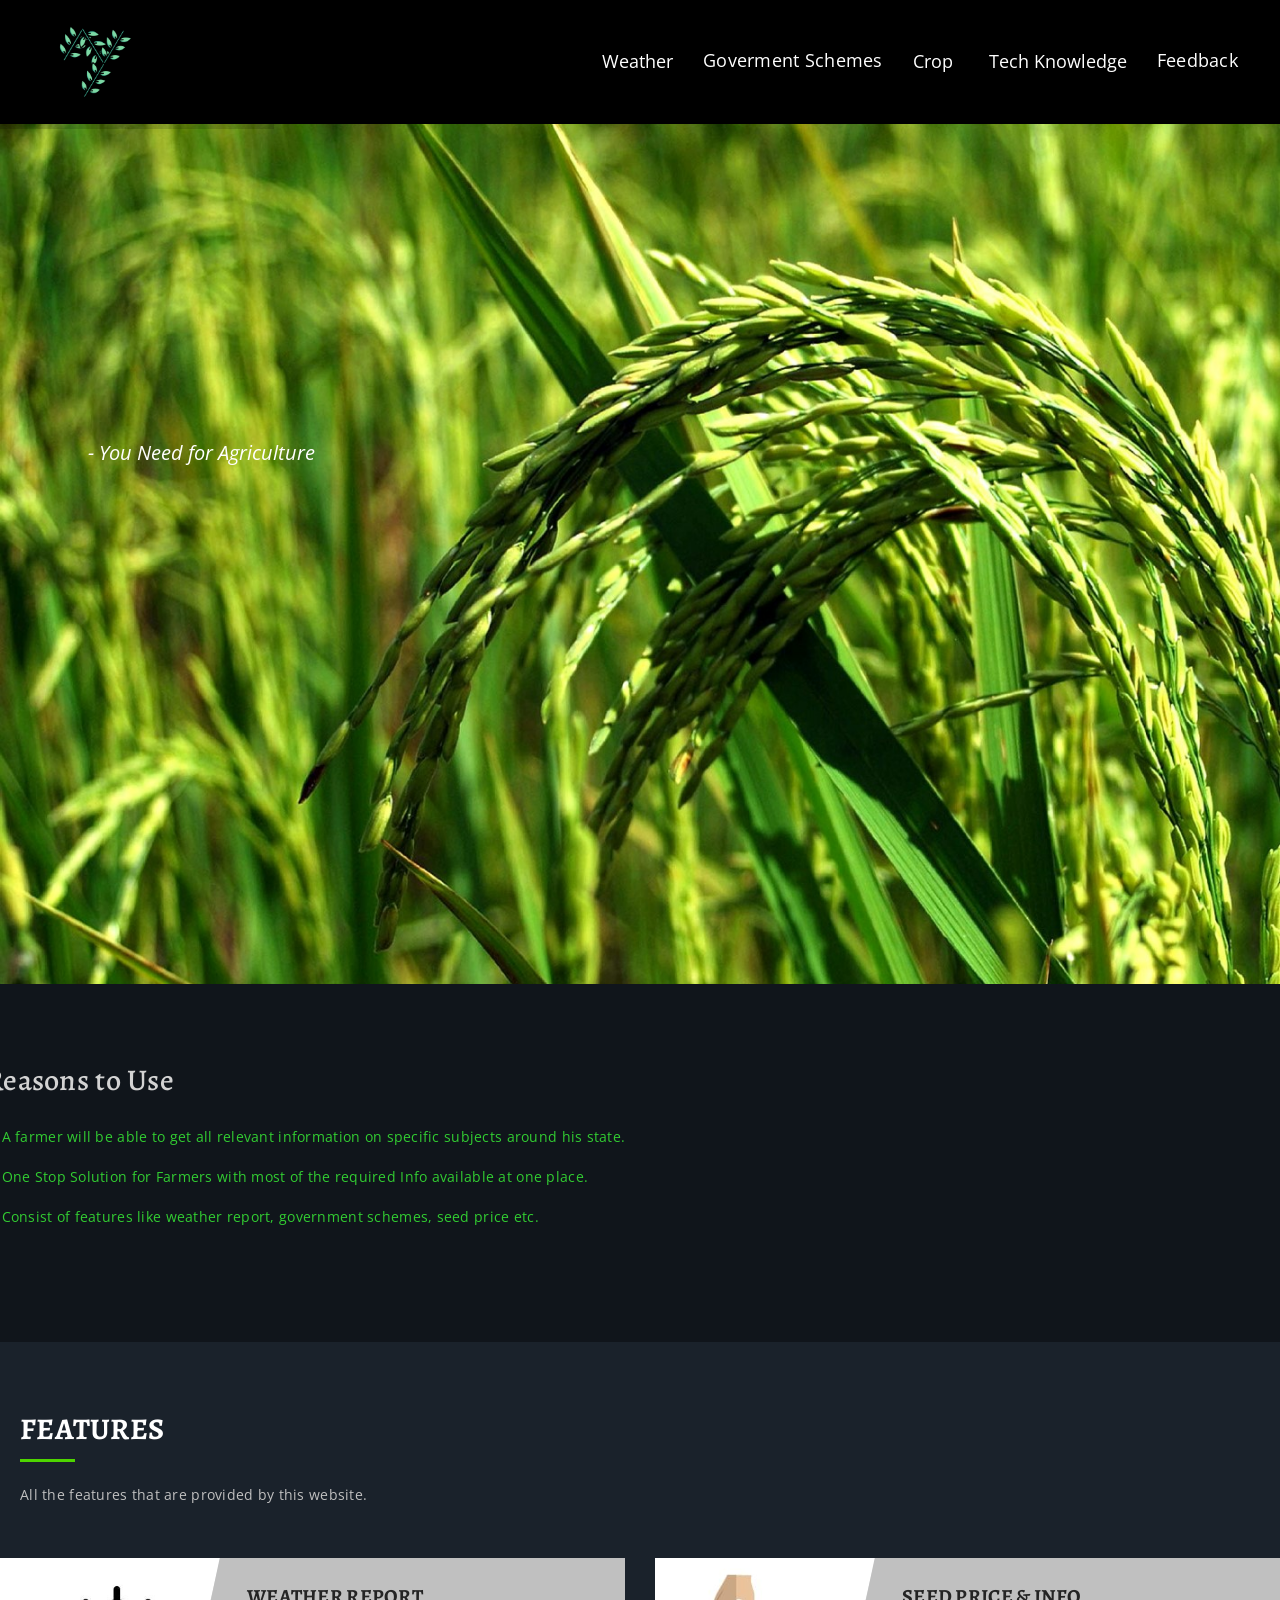
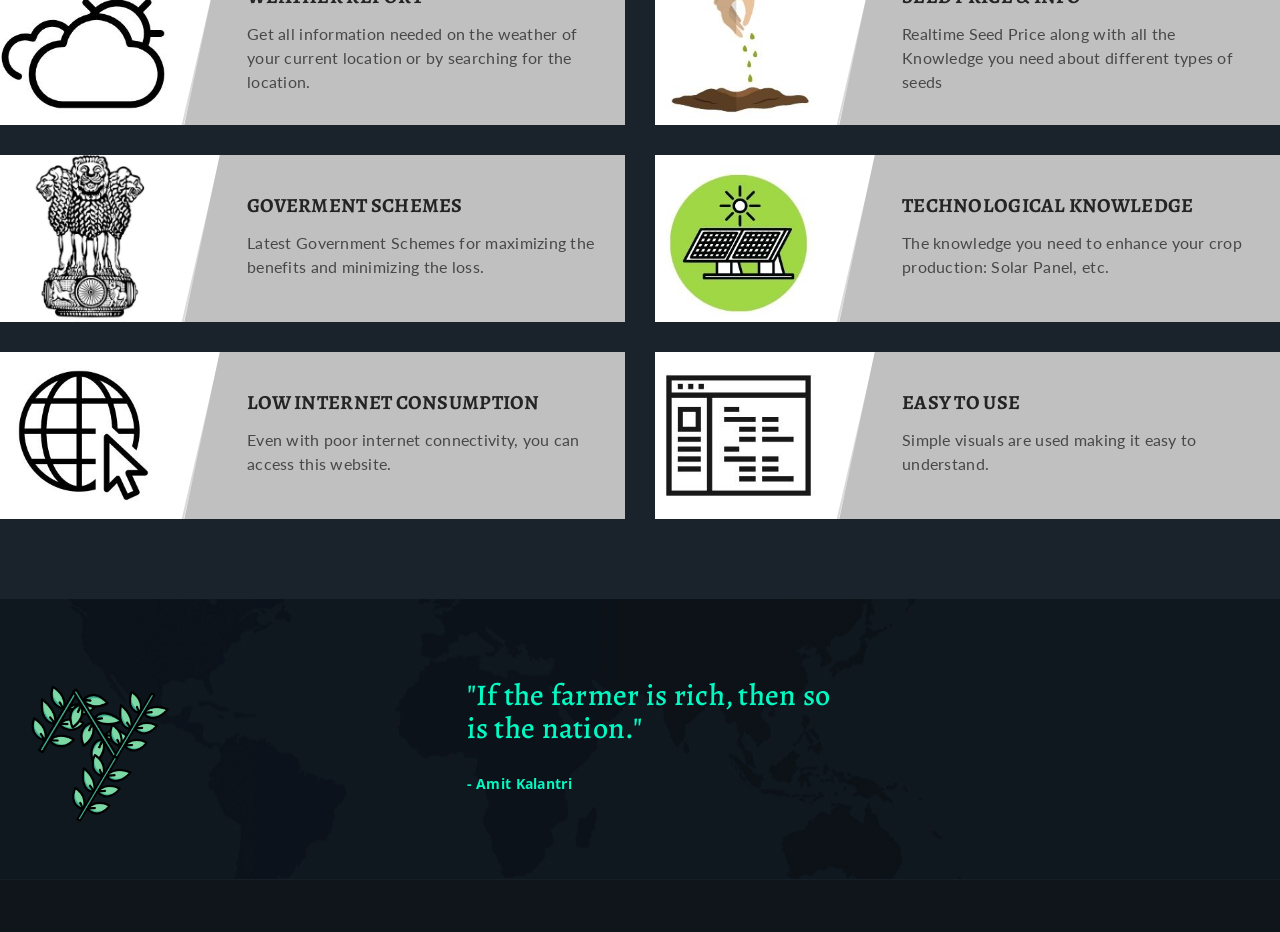
==== commit afd91b6b: "Update index.html" ====
--- a/index.html
+++ b/index.html
@@ -220,6 +220,17 @@
 <header>
 	<div class="header">
 	 <a href="#default" class="logo"><img style="height: 80px;" src="images/footer-logo.png" alt="logo"></a>
+		<div id="google_element"></div>
+				<script src="http://translate.google.com/translate_a/element.js?cb=loadGoogleTranslate"></script>
+
+				<script>
+					function loadGoogleTranslate() {
+
+						new google.translate.TranslateElement(
+
+							"google_element");
+					}
+				</script>
 	 <br>
 	  <div class="header-right">
 	   <div class="subnav">
@@ -583,4 +594,4 @@
 <!-- theme custom js  -->
 <script src="js/main.js"></script>
 </body>
-</html>+</html>
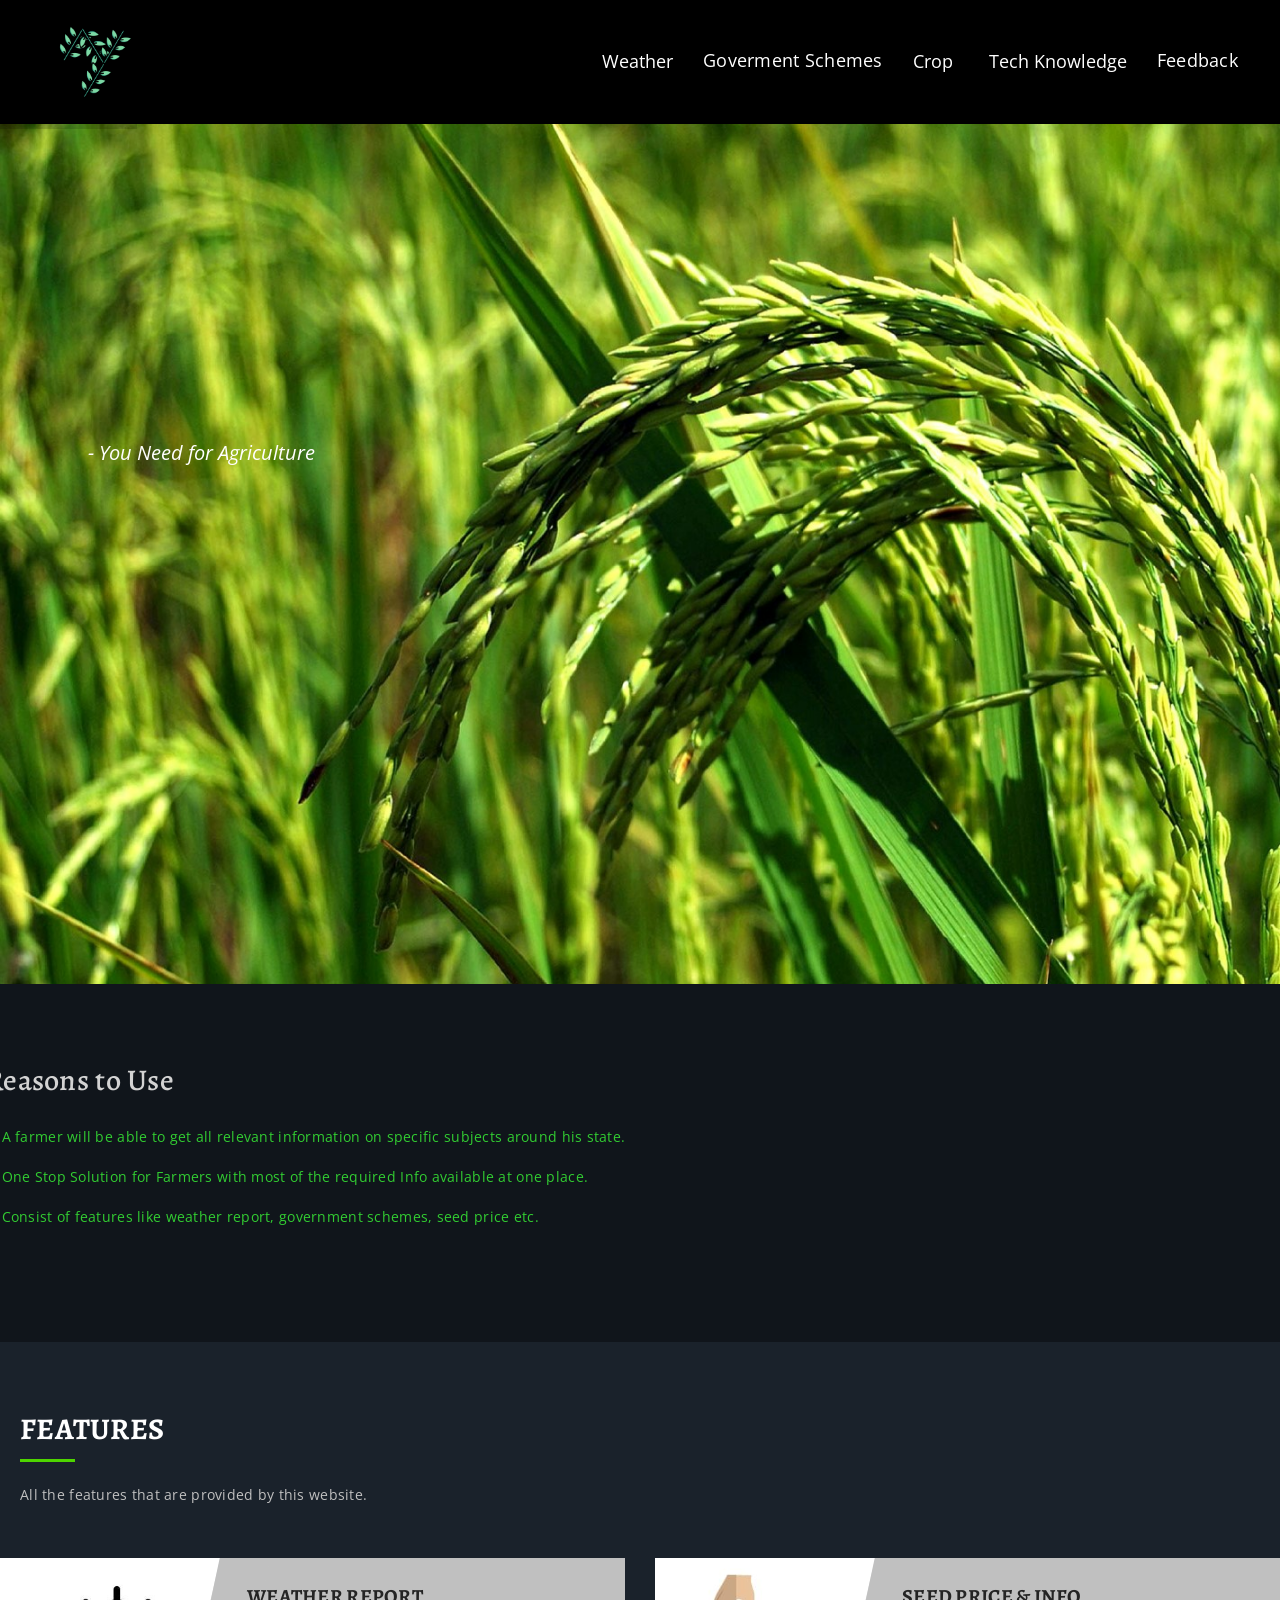
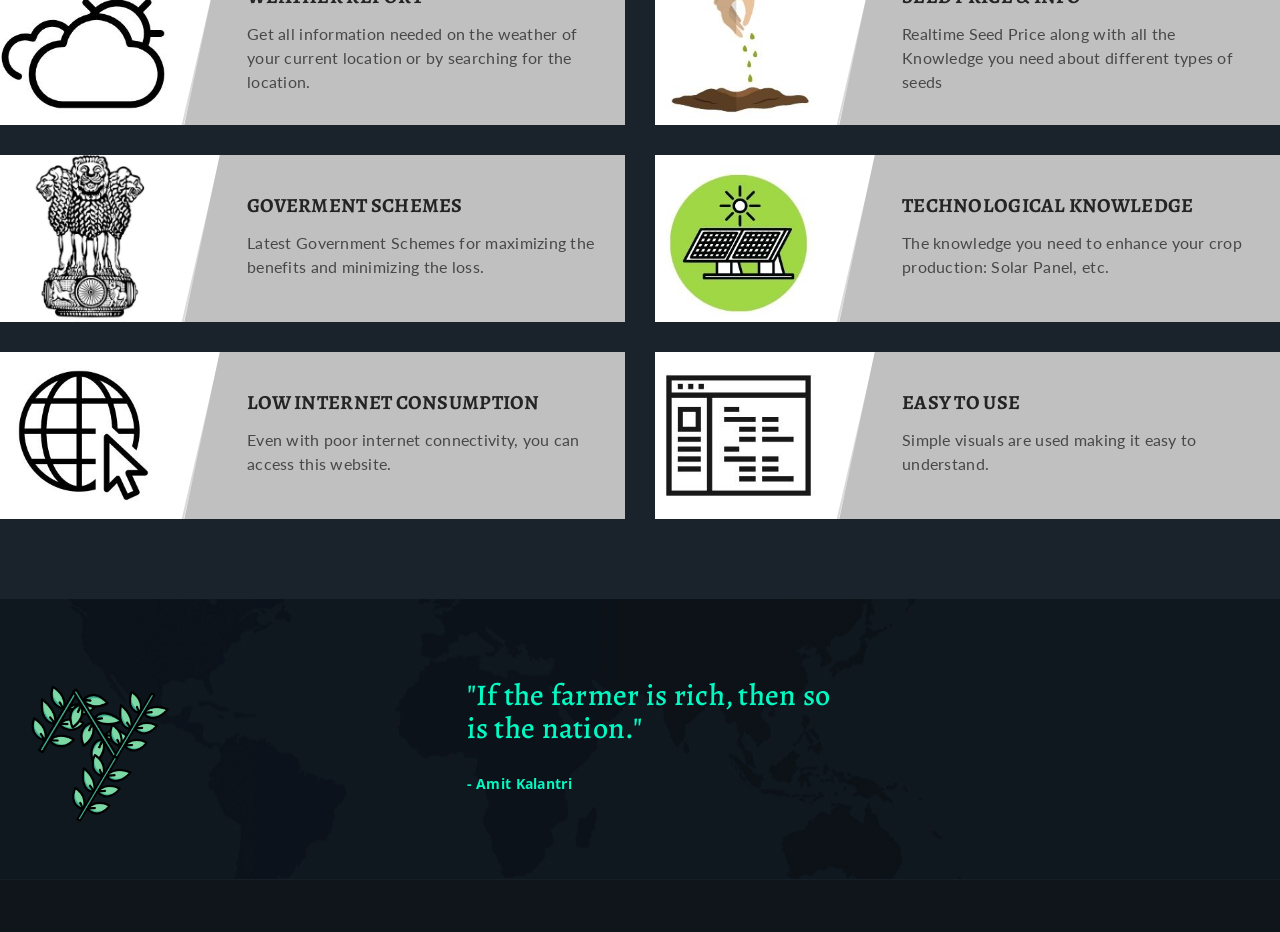
==== commit d9872dc6: "farmer" ====
--- a/index.html
+++ b/index.html
@@ -220,7 +220,8 @@
 <header>
 	<div class="header">
 	 <a href="#default" class="logo"><img style="height: 80px;" src="images/footer-logo.png" alt="logo"></a>
-		<div id="google_element"></div>
+	 <br>
+	 <div id="google_element"></div>
 				<script src="http://translate.google.com/translate_a/element.js?cb=loadGoogleTranslate"></script>
 
 				<script>
@@ -231,7 +232,6 @@
 							"google_element");
 					}
 				</script>
-	 <br>
 	  <div class="header-right">
 	   <div class="subnav">
 		   <button class="subnavbtn">Weather<i class="#"></i></button>
@@ -594,4 +594,4 @@
 <!-- theme custom js  -->
 <script src="js/main.js"></script>
 </body>
-</html>
+</html>
